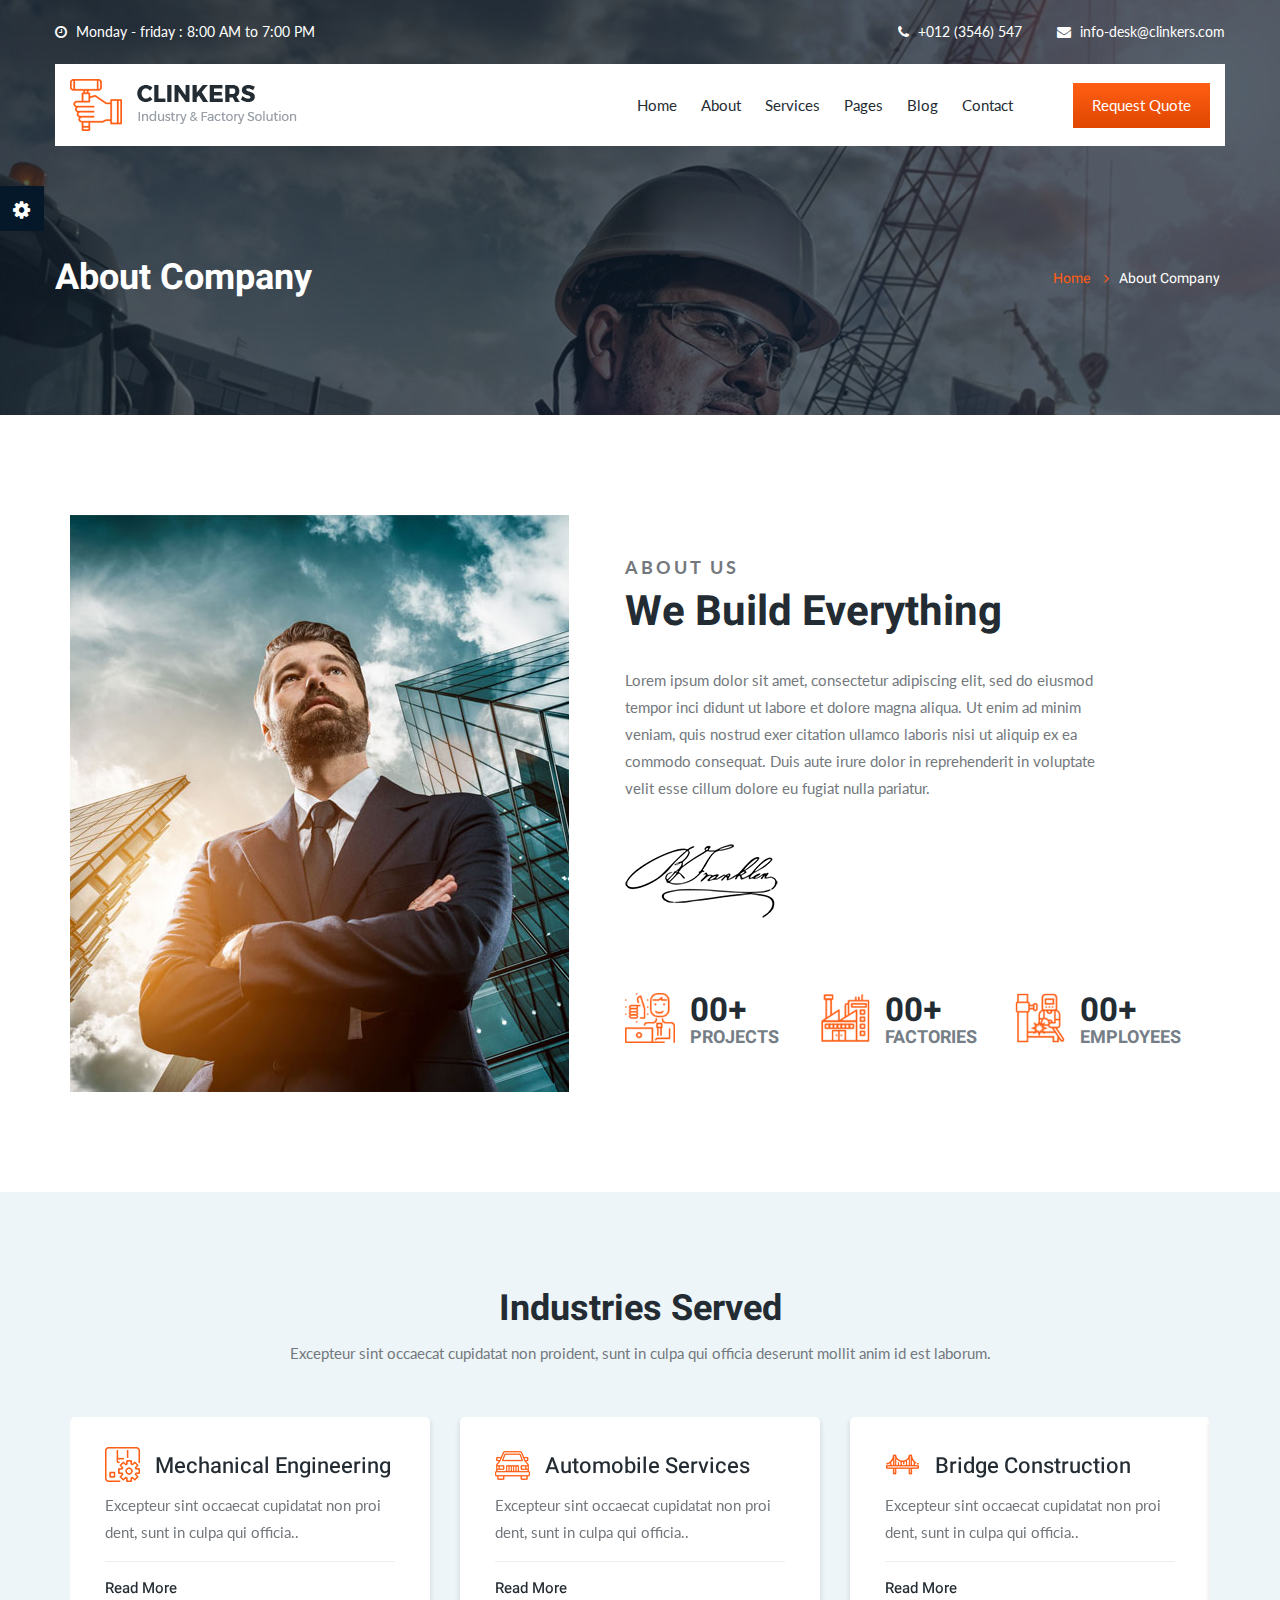
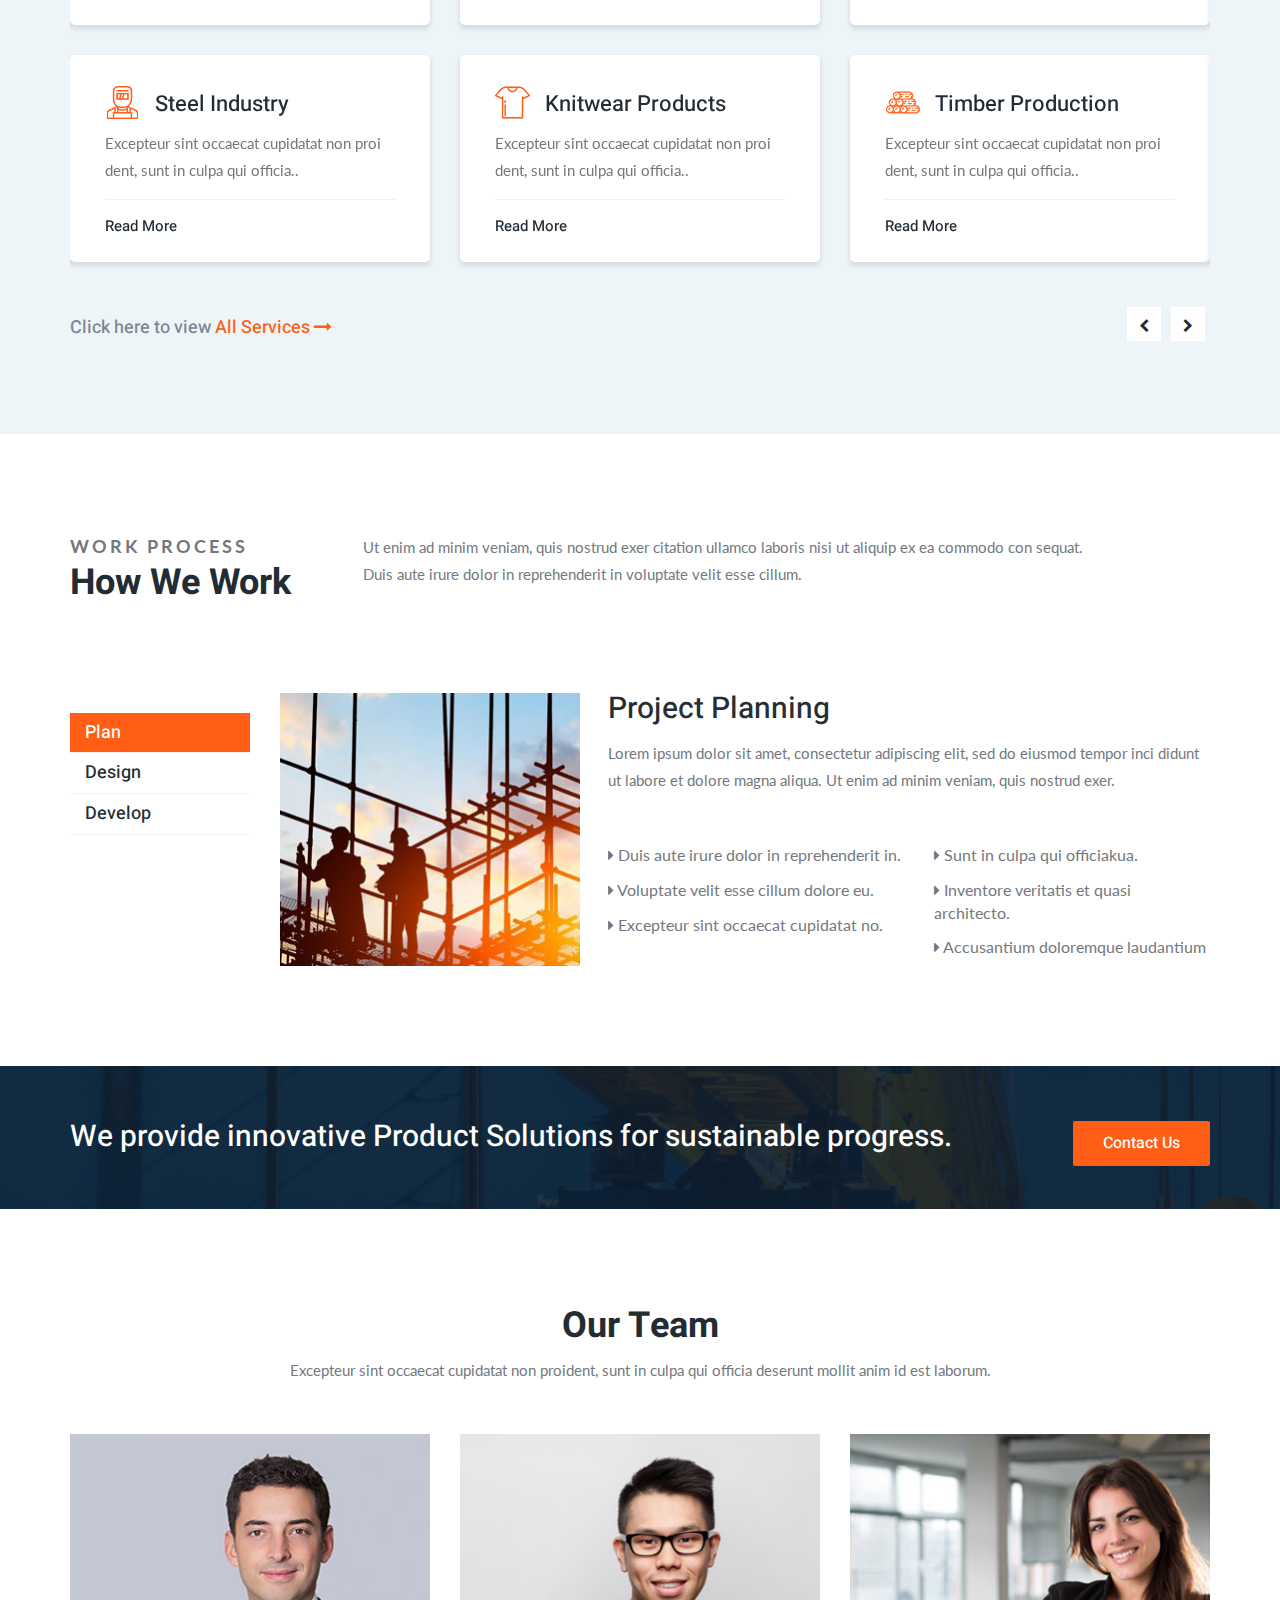
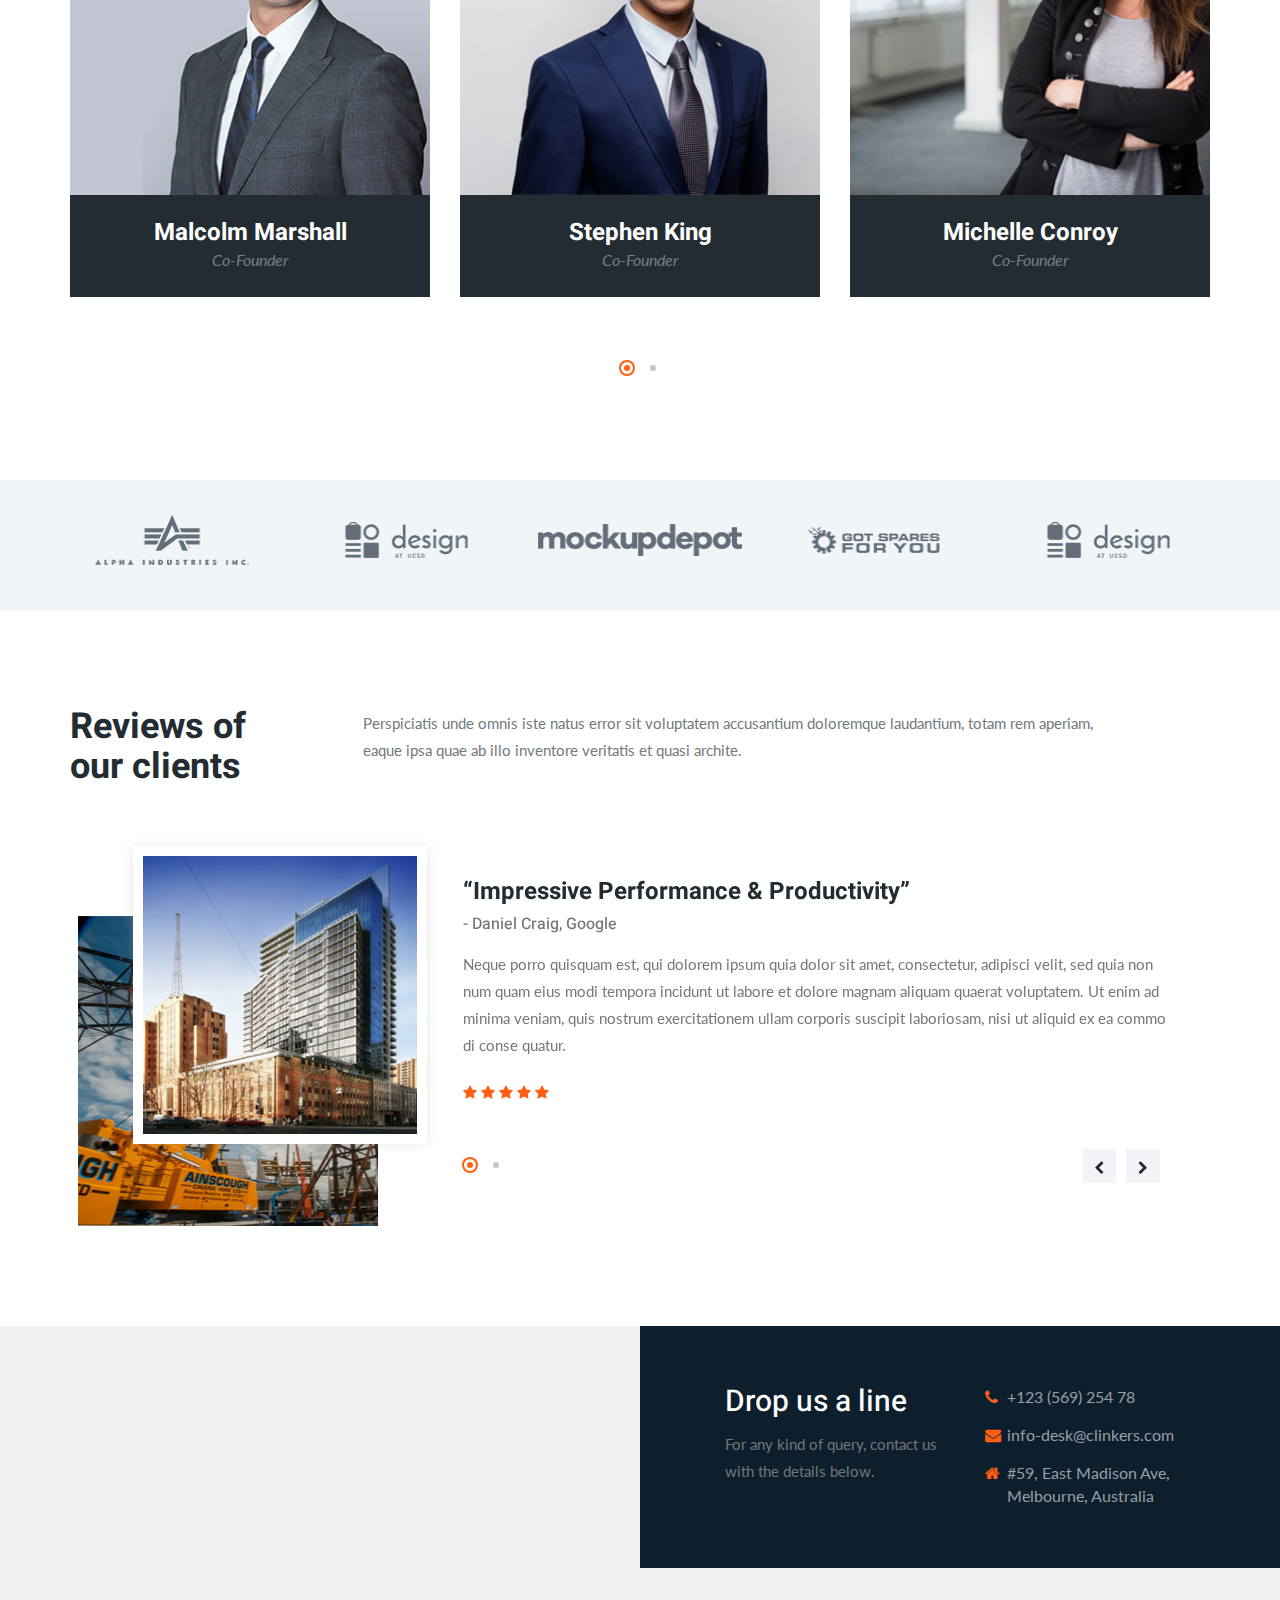
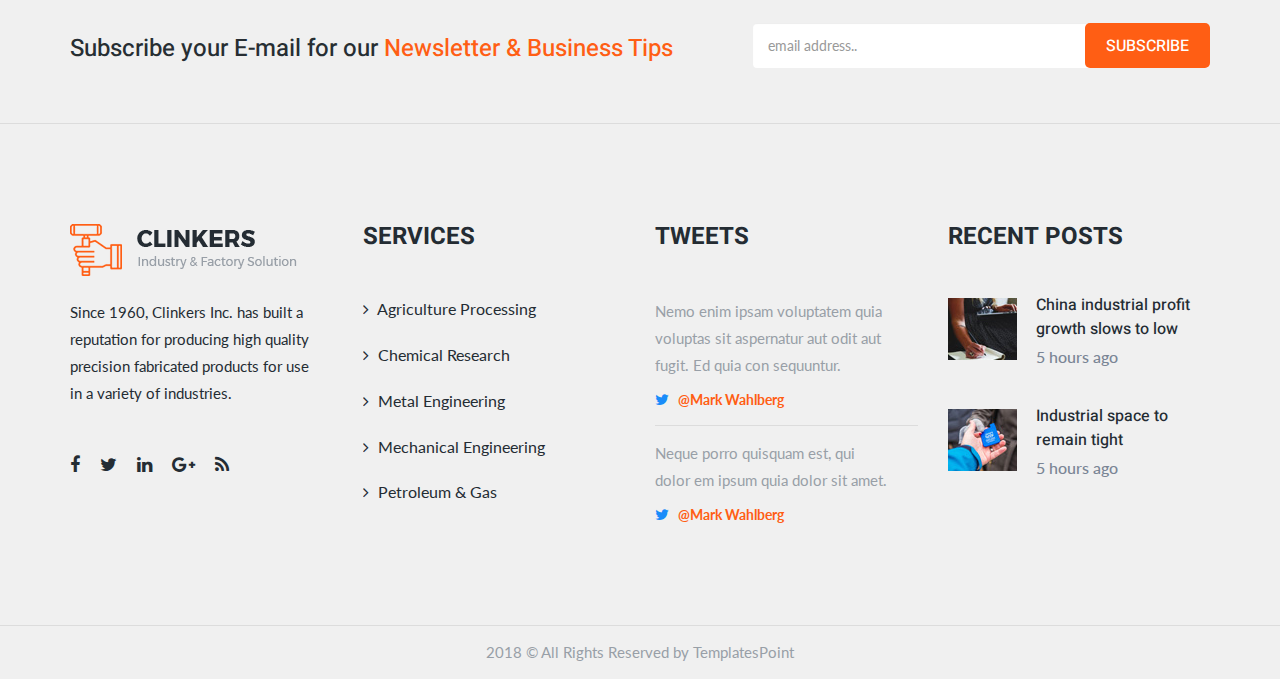
==== about.html @ f5c03ce4 "first commit" ====
<!DOCTYPE html>
<html lang="en">


<head>
    <!-- Meta Tags -->
    <meta charset="utf-8">
    <meta http-equiv="X-UA-Compatible" content="IE=edge">
    <meta name="viewport" content="width=device-width, initial-scale=1">
    <meta name="author" content="themexriver">

    <!-- Page Title -->
    <title> Clinkers - Industry, Factory and Engineering Template </title>

    <!-- Icon fonts -->
    <link href="assets/css/font-awesome.min.css" rel="stylesheet">

    <!-- Bootstrap core CSS -->
    <link href="assets/css/bootstrap.min.css" rel="stylesheet">

    <!-- Plugins for this template -->
    <link href="assets/css/animate.css" rel="stylesheet">
    <link href="assets/css/owl.carousel.css" rel="stylesheet">
    <link href="assets/css/owl.theme.css" rel="stylesheet">
    <link href="assets/css/slick.css" rel="stylesheet">
    <link href="assets/css/slick-theme.css" rel="stylesheet">
    <link href="assets/css/owl.transitions.css" rel="stylesheet">
    <link href="assets/css/jquery.fancybox.css" rel="stylesheet">
    <link href="assets/css/magnific-popup.css" rel="stylesheet">

    <!-- Custom styles for this template -->
    <link href="assets/css/style.css" rel="stylesheet">

    <!-- HTML5 shim and Respond.js for IE8 support of HTML5 elements and media queries -->
    <!--[if lt IE 9]>
    <script src="https://oss.maxcdn.com/html5shiv/3.7.3/html5shiv.min.js"></script>
    <script src="https://oss.maxcdn.com/respond/1.4.2/respond.min.js"></script>
    <![endif]-->

</head>

<body>

    <!-- start page-wrapper -->
    <div class="page-wrapper">

        <!-- start preloader -->
        <div class="preloader">
            <div class="preloader-inner">
                <img src="assets/images/preloader.gif" alt>
            </div>
        </div>
        <!-- end preloader -->

        <!-- Start header -->
        <header class="site-header header-style-3">
            <div class="topbar">
                <div class="container">
                    <div class="row">
                        <div class="col col-sm-6">
                            <div class="office-hour">
                                <ul>
                                    <li><i class="fa fa-clock-o"></i> Monday - friday : 8:00 AM to 7:00 PM</li>
                                </ul>
                            </div>
                        </div>
                        <div class="col col-sm-6">
                            <div class="contact-info">
                                <ul>
                                    <li><i class="fa fa-phone"></i> +012 (3546) 547</li>
                                    <li><i class="fa fa-envelope"></i> info-desk@clinkers.com</li>
                                </ul>
                            </div>
                        </div>
                    </div>
                </div> <!-- end container -->
            </div> <!-- end topbar -->

            <nav class="navigation navbar navbar-default">
                <div class="container">
                    <div class="navbar-header">
                        <button type="button" class="open-btn">
                            <span class="sr-only">Toggle navigation</span>
                            <span class="icon-bar"></span>
                            <span class="icon-bar"></span>
                            <span class="icon-bar"></span>
                        </button>
                        <a class="navbar-brand" href="index-2.html"><img src="assets/images/logo.png" alt></a>
                    </div>
                    <div id="navbar" class="navbar-collapse collapse navbar-right navigation-holder">
                        <button class="close-navbar"><i class="fa fa-close"></i></button>
                        <ul class="nav navbar-nav">
                            <li class="menu-item-has-children">
                                <a href="#">Home</a>
                                <ul class="sub-menu">
                                    <li><a href="index-2.html">Home Style 1</a></li>
                                    <li><a href="index-3.html">Home Style 2</a></li>
                                    <li><a href="index-4.html">Home Style 3</a></li>
                                    <li class="menu-item-has-children">
                                        <a href="#">Third level</a>
                                        <ul class="sub-menu">
                                            <li><a href="#">Level 3</a></li>
                                            <li><a href="#">Level 3</a></li>
                                            <li><a href="#">Level 3</a></li>
                                        </ul>
                                    </li>
                                </ul>
                            </li>
                            <li><a href="about.html">About</a></li>
                            <li class="menu-item-has-children">
                                <a href="#">Services</a>
                                <ul class="sub-menu">
                                    <li><a href="services.html">Services</a></li>
                                    <li><a href="service-single.html">Power and energy</a></li>
                                    <li><a href="oil-lubricant.html">Oil and lubricant</a></li>
                                    <li><a href="meterial-engineering.html">Meterial engineering</a></li>
                                    <li><a href="mechanical-engineering.html">Mechanical engineering</a></li>
                                    <li><a href="chemical-research.html">Chemical research</a></li>
                                    <li><a href="alternate-energy.html">Alternate energy</a></li>
                                    <li><a href="agricultural-processing.html">Agricultural processing</a></li>
                                </ul>
                            </li>
                            <li class="menu-item-has-children">
                                <a href="#">Pages</a>
                                <ul class="sub-menu">
                                    <li><a href="projects.html">Projects</a></li>
                                    <li><a href="project-sigle.html">Project single</a></li>
                                    <li><a href="team.html">Team</a></li>
                                    <li><a href="testimonials.html">Testimonials</a></li>
                                    <li><a href="faq.html">FAQ</a></li>
                                </ul>
                            </li>
                            <li class="menu-item-has-children">
                                <a href="#">Blog</a>
                                <ul class="sub-menu">
                                    <li><a href="blog.html">Blog</a></li>
                                    <li><a href="blog-details.html">Blog single</a></li>
                                </ul>
                            </li>
                            <li><a href="contact.html">Contact</a></li>
                        </ul>
                    </div><!-- end of nav-collapse -->
                    <div class="request-quote">
                        <a href="#">Request Quote</a>
                    </div>
                </div><!-- end of container -->
            </nav>
        </header>
        <!-- end of header -->


        <!-- start page-title -->
        <section class="page-title">
            <div class="container">
                <div class="row">
                    <div class="col col-xs-12">
                        <div class="title-breadcrumb">
                            <h2>About Company</h2>
                            <ol class="breadcrumb">
                                <li><a href="index-2.html">Home</a></li>
                                <li>About Company</li>
                            </ol>
                        </div>
                    </div>
                </div> <!-- end row -->
            </div> <!-- end container -->
        </section>        
        <!-- end page-title -->


        <!-- start about-section-s3 -->
        <section class="about-section-s3 section-padding">
            <div class="container">
                <div class="row">
                    <div class="col col-md-6">
                        <div class="about-img">
                            <img src="assets/images/about-s3-pic.jpg" alt>
                        </div>
                    </div>
                    <div class="col col-md-6">
                        <div class="about-text">
                            <div class="title">
                                <span>About Us</span>
                                <h2>We Build Everything</h2>
                            </div>
                            <p>Lorem ipsum dolor sit amet, consectetur adipiscing elit, sed do eiusmod tempor inci didunt ut labore et dolore magna aliqua. Ut enim ad minim veniam, quis nostrud exer citation ullamco laboris nisi ut aliquip ex ea commodo consequat. Duis aute irure dolor in reprehenderit in voluptate velit esse cillum dolore eu fugiat nulla pariatur.</p>
                            <div class="signature">
                                <img src="assets/images/signature.png" alt>
                            </div>
                        </div>

                        <div class="fun-fact">
                            <div class="fun-fact-grids start-count">
                                <div class="grid">
                                    <div class="icon">
                                        <img src="assets/images/fun-fact/icon-1.png" alt>
                                    </div>
                                    <h3>
                                        <span class="counter" data-count="1200">00</span><span>+</span>
                                    </h3>
                                    <p>projects</p>
                                </div>

                                <div class="grid">
                                    <div class="icon">
                                        <img src="assets/images/fun-fact/icon-2.png" alt>
                                    </div>
                                    <h3>
                                        <span class="counter" data-count="400">00</span><span>+</span>
                                    </h3>
                                    <p>Factories</p>
                                </div>

                                <div class="grid">
                                    <div class="icon">
                                        <img src="assets/images/fun-fact/icon-3.png" alt>
                                    </div>
                                    <h3>
                                        <span class="counter" data-count="1000">00</span><span>+</span>
                                    </h3>
                                    <p>Employees</p>
                                </div>
                            </div> 
                        </div>
                    </div>
                </div>
            </div> <!-- end container -->
        </section>
        <!-- end about-section-s3 -->


        <!-- start services-section-s2 -->
        <section class="services-section-s2 section-padding">
            <div class="container">
                <div class="row">
                    <div class="col col-lg-8 col-lg-offset-2 col-sm-10 col-sm-offset-1">
                        <div class="section-title">
                            <h2>Industries Served</h2>
                            <p>Excepteur sint occaecat cupidatat non proident, sunt in culpa qui officia deserunt mollit anim id est laborum.</p>
                        </div>
                    </div>
                </div>

                <div class="row">
                    <div class="col col-xs-12">
                        <div class="services-grids services-slider-s2">
                            <div class="grid">
                                <div class="box">
                                    <div class="service-title">
                                        <div class="icon"><img src="assets/images/services/icon-1.png" alt></div>
                                        <h3>Mechanical Engineering</h3>
                                    </div>
                                    <p>Excepteur sint occaecat cupidatat non proi dent, sunt in culpa qui officia..</p>
                                    <div class="more">
                                        <a href="#">Read More</a>
                                    </div>
                                </div>
                                <div class="box">
                                    <div class="service-title">
                                        <div class="icon"><img src="assets/images/services/icon-2.png" alt></div>
                                        <h3>Automobile Services</h3>
                                    </div>
                                    <p>Excepteur sint occaecat cupidatat non proi dent, sunt in culpa qui officia..</p>
                                    <div class="more">
                                        <a href="#">Read More</a>
                                    </div>
                                </div>
                                <div class="box">
                                    <div class="service-title">
                                        <div class="icon"><img src="assets/images/services/icon-3.png" alt></div>
                                        <h3>Bridge Construction</h3>
                                    </div>
                                    <p>Excepteur sint occaecat cupidatat non proi dent, sunt in culpa qui officia..</p>
                                    <div class="more">
                                        <a href="#">Read More</a>
                                    </div>
                                </div>
                                <div class="box">
                                    <div class="service-title">
                                        <div class="icon"><img src="assets/images/services/icon-4.png" alt></div>
                                        <h3>Steel Industry</h3>
                                    </div>
                                    <p>Excepteur sint occaecat cupidatat non proi dent, sunt in culpa qui officia..</p>
                                    <div class="more">
                                        <a href="#">Read More</a>
                                    </div>
                                </div>
                                <div class="box">
                                    <div class="service-title">
                                        <div class="icon"><img src="assets/images/services/icon-5.png" alt></div>
                                        <h3>Knitwear Products</h3>
                                    </div>
                                    <p>Excepteur sint occaecat cupidatat non proi dent, sunt in culpa qui officia..</p>
                                    <div class="more">
                                        <a href="#">Read More</a>
                                    </div>
                                </div>
                                <div class="box">
                                    <div class="service-title">
                                        <div class="icon"><img src="assets/images/services/icon-6.png" alt></div>
                                        <h3>Timber Production</h3>
                                    </div>
                                    <p>Excepteur sint occaecat cupidatat non proi dent, sunt in culpa qui officia..</p>
                                    <div class="more">
                                        <a href="#">Read More</a>
                                    </div>
                                </div>
                            </div>
                            <div class="grid">
                                <div class="box">
                                    <div class="service-title">
                                        <div class="icon"><img src="assets/images/services/icon-1.png" alt></div>
                                        <h3>Mechanical Engineering</h3>
                                    </div>
                                    <p>Excepteur sint occaecat cupidatat non proi dent, sunt in culpa qui officia..</p>
                                    <div class="more">
                                        <a href="#">Read More</a>
                                    </div>
                                </div>
                                <div class="box">
                                    <div class="service-title">
                                        <div class="icon"><img src="assets/images/services/icon-2.png" alt></div>
                                        <h3>Automobile Services</h3>
                                    </div>
                                    <p>Excepteur sint occaecat cupidatat non proi dent, sunt in culpa qui officia..</p>
                                    <div class="more">
                                        <a href="#">Read More</a>
                                    </div>
                                </div>
                                <div class="box">
                                    <div class="service-title">
                                        <div class="icon"><img src="assets/images/services/icon-3.png" alt></div>
                                        <h3>Bridge Construction</h3>
                                    </div>
                                    <p>Excepteur sint occaecat cupidatat non proi dent, sunt in culpa qui officia..</p>
                                    <div class="more">
                                        <a href="#">Read More</a>
                                    </div>
                                </div>
                                <div class="box">
                                    <div class="service-title">
                                        <div class="icon"><img src="assets/images/services/icon-4.png" alt></div>
                                        <h3>Steel Industry</h3>
                                    </div>
                                    <p>Excepteur sint occaecat cupidatat non proi dent, sunt in culpa qui officia..</p>
                                    <div class="more">
                                        <a href="#">Read More</a>
                                    </div>
                                </div>
                                <div class="box">
                                    <div class="service-title">
                                        <div class="icon"><img src="assets/images/services/icon-5.png" alt></div>
                                        <h3>Knitwear Products</h3>
                                    </div>
                                    <p>Excepteur sint occaecat cupidatat non proi dent, sunt in culpa qui officia..</p>
                                    <div class="more">
                                        <a href="#">Read More</a>
                                    </div>
                                </div>
                                <div class="box">
                                    <div class="service-title">
                                        <div class="icon"><img src="assets/images/services/icon-6.png" alt></div>
                                        <h3>Timber Production</h3>
                                    </div>
                                    <p>Excepteur sint occaecat cupidatat non proi dent, sunt in culpa qui officia..</p>
                                    <div class="more">
                                        <a href="#">Read More</a>
                                    </div>
                                </div>
                            </div>
                        </div>
                    </div>
                </div>

                <div class="row">
                    <div class="col col-xs-12">
                        <p class="view-all-services"> Click here to view <a href="#">All Services <i class="fa fa-long-arrow-right"></i></a></p>
                    </div>
                </div>                
            </div> <!-- end container -->
        </section>
        <!-- end services-section-s2 -->


        <!-- start work-process-section -->
        <section class="work-process-section section-padding">
            <div class="container">
                <div class="row">
                    <div class="col col-lg-3 col-md-4">
                        <div class="section-title-s4">
                            <span>Work Process</span>
                            <h2>How We Work</h2>
                        </div>
                    </div>
                    <div class="col col-lg-8 col-md-8">
                        <p>Ut enim ad minim veniam, quis nostrud exer citation ullamco laboris nisi ut aliquip ex ea commodo con sequat. Duis aute irure dolor in reprehenderit in voluptate velit esse cillum.</p>
                    </div>
                </div>   

                <div class="row">
                    <div class="col col-xs-12">
                        <div class="work-process-content">
                            <!-- Nav tabs -->
                            <div class="tablinks">
                                <ul>
                                    <li class="active">
                                        <a href="#tab-1" data-toggle="tab">Plan</a>
                                    </li>
                                    <li>
                                        <a href="#tab-2" data-toggle="tab">Design</a>
                                    </li>
                                    <li>
                                        <a href="#tab-3" data-toggle="tab">Develop</a>
                                    </li>
                                </ul>
                            </div>

                            <!-- Tab panes -->
                            <div class="tab-content">
                                <div class="tab-pane in active" id="tab-1">
                                    <div class="img-holder">
                                        <img src="assets/images/workprocess-pic.jpg" alt>
                                    </div>
                                    <div class="details">
                                        <h3>Project Planning</h3>
                                        <p>Lorem ipsum dolor sit amet, consectetur adipiscing elit, sed do eiusmod tempor inci didunt ut labore et dolore magna aliqua. Ut enim ad minim veniam, quis nostrud exer.</p>
                                        <div class="detail-list">
                                            <ul>
                                                <li><i class="fa fa-caret-right"></i> Duis aute irure dolor in reprehenderit in.</li>
                                                <li><i class="fa fa-caret-right"></i> Voluptate velit esse cillum dolore eu.</li>
                                                <li><i class="fa fa-caret-right"></i> Excepteur sint occaecat cupidatat no.</li>
                                            </ul>
                                            <ul>
                                                <li><i class="fa fa-caret-right"></i> Sunt in culpa qui officiakua.</li>
                                                <li><i class="fa fa-caret-right"></i> Inventore veritatis et quasi architecto.</li>
                                                <li><i class="fa fa-caret-right"></i> Accusantium doloremque laudantium</li>
                                            </ul>
                                        </div>
                                    </div>
                                </div>
                                <div class="tab-pane fade" id="tab-2">
                                    <div class="img-holder">
                                        <img src="assets/images/workprocess-pic.jpg" alt>
                                    </div>
                                    <div class="details">
                                        <h3>Project Planning</h3>
                                        <p>Lorem ipsum dolor sit amet, consectetur adipiscing elit, sed do eiusmod tempor inci didunt ut labore et dolore magna aliqua. Ut enim ad minim veniam, quis nostrud exer.</p>
                                        <div class="detail-list">
                                            <ul>
                                                <li><i class="fa fa-caret-right"></i> Duis aute irure dolor in reprehenderit in.</li>
                                                <li><i class="fa fa-caret-right"></i> Voluptate velit esse cillum dolore eu.</li>
                                                <li><i class="fa fa-caret-right"></i> Excepteur sint occaecat cupidatat no.</li>
                                            </ul>
                                            <ul>
                                                <li><i class="fa fa-caret-right"></i> Sunt in culpa qui officiakua.</li>
                                                <li><i class="fa fa-caret-right"></i> Inventore veritatis et quasi architecto.</li>
                                                <li><i class="fa fa-caret-right"></i> Accusantium doloremque laudantium</li>
                                            </ul>
                                        </div>
                                    </div>
                                </div>
                                <div class="tab-pane fade" id="tab-3">
                                    <div class="img-holder">
                                        <img src="assets/images/workprocess-pic.jpg" alt>
                                    </div>
                                    <div class="details">
                                        <h3>Project Planning</h3>
                                        <p>Lorem ipsum dolor sit amet, consectetur adipiscing elit, sed do eiusmod tempor inci didunt ut labore et dolore magna aliqua. Ut enim ad minim veniam, quis nostrud exer.</p>
                                        <div class="detail-list">
                                            <ul>
                                                <li><i class="fa fa-caret-right"></i> Duis aute irure dolor in reprehenderit in.</li>
                                                <li><i class="fa fa-caret-right"></i> Voluptate velit esse cillum dolore eu.</li>
                                                <li><i class="fa fa-caret-right"></i> Excepteur sint occaecat cupidatat no.</li>
                                            </ul>
                                            <ul>
                                                <li><i class="fa fa-caret-right"></i> Sunt in culpa qui officiakua.</li>
                                                <li><i class="fa fa-caret-right"></i> Inventore veritatis et quasi architecto.</li>
                                                <li><i class="fa fa-caret-right"></i> Accusantium doloremque laudantium</li>
                                            </ul>
                                        </div>
                                    </div>
                                </div>
                            </div>
                        </div>
                    </div>
                </div>             
            </div> <!-- end container -->
        </section>
        <!-- end work-process-section -->


        <!-- start cta-section-s2 -->
        <section class="cta-section-s2">
            <div class="container">
                <div class="row">
                    <div class="col col-xs-12">
                        <div class="cta-text">
                            <h3>We provide innovative Product Solutions for sustainable progress.</h3>
                            <a href="#" class="theme-btn-s2">Contact Us</a>
                        </div>
                    </div>
                </div>
            </div> <!-- end container -->
        </section>   
        <!-- end cta-section-s2 -->


        <!-- start team-section -->
        <section class="team-section section-padding">
            <div class="container">
                <div class="row">
                    <div class="col col-lg-8 col-lg-offset-2 col-sm-10 col-sm-offset-1">
                        <div class="section-title">
                            <h2>Our Team</h2>
                            <p>Excepteur sint occaecat cupidatat non proident, sunt in culpa qui officia deserunt mollit anim id est laborum.</p>
                        </div>
                    </div>
                </div>

                <div class="row">
                    <div class="col col-xs-12">
                        <div class="team-grids team-slider">
                            <div class="grid">
                                <div class="img-holder-social">
                                    <div class="img-holder">
                                        <img src="assets/images/team/img-1.jpg" alt="">
                                    </div>
                                    <div class="social">
                                        <ul>
                                            <li><a href="#"><i class="fa fa-facebook"></i></a></li>
                                            <li><a href="#"><i class="fa fa-twitter"></i></a></li>
                                            <li><a href="#"><i class="fa fa-linkedin"></i></a></li>
                                        </ul>
                                    </div>
                                </div>
                                <div class="details">
                                    <h4>Malcolm Marshall</h4>
                                    <span class="post">Co-Founder</span>
                                </div>
                            </div>
                            <div class="grid">
                                <div class="img-holder-social">
                                    <div class="img-holder">
                                        <img src="assets/images/team/img-2.jpg" alt="">
                                    </div>
                                    <div class="social">
                                        <ul>
                                            <li><a href="#"><i class="fa fa-facebook"></i></a></li>
                                            <li><a href="#"><i class="fa fa-twitter"></i></a></li>
                                            <li><a href="#"><i class="fa fa-linkedin"></i></a></li>
                                        </ul>
                                    </div>
                                </div>
                                <div class="details">
                                    <h4>Stephen King</h4>
                                    <span class="post">Co-Founder</span>
                                </div>
                            </div>
                            <div class="grid">
                                <div class="img-holder-social">
                                    <div class="img-holder">
                                        <img src="assets/images/team/img-3.jpg" alt="">
                                    </div>
                                    <div class="social">
                                        <ul>
                                            <li><a href="#"><i class="fa fa-facebook"></i></a></li>
                                            <li><a href="#"><i class="fa fa-twitter"></i></a></li>
                                            <li><a href="#"><i class="fa fa-linkedin"></i></a></li>
                                        </ul>
                                    </div>
                                </div>
                                <div class="details">
                                    <h4>Michelle Conroy </h4>
                                    <span class="post">Co-Founder</span>
                                </div>
                            </div>
                            <div class="grid">
                                <div class="img-holder-social">
                                    <div class="img-holder">
                                        <img src="assets/images/team/img-1.jpg" alt="">
                                    </div>
                                    <div class="social">
                                        <ul>
                                            <li><a href="#"><i class="fa fa-facebook"></i></a></li>
                                            <li><a href="#"><i class="fa fa-twitter"></i></a></li>
                                            <li><a href="#"><i class="fa fa-linkedin"></i></a></li>
                                        </ul>
                                    </div>
                                </div>
                                <div class="details">
                                    <h4>Frazer Diamond</h4>
                                    <span class="post">Co-Founder</span>
                                </div>
                            </div>
                        </div>
                    </div>
                </div>
            </div> <!-- end container -->
        </section>
        <!-- end team-section -->


        <!-- start partners-section-s3 -->
        <section class="partners-section-s3">
            <h2 class="hidden">Partners</h2>
            <div class="container">
                <div class="row">
                    <div class="col col-xs-12">
                        <div class="partners-slider">
                            <div class="grid">
                                <img src="assets/images/partners/img-1.png" alt>
                            </div>
                            <div class="grid">
                                <img src="assets/images/partners/img-2.png" alt>
                            </div>
                            <div class="grid">
                                <img src="assets/images/partners/img-3.png" alt>
                            </div>
                            <div class="grid">
                                <img src="assets/images/partners/img-4.png" alt>
                            </div>
                            <div class="grid">
                                <img src="assets/images/partners/img-2.png" alt>
                            </div>
                        </div>
                    </div>
                </div> <!-- end row -->
            </div> <!-- end container -->
        </section>
        <!-- end partners-section-s3 -->


        <!-- start testimonials-section-s2 -->
        <section class="testimonials-section-s2 section-padding">
            <div class="container">
                <div class="row">
                    <div class="col col-lg-3 col-md-4">
                        <div class="section-title-s2">
                            <h2>Reviews of <br>our clients</h2>
                        </div>
                    </div>
                    <div class="col col-lg-8 col-md-8">
                        <p>Perspiciatis unde omnis iste natus error sit voluptatem accusantium doloremque laudantium, totam rem aperiam, eaque ipsa quae ab illo inventore veritatis et quasi archite.</p>
                    </div>
                </div>

                <div class="row">
                    <div class="col col-lg-11 col-lg-offset-1">
                        <div class="testimonials-grids testimonials-slider">
                            <div class="grid">
                                <div class="img-holder">
                                    <img src="assets/images/testimonials/img-1.jpg" alt>
                                </div>
                                <div class="details">
                                    <h3>“Impressive Performance & Productivity”</h3>
                                    <span class="client-info">- Daniel Craig, Google</span>
                                    <p>Neque porro quisquam est, qui dolorem ipsum quia dolor sit amet, consectetur, adipisci velit, sed quia non num quam eius modi tempora incidunt ut labore et dolore magnam aliquam quaerat voluptatem. Ut enim ad minima veniam, quis nostrum exercitationem ullam corporis suscipit laboriosam, nisi ut aliquid ex ea commo di conse quatur.</p>
                                    <div class="rating">
                                        <i class="fa fa-star"></i>
                                        <i class="fa fa-star"></i>
                                        <i class="fa fa-star"></i>
                                        <i class="fa fa-star"></i>
                                        <i class="fa fa-star"></i>
                                    </div>
                                </div>
                            </div>
                            <div class="grid">
                                <div class="img-holder">
                                    <img src="assets/images/testimonials/img-1.jpg" alt>
                                </div>
                                <div class="details">
                                    <h3>“Impressive Performance & Productivity”</h3>
                                    <span class="client-info">- Daniel Craig, Google</span>
                                    <p>Neque porro quisquam est, qui dolorem ipsum quia dolor sit amet, consectetur, adipisci velit, sed quia non num quam eius modi tempora incidunt ut labore et dolore magnam aliquam quaerat voluptatem. Ut enim ad minima veniam, quis nostrum exercitationem ullam corporis suscipit laboriosam, nisi ut aliquid ex ea commo di conse quatur.</p>
                                    <div class="rating">
                                        <i class="fa fa-star"></i>
                                        <i class="fa fa-star"></i>
                                        <i class="fa fa-star"></i>
                                        <i class="fa fa-star"></i>
                                        <i class="fa fa-star"></i>
                                    </div>
                                </div>
                            </div>
                        </div>
                    </div>
                </div>
            </div>
        </section>
        <!-- end testimonials-section-s2 -->


        <!-- start contact-info-map-section -->
        <section class="contact-info-map-section">
            <div class="content">
                <div class="left-col">
                    <div class="location-map" id="map"></div>
                </div>
                <div class="right-col">
                    <div class="inner">
                        <div class="title-text">
                            <h3>Drop us a line</h3>
                            <p>For any kind of query, contact us with the details below.</p>
                        </div>
                        <div class="contact-info">
                            <ul>
                                <li><i class="fa fa-phone"></i> +123 (569) 254 78</li>
                                <li><i class="fa fa-envelope"></i> info-desk@clinkers.com</li>
                                <li><i class="fa fa-home"></i> #59, East Madison Ave, Melbourne, Australia</li>
                            </ul>
                        </div>
                    </div>
                </div>
            </div> <!-- end content -->
        </section>
        <!-- end contact-info-map-section -->


        <!-- start news-letter-section -->
        <section class="news-letter-section">
            <div class="container">
                <div class="row">
                    <div class="col col-md-7">
                        <h3>Subscribe your E-mail for our <span>Newsletter &amp; Business Tips</span></h3>
                    </div>
                    <div class="col col-md-5">
                        <div class="newsletter-form">
                            <form>
                                <div>
                                    <input type="text" class="form-control" placeholder="email address..">
                                    <button type="submit">Subscribe</button>
                                </div>
                            </form>
                        </div>
                    </div>
                </div>
            </div> <!-- end container -->
        </section>
        <!-- end news-letter-section -->


        <!-- start site-footer -->
        <footer class="site-footer">
            <div class="upper-footer">
                <div class="container">
                    <div class="row">
                        <div class="col col-md-3 col-sm-6">
                            <div class="widget about-widget">
                                <div class="footer-logo"><img src="assets/images/footer-logo.png" alt></div>
                                <p>Since 1960, Clinkers Inc. has built a reputation for producing high quality precision fabricated products for use in a variety of industries.</p>
                                <ul>
                                    <li><a href="#"><i class="fa fa-facebook"></i></a></li>
                                    <li><a href="#"><i class="fa fa-twitter"></i></a></li>
                                    <li><a href="#"><i class="fa fa-linkedin"></i></a></li>
                                    <li><a href="#"><i class="fa fa-google-plus"></i></a></li>
                                    <li><a href="#"><i class="fa fa-rss"></i></a></li>
                                </ul>
                            </div>
                        </div>

                        <div class="col col-md-3 col-sm-6">
                            <div class="widget services-widget">
                                <h3>Services</h3>
                                <ul>
                                    <li><a href="#"><i class="fa fa-angle-right"></i> Agriculture Processing</a></li>
                                    <li><a href="#"><i class="fa fa-angle-right"></i> Chemical Research</a></li>
                                    <li><a href="#"><i class="fa fa-angle-right"></i> Metal Engineering</a></li>
                                    <li><a href="#"><i class="fa fa-angle-right"></i> Mechanical Engineering</a></li>
                                    <li><a href="#"><i class="fa fa-angle-right"></i> Petroleum & Gas</a></li>
                                </ul>
                            </div>
                        </div>

                        <div class="col col-md-3 col-sm-6">
                            <div class="widget twitter-feed-widget">
                                <h3>Tweets</h3>
                                <ul>
                                    <li>
                                        <div class="text">
                                            <p>Nemo enim ipsam voluptatem quia voluptas sit aspernatur aut odit aut fugit. Ed quia con sequuntur.</p>
                                        </div>
                                        <div class="info-box">
                                            <i class="fa fa-twitter"></i>
                                            <strong><a href="#">@Mark Wahlberg</a></strong>
                                        </div>
                                    </li>
                                    <li>
                                        <div class="text">
                                            <p>Neque porro quisquam est, qui dolor em ipsum quia dolor sit amet.</p>
                                        </div>
                                        <div class="info-box">
                                            <i class="fa fa-twitter"></i>
                                            <strong><a href="#">@Mark Wahlberg</a></strong>
                                        </div>
                                    </li>
                                </ul>
                            </div>
                        </div>

                        <div class="col col-md-3 col-sm-6">
                            <div class="widget recent-post-widget">
                                <h3>Recent Posts</h3>
                                <ul>
                                    <li>
                                        <div class="entry-media">
                                            <img src="assets/images/blog/thumb/img-1.jpg" alt>
                                        </div>
                                        <div class="entry-details">
                                            <h4><a href="#">China industrial profit growth slows to low</a></h4>
                                            <span class="date">5 hours ago</span>
                                        </div>
                                    </li>
                                    <li>
                                        <div class="entry-media">
                                            <img src="assets/images/blog/thumb/img-2.jpg" alt>
                                        </div>
                                        <div class="entry-details">
                                            <h4><a href="#">Industrial space to remain tight</a></h4>
                                            <span class="date">5 hours ago</span>
                                        </div>
                                    </li>
                                </ul>
                            </div>
                        </div>
                    </div>
                </div> <!-- end container -->
            </div> <!-- end upper-footer -->
            <div class="copyright-info">
                <div class="container">
                    <p>2018 &copy; All Rights Reserved by <a href="http://templatespoint.net">TemplatesPoint</a></p>
                </div>
            </div>
        </footer>
        <!-- end site-footer -->
    </div>
    <!-- end of page-wrapper -->



    <!-- All JavaScript files
    ================================================== -->
    <script src="assets/js/jquery.min.js"></script>
    <script src="assets/js/bootstrap.min.js"></script>

    <!-- Plugins for this template -->
    <script src="assets/js/jquery-plugin-collection.js"></script>

    <!-- Google map api -->
    <script src="https://maps.googleapis.com/maps/api/js?key"></script>

    <!-- Custom script for this template -->
    <script src="assets/js/script.js"></script>
</body>


</html>
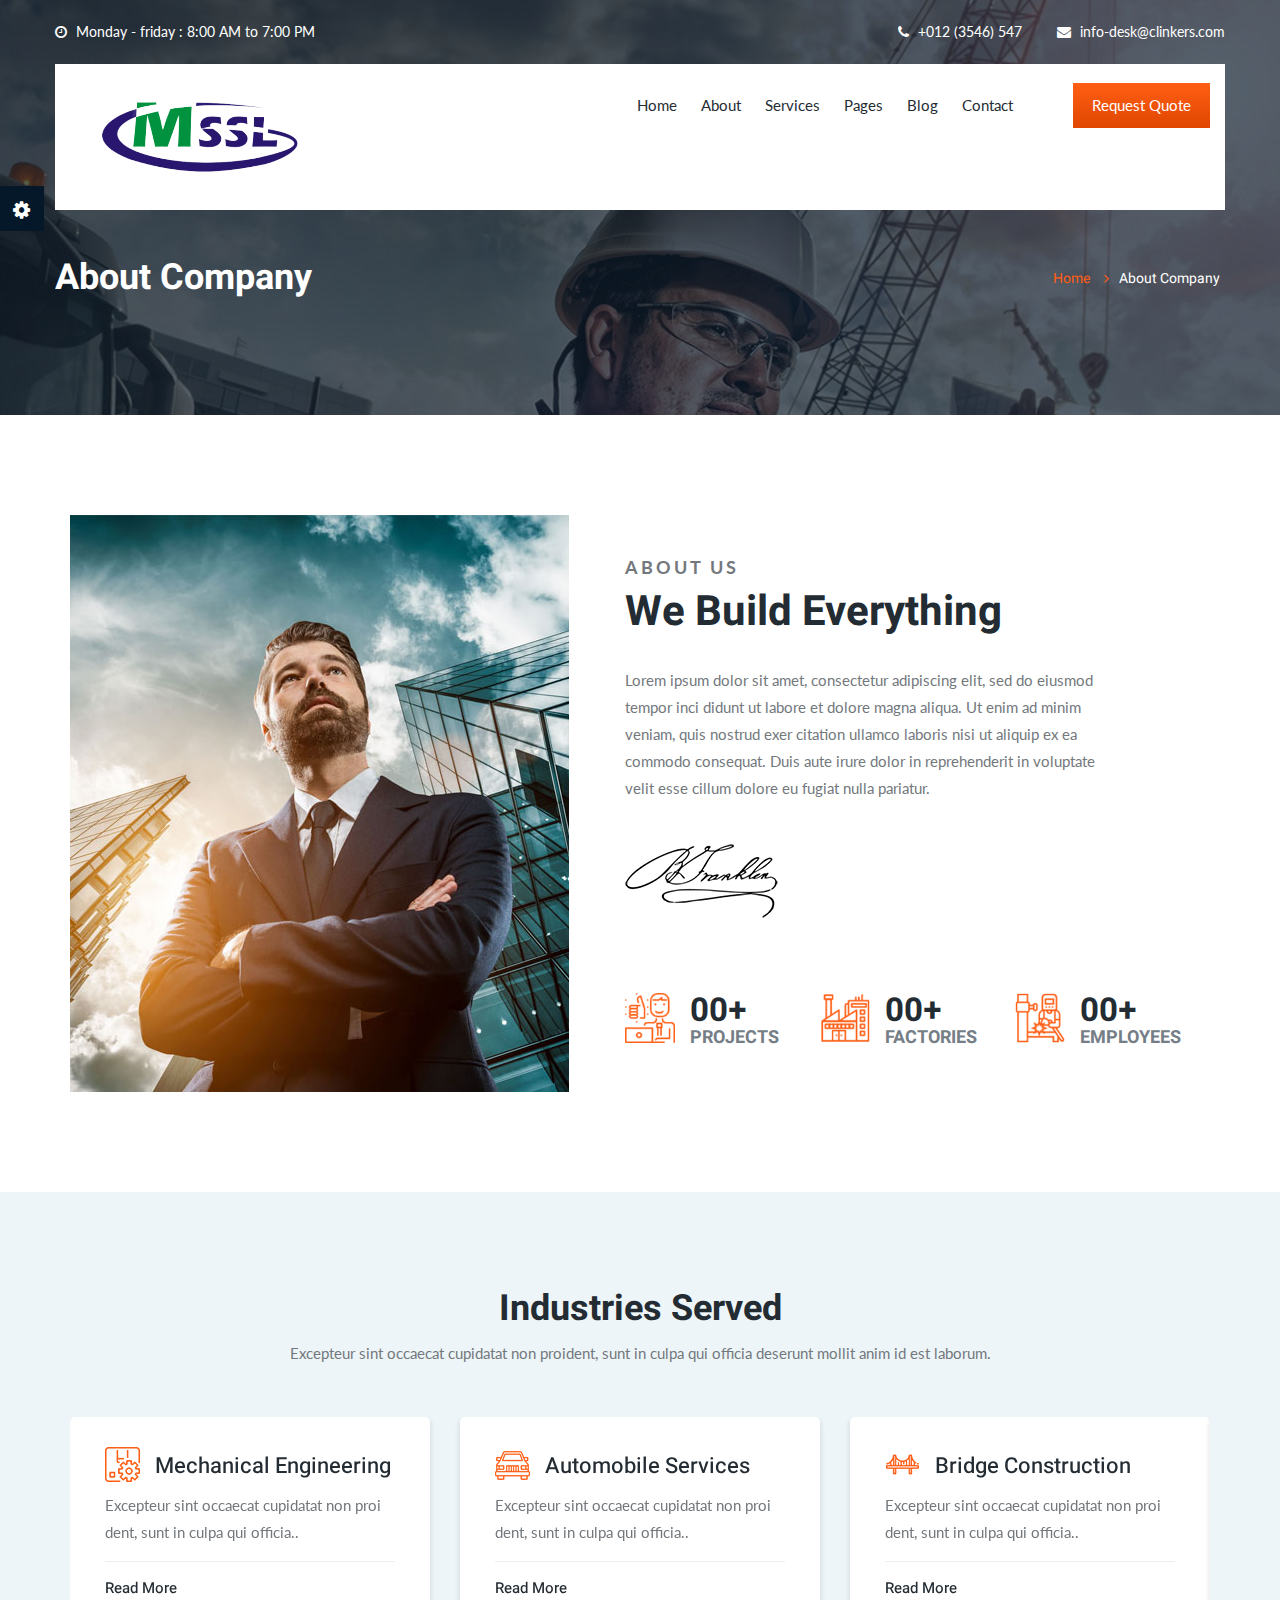
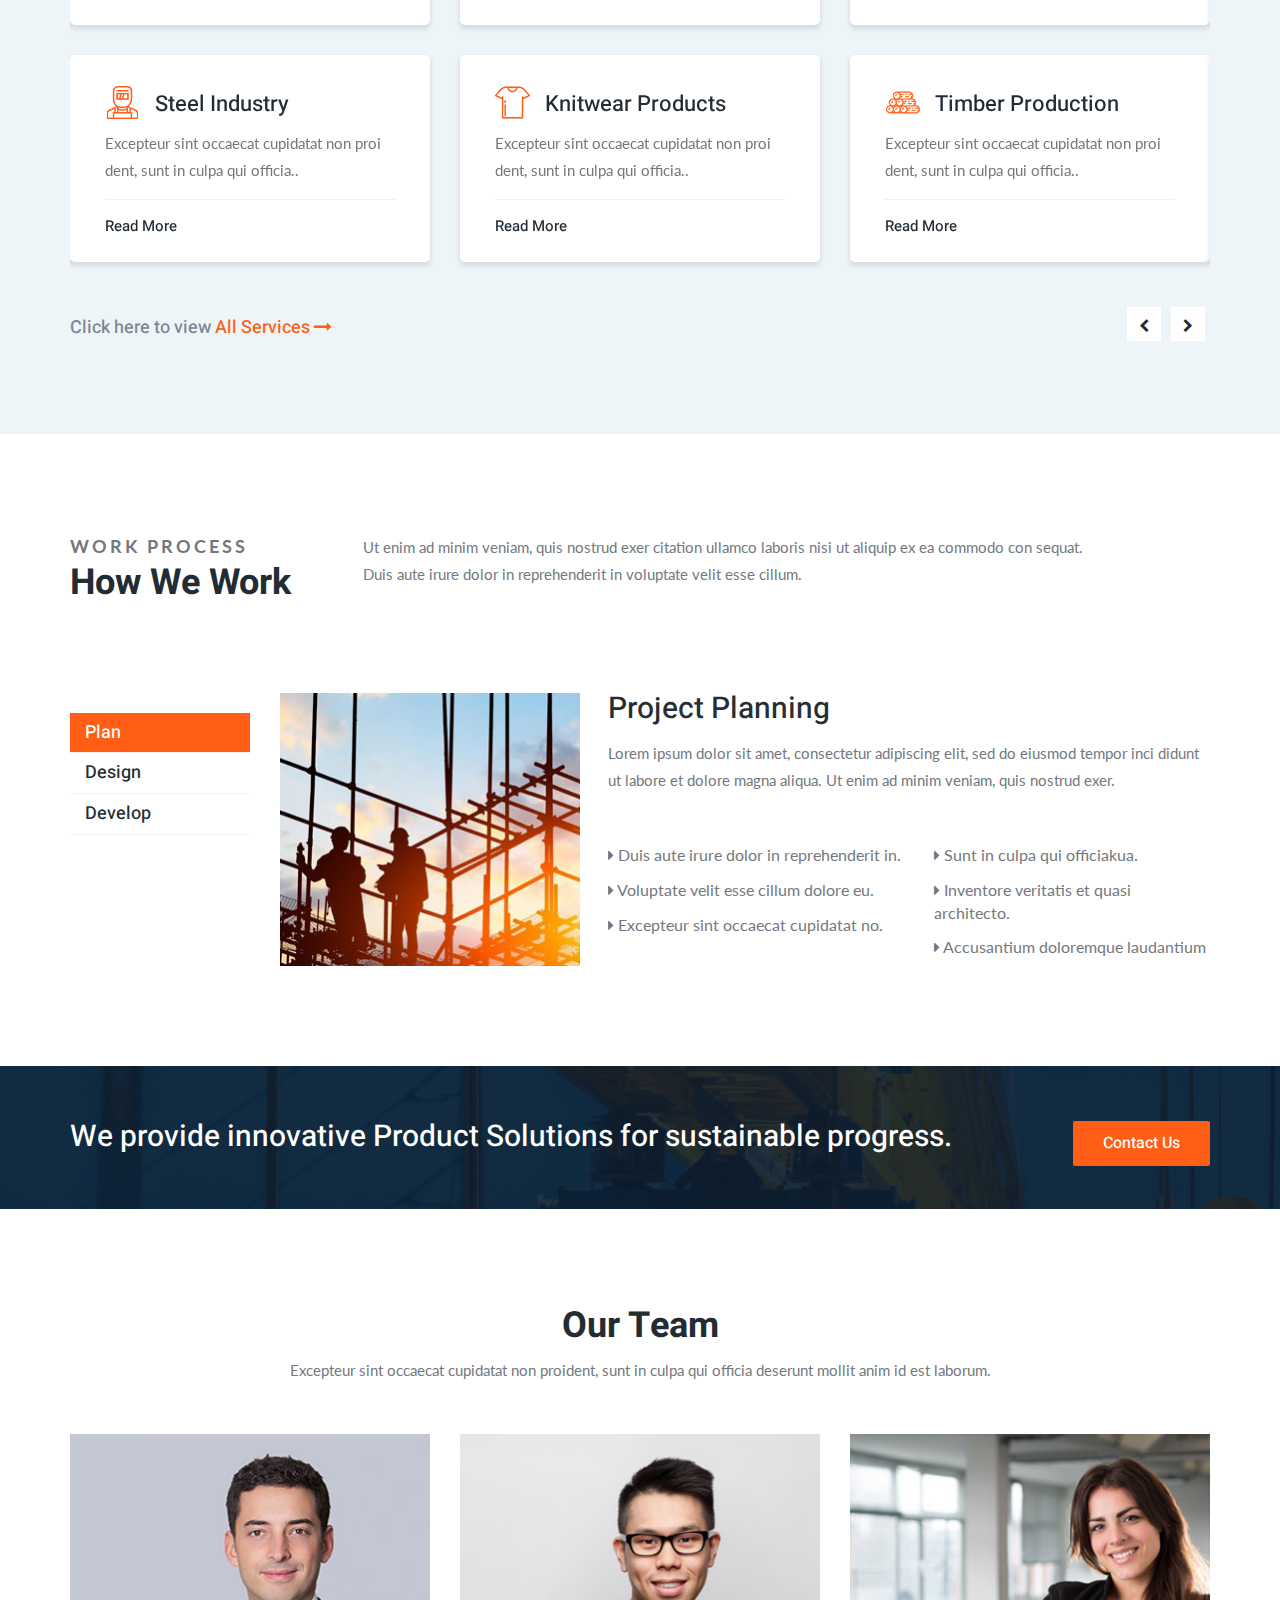
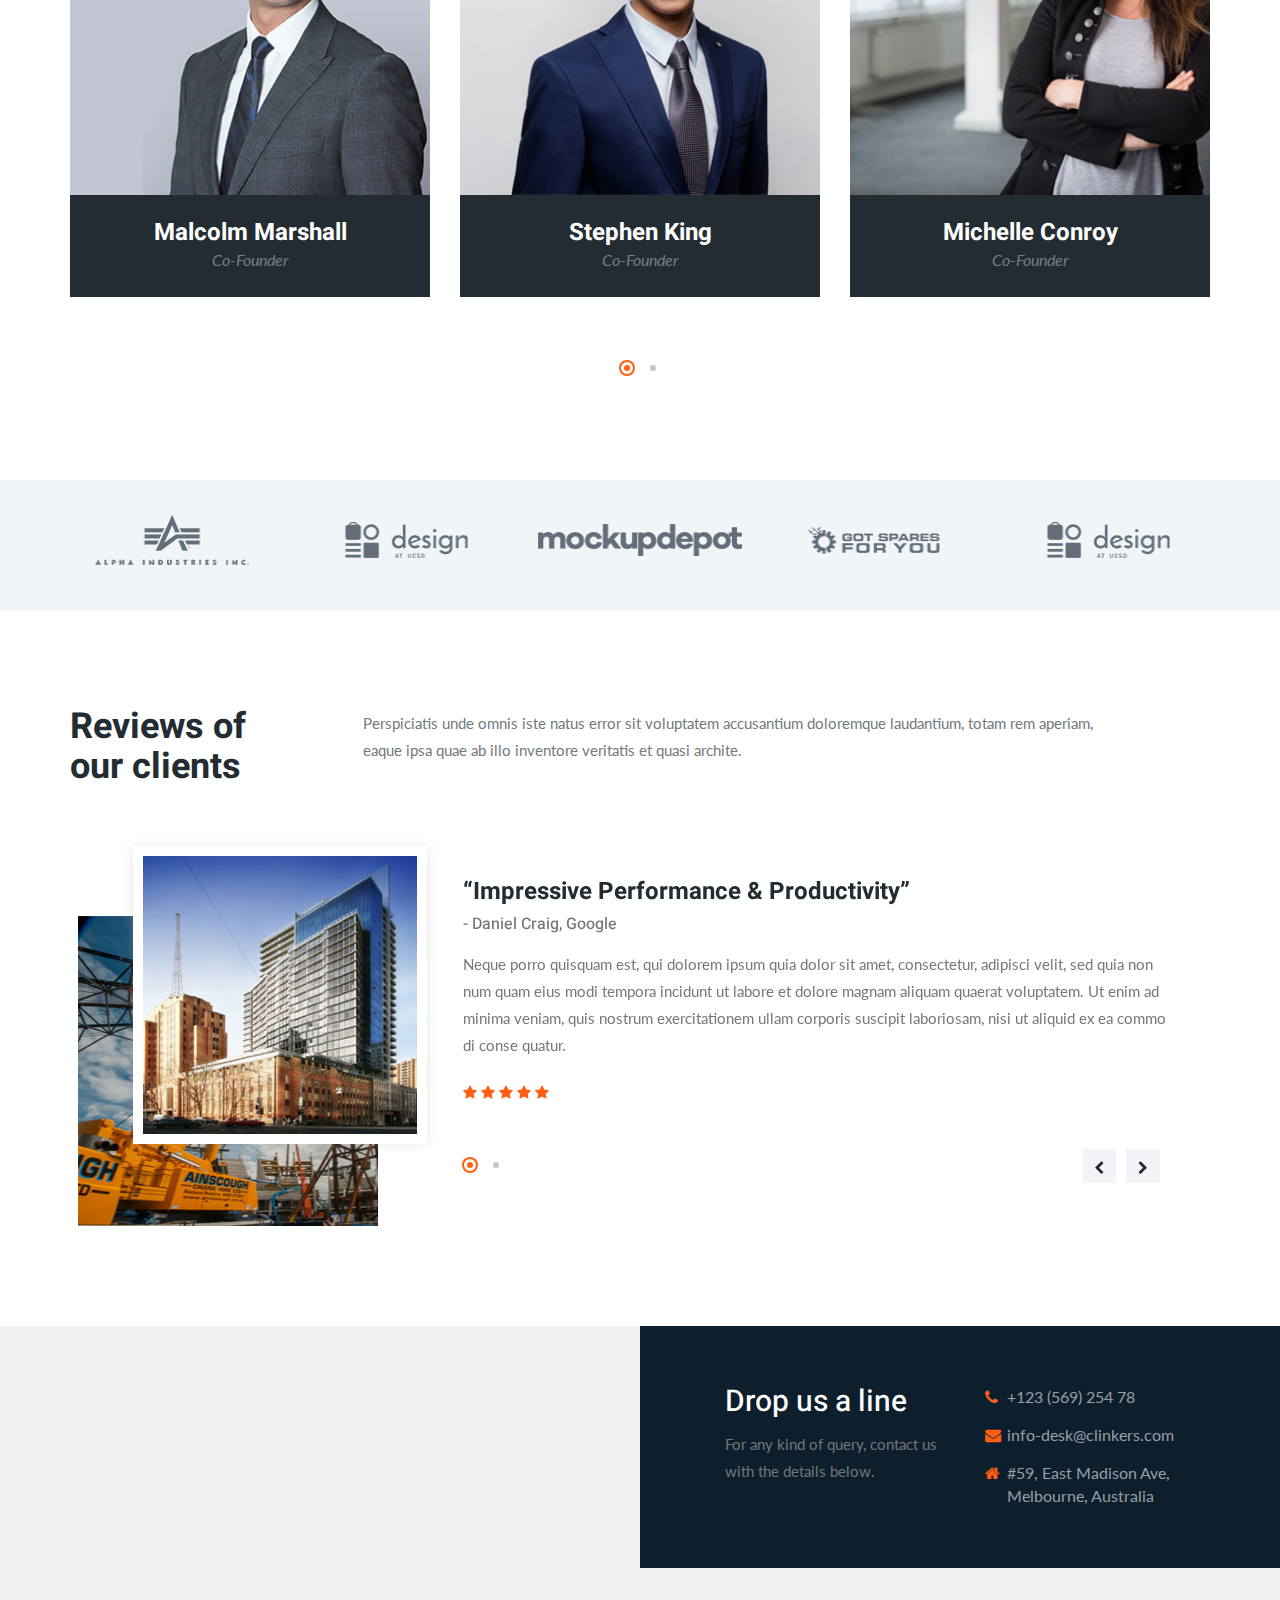
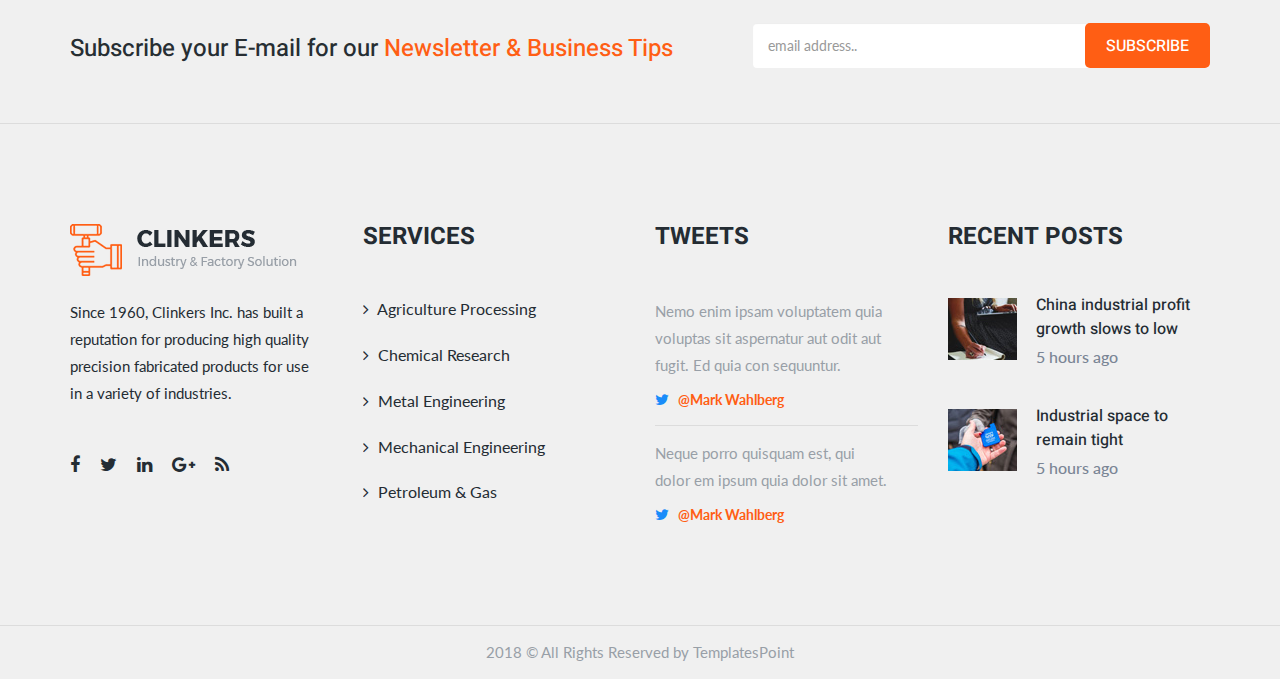
==== commit 2476650f: "index.html changes to home page" ====
--- a/about.html
+++ b/about.html
@@ -85,26 +85,13 @@
                             <span class="icon-bar"></span>
                             <span class="icon-bar"></span>
                         </button>
-                        <a class="navbar-brand" href="index-2.html"><img src="assets/images/logo.png" alt></a>
+                        <a class="navbar-brand" href="index-3.html"><img src="assets/images/MSSL.png" alt></a>
                     </div>
                     <div id="navbar" class="navbar-collapse collapse navbar-right navigation-holder">
                         <button class="close-navbar"><i class="fa fa-close"></i></button>
                         <ul class="nav navbar-nav">
                             <li class="menu-item-has-children">
                                 <a href="#">Home</a>
-                                <ul class="sub-menu">
-                                    <li><a href="index-2.html">Home Style 1</a></li>
-                                    <li><a href="index-3.html">Home Style 2</a></li>
-                                    <li><a href="index-4.html">Home Style 3</a></li>
-                                    <li class="menu-item-has-children">
-                                        <a href="#">Third level</a>
-                                        <ul class="sub-menu">
-                                            <li><a href="#">Level 3</a></li>
-                                            <li><a href="#">Level 3</a></li>
-                                            <li><a href="#">Level 3</a></li>
-                                        </ul>
-                                    </li>
-                                </ul>
                             </li>
                             <li><a href="about.html">About</a></li>
                             <li class="menu-item-has-children">
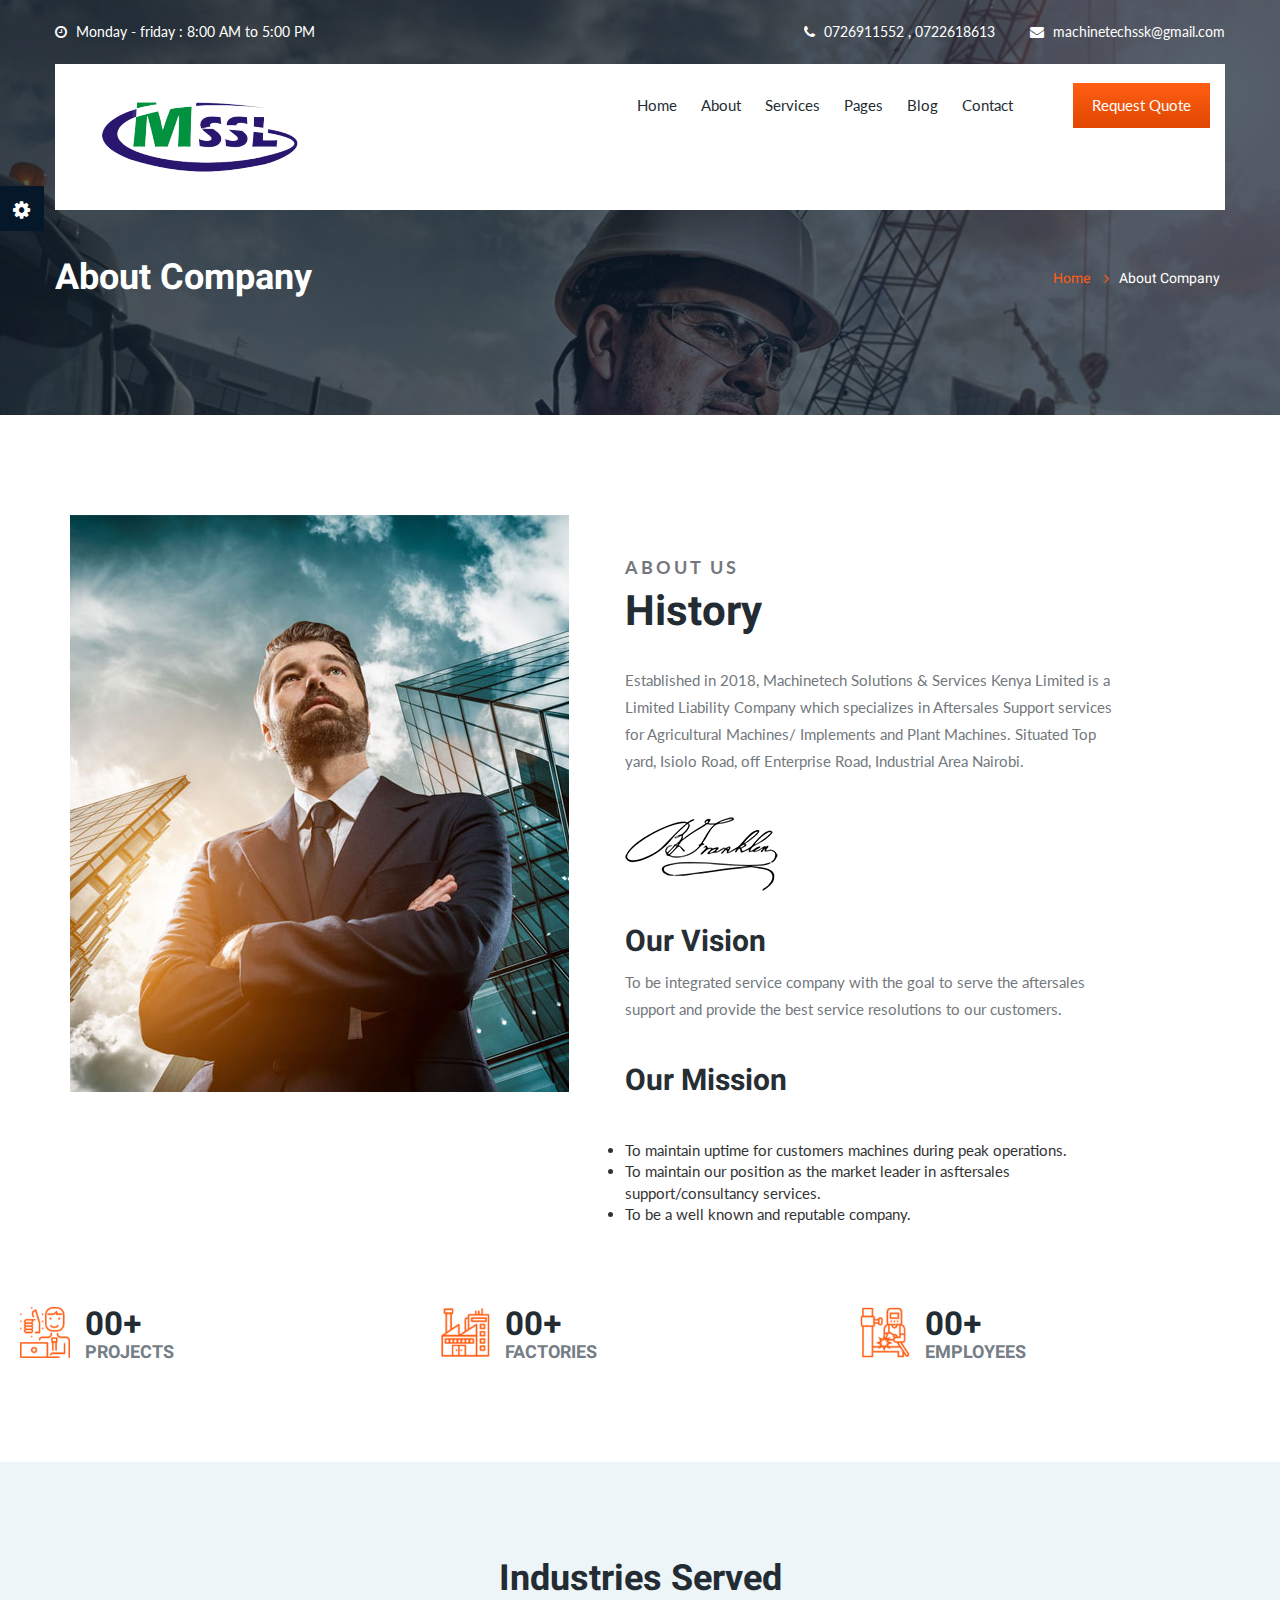
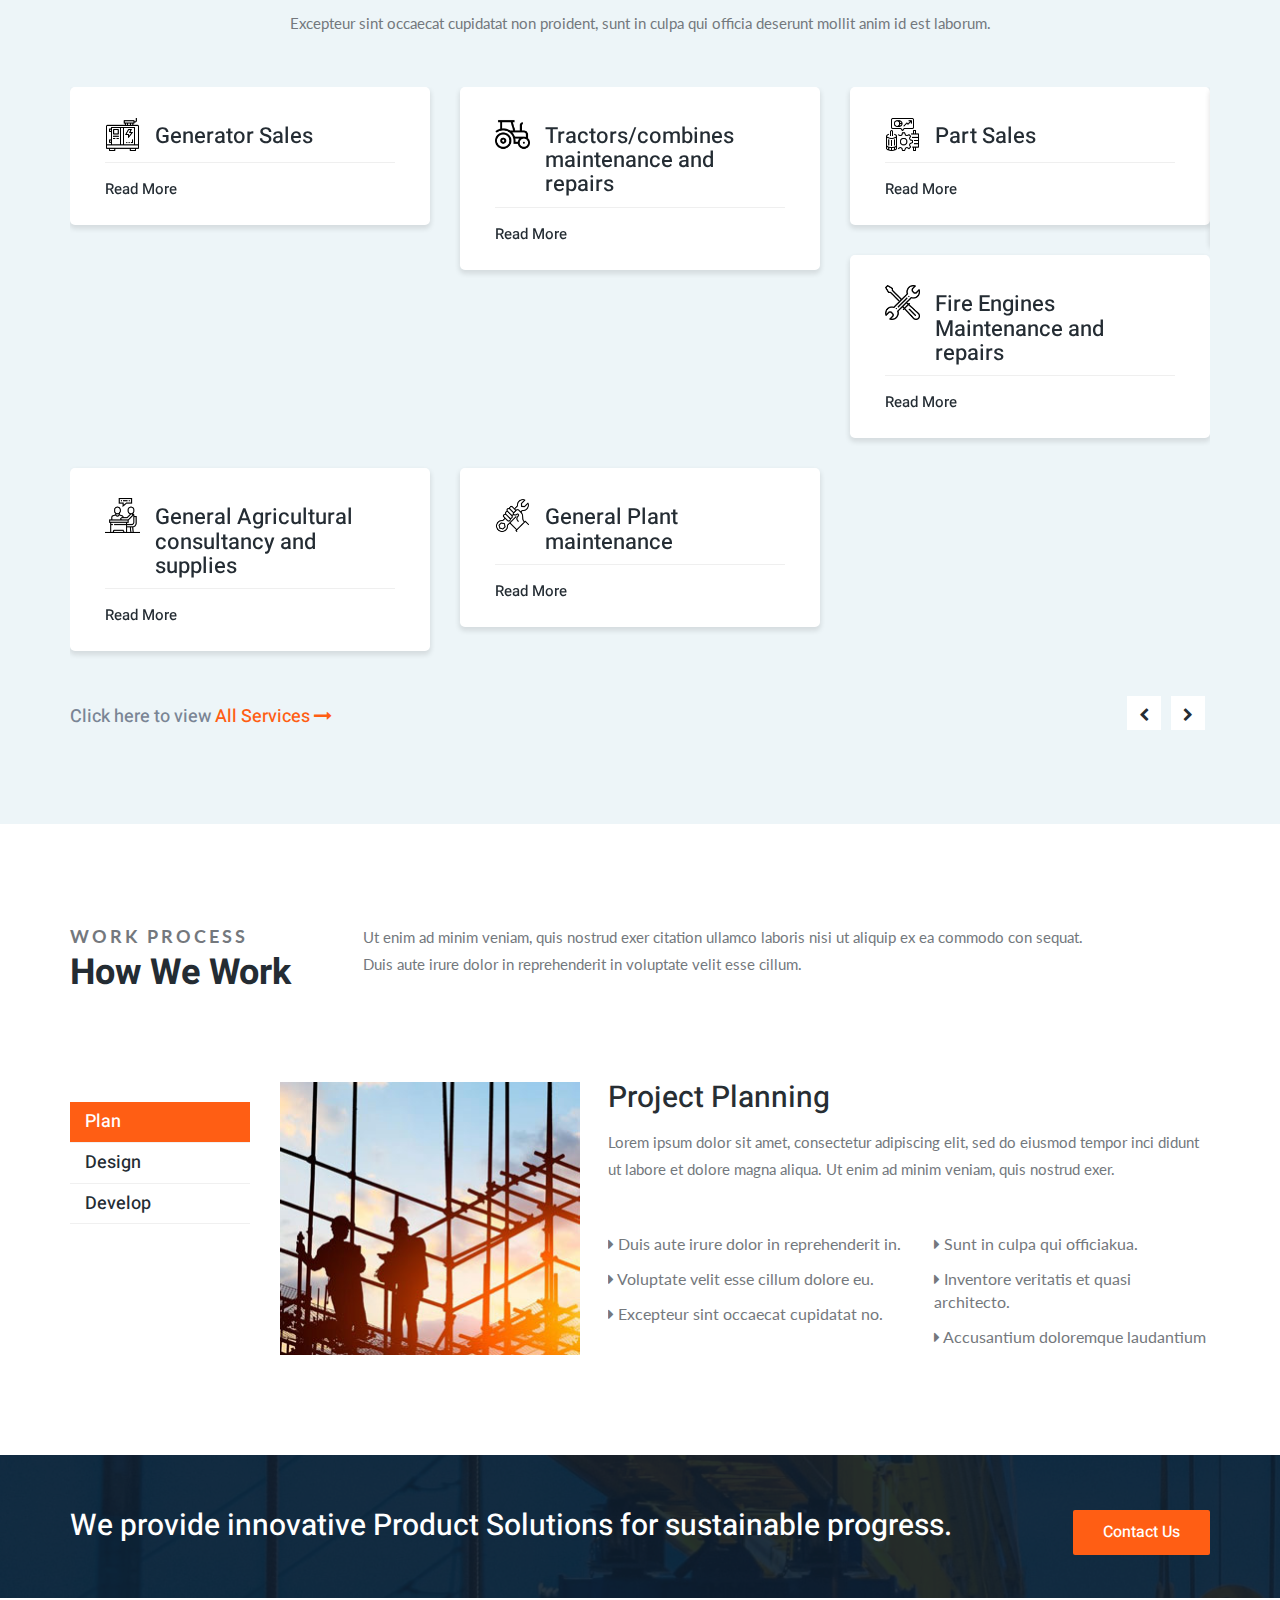
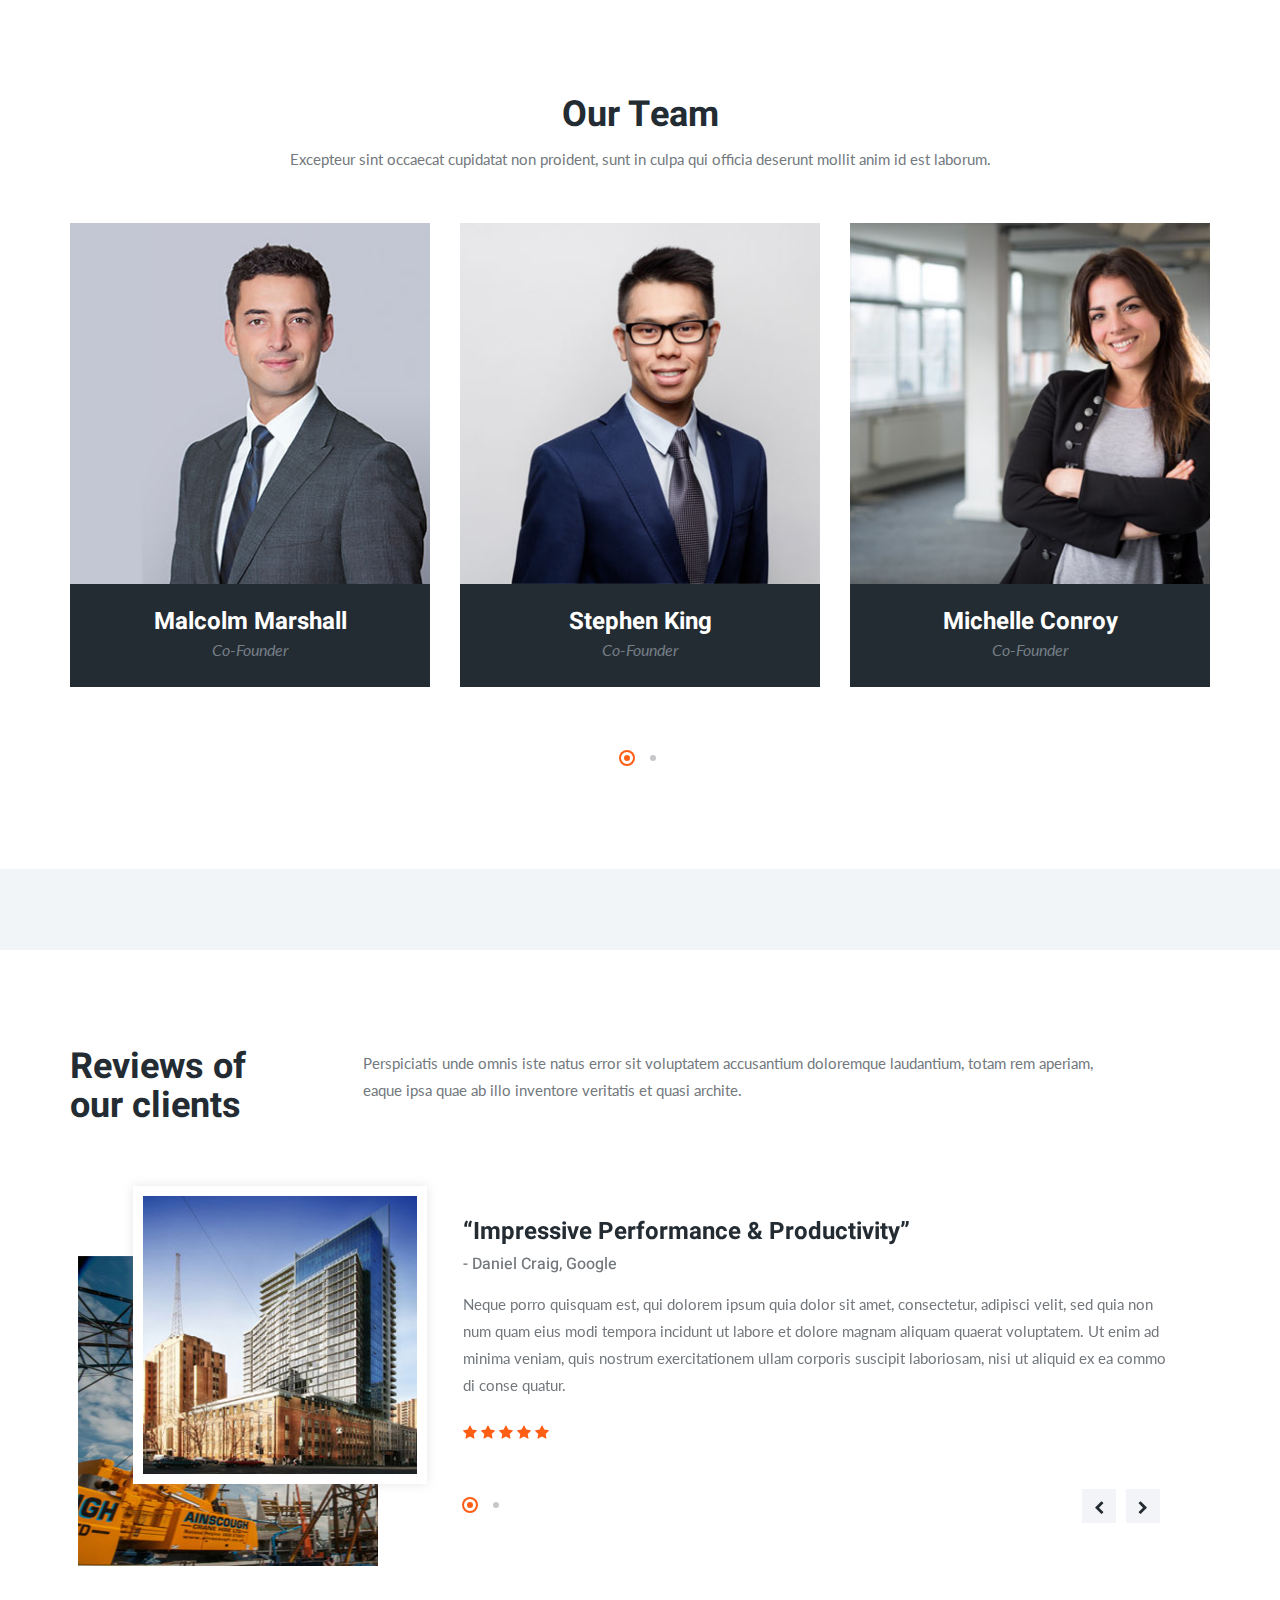
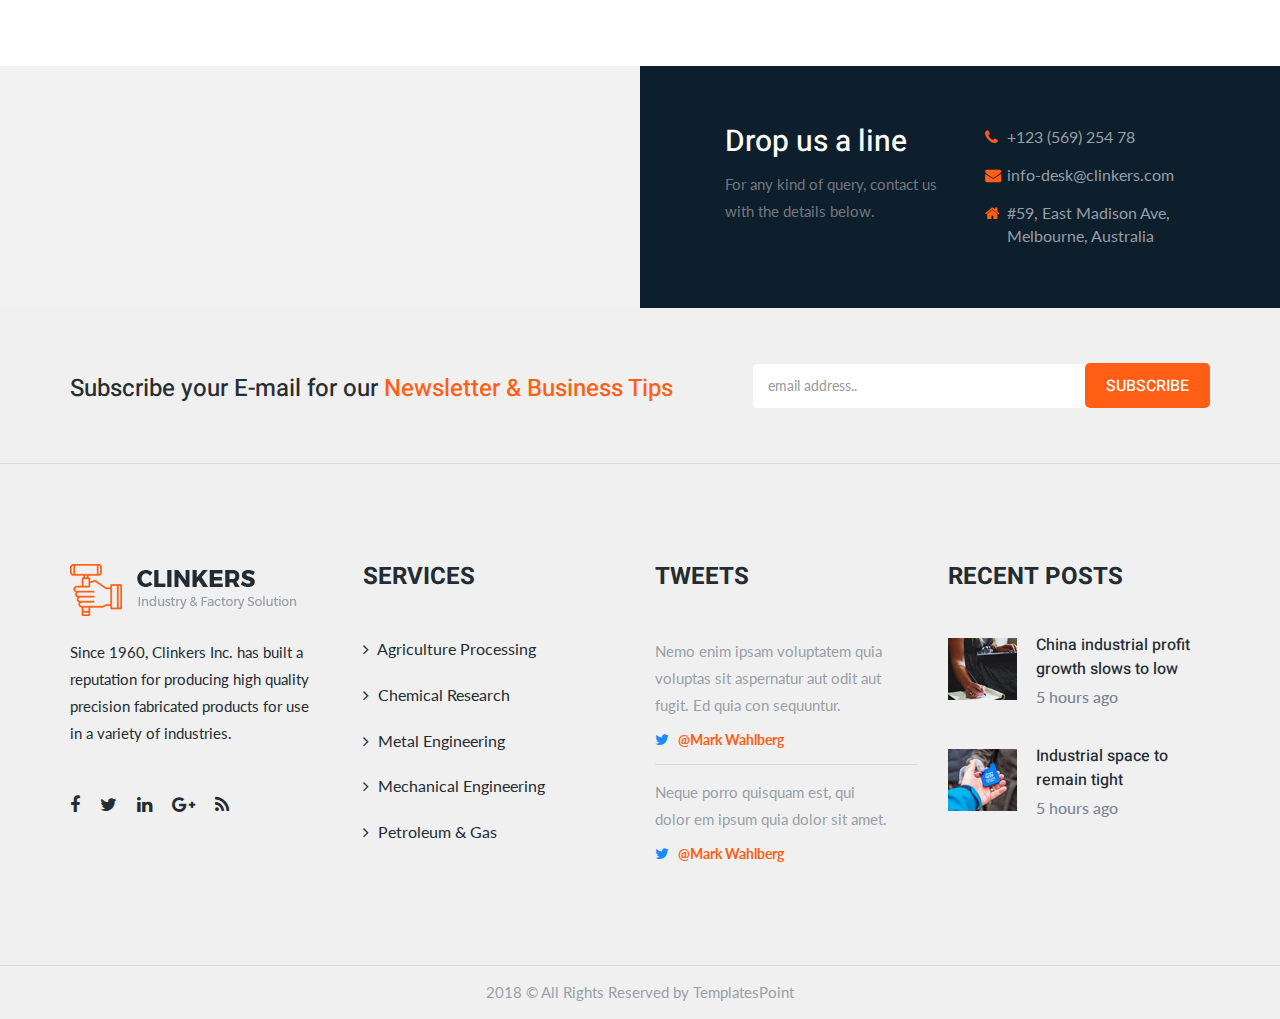
==== commit 2e97017b: "done about section and made some changes to home page" ====
--- a/about.html
+++ b/about.html
@@ -10,7 +10,7 @@
     <meta name="author" content="themexriver">
 
     <!-- Page Title -->
-    <title> Clinkers - Industry, Factory and Engineering Template </title>
+    <title>MSSL(K)</title>
 
     <!-- Icon fonts -->
     <link href="assets/css/font-awesome.min.css" rel="stylesheet">
@@ -60,15 +60,15 @@
                         <div class="col col-sm-6">
                             <div class="office-hour">
                                 <ul>
-                                    <li><i class="fa fa-clock-o"></i> Monday - friday : 8:00 AM to 7:00 PM</li>
+                                    <li><i class="fa fa-clock-o"></i> Monday - friday : 8:00 AM to 5:00 PM</li>
                                 </ul>
                             </div>
                         </div>
                         <div class="col col-sm-6">
                             <div class="contact-info">
                                 <ul>
-                                    <li><i class="fa fa-phone"></i> +012 (3546) 547</li>
-                                    <li><i class="fa fa-envelope"></i> info-desk@clinkers.com</li>
+                                    <li><i class="fa fa-phone"></i> 0726911552 , 0722618613</li>
+                                    <li><i class="fa fa-envelope"></i> machinetechssk@gmail.com</li>
                                 </ul>
                             </div>
                         </div>
@@ -85,26 +85,26 @@
                             <span class="icon-bar"></span>
                             <span class="icon-bar"></span>
                         </button>
-                        <a class="navbar-brand" href="index-3.html"><img src="assets/images/MSSL.png" alt></a>
+                        <a class="navbar-brand" href="index.html"><img src="assets/images/MSSL.png" alt></a>
                     </div>
                     <div id="navbar" class="navbar-collapse collapse navbar-right navigation-holder">
                         <button class="close-navbar"><i class="fa fa-close"></i></button>
                         <ul class="nav navbar-nav">
                             <li class="menu-item-has-children">
-                                <a href="#">Home</a>
+                                <a href="index.html">Home</a>
                             </li>
                             <li><a href="about.html">About</a></li>
                             <li class="menu-item-has-children">
                                 <a href="#">Services</a>
                                 <ul class="sub-menu">
                                     <li><a href="services.html">Services</a></li>
-                                    <li><a href="service-single.html">Power and energy</a></li>
-                                    <li><a href="oil-lubricant.html">Oil and lubricant</a></li>
-                                    <li><a href="meterial-engineering.html">Meterial engineering</a></li>
-                                    <li><a href="mechanical-engineering.html">Mechanical engineering</a></li>
-                                    <li><a href="chemical-research.html">Chemical research</a></li>
-                                    <li><a href="alternate-energy.html">Alternate energy</a></li>
-                                    <li><a href="agricultural-processing.html">Agricultural processing</a></li>
+                                    <li><a href="service-single.html">Generator Sales</a></li>
+                                    <li><a href="oil-lubricant.html">Tractors/combines maintenance and repairs</a></li>
+                                    <li><a href="meterial-engineering.html">Part sales</a></li>
+                                    <li><a href="mechanical-engineering.html">Fire Engines Maintenance and repairs</a></li>
+                                    <li><a href="chemical-research.html">General Agricultural consultalncy and supplies</a></li>
+                                    <li><a href="alternate-energy.html">General Plant maintenance</a></li>
+                                    <li><a href="agricultural-processing.html">Pre-season checks on machines beforeonset of opereation</a></li>
                                 </ul>
                             </li>
                             <li class="menu-item-has-children">
@@ -144,7 +144,7 @@
                         <div class="title-breadcrumb">
                             <h2>About Company</h2>
                             <ol class="breadcrumb">
-                                <li><a href="index-2.html">Home</a></li>
+                                <li><a href="index.html">Home</a></li>
                                 <li>About Company</li>
                             </ol>
                         </div>
@@ -168,50 +168,68 @@
                         <div class="about-text">
                             <div class="title">
                                 <span>About Us</span>
-                                <h2>We Build Everything</h2>
-                            </div>
-                            <p>Lorem ipsum dolor sit amet, consectetur adipiscing elit, sed do eiusmod tempor inci didunt ut labore et dolore magna aliqua. Ut enim ad minim veniam, quis nostrud exer citation ullamco laboris nisi ut aliquip ex ea commodo consequat. Duis aute irure dolor in reprehenderit in voluptate velit esse cillum dolore eu fugiat nulla pariatur.</p>
+                                <h2>History</h2>
+                            </div>
+                            <p>Established in 2018, Machinetech Solutions & Services Kenya Limited is a Limited Liability
+                                Company which specializes in Aftersales Support services for Agricultural Machines/ Implements
+                                and Plant Machines. Situated Top yard, Isiolo Road, off Enterprise Road, Industrial Area Nairobi.
+                                </p>
                             <div class="signature">
                                 <img src="assets/images/signature.png" alt>
                             </div>
-                        </div>
-
-                        <div class="fun-fact">
-                            <div class="fun-fact-grids start-count">
-                                <div class="grid">
-                                    <div class="icon">
-                                        <img src="assets/images/fun-fact/icon-1.png" alt>
-                                    </div>
-                                    <h3>
-                                        <span class="counter" data-count="1200">00</span><span>+</span>
-                                    </h3>
-                                    <p>projects</p>
-                                </div>
-
-                                <div class="grid">
-                                    <div class="icon">
-                                        <img src="assets/images/fun-fact/icon-2.png" alt>
-                                    </div>
-                                    <h3>
-                                        <span class="counter" data-count="400">00</span><span>+</span>
-                                    </h3>
-                                    <p>Factories</p>
-                                </div>
-
-                                <div class="grid">
-                                    <div class="icon">
-                                        <img src="assets/images/fun-fact/icon-3.png" alt>
-                                    </div>
-                                    <h3>
-                                        <span class="counter" data-count="1000">00</span><span>+</span>
-                                    </h3>
-                                    <p>Employees</p>
-                                </div>
-                            </div> 
-                        </div>
+                            <h2>Our Vision</h2>
+                            <p>To be integrated service company with the goal to serve the aftersales support and provide the
+                                best service resolutions to our customers.</p>
+                            <h2 >Our Mission</h2>
+                            <p>
+                                
+                               <li>To maintain uptime for customers machines during peak operations.</li>
+                               <li>To maintain our position as the market leader in asftersales support/consultancy services.</li>
+                               <li>To be a well known and reputable company.</li>
+                            </p>
+                        </div>
+
+                        
                     </div>
                 </div>
             </div> <!-- end container -->
+            <div class="mission" style="margin: 0 auto;" >
+                
+            </div>
+            
+            <div class="fun-fact" style="margin-left: 50px;">
+                <div class="fun-fact-grids start-count">
+                    <div class="grid">
+                        <div class="icon">
+                            <img src="assets/images/fun-fact/icon-1.png" alt>
+                        </div>
+                        <h3>
+                            <span class="counter" data-count="1200">00</span><span>+</span>
+                        </h3>
+                        <p>projects</p>
+                    </div>
+
+                    <div class="grid">
+                        <div class="icon">
+                            <img src="assets/images/fun-fact/icon-2.png" alt>
+                        </div>
+                        <h3>
+                            <span class="counter" data-count="400">00</span><span>+</span>
+                        </h3>
+                        <p>Factories</p>
+                    </div>
+
+                    <div class="grid">
+                        <div class="icon">
+                            <img src="assets/images/fun-fact/icon-3.png" alt>
+                        </div>
+                        <h3>
+                            <span class="counter" data-count="1000">00</span><span>+</span>
+                        </h3>
+                        <p>Employees</p>
+                    </div>
+                </div> 
+            </div>
         </section>
         <!-- end about-section-s3 -->
 
@@ -234,17 +252,80 @@
                             <div class="grid">
                                 <div class="box">
                                     <div class="service-title">
-                                        <div class="icon"><img src="assets/images/services/icon-1.png" alt></div>
-                                        <h3>Mechanical Engineering</h3>
-                                    </div>
-                                    <p>Excepteur sint occaecat cupidatat non proi dent, sunt in culpa qui officia..</p>
-                                    <div class="more">
-                                        <a href="#">Read More</a>
-                                    </div>
-                                </div>
-                                <div class="box">
-                                    <div class="service-title">
-                                        <div class="icon"><img src="assets/images/services/icon-2.png" alt></div>
+                                        <div class="icon"><img src="assets/images/services/electric-generator.png" style="height: 35px; width: 35px;" alt></div>
+                                        <h3>Generator Sales</h3>
+                                    </div>
+                                    <!-- <p>Quality generators for sale, expert installations, and reliable maintenance and repair services to keep your power supply uninterrupted.</p> -->
+                                    <div class="more">
+                                        <a href="#">Read More</a>
+                                    </div>
+                                </div>
+                                <div class="box">
+                                    <div class="service-title">
+                                        <div class="icon"><img src="assets/images/services/tractor.png" style="width: 35px; height: 35px;" alt></div>
+                                        <h3>Tractors/combines maintenance and repairs</h3>
+                                    </div>
+                                    <!-- <p>Skilled technicians ensuring optimal performance and longevity of tractors and combines through routine servicing and complex repairs.</p> -->
+                                    <div class="more">
+                                        <a href="#">Read More</a>
+                                    </div>
+                                </div>
+                                <div class="box">
+                                    <div class="service-title">
+                                        <div class="icon"><img src="assets/images/services/spare-parts.png"style="width: 35px; height: 35px;" alt></div>
+                                        <h3>Part Sales</h3>
+                                    </div>
+                                    <!-- <p>Wide selection of genuine parts for agricultural and plant machinery, guaranteeing quality and reliability for optimal equipment operation.</p> -->
+                                    <div class="more">
+                                        <a href="#">Read More</a>
+                                    </div>
+                                </div>
+                                <div class="box">
+                                    <div class="service-title">
+                                        <div class="icon"><img src="assets/images/services/tools.png" style="width: 35px; height: 35px;"alt></div>
+                                        <h3>Fire Engines Maintenance and repairs</h3>
+                                    </div>
+                                    <!-- <p>Experienced in maintaining and repairing fire engines, ensuring their readiness for effective emergency response.</p> -->
+                                    <div class="more">
+                                        <a href="#">Read More</a>
+                                    </div>
+                                </div>
+                                <div class="box">
+                                    <div class="service-title">
+                                        <div class="icon"><img src="assets/images/services/consultation.png"style="width: 35px; height: 35px;" alt></div>
+                                        <h3>General Agricultural consultancy and supplies</h3>
+                                    </div>
+                                    <!-- <p>Knowledgeable consultants provide valuable insights, guidance, and a range of agricultural supplies to support your farming success.</p> -->
+                                    <div class="more">
+                                        <a href="#">Read More</a>
+                                    </div>
+                                </div>
+                                <div class="box">
+                                    <div class="service-title">
+                                        <div class="icon"><img src="assets/images/services/wrench.png" style="width: 35px; height: 35px;"alt></div>
+                                        <h3>General Plant maintenance</h3>
+                                    </div>
+                                    <!-- <p>Comprehensive maintenance services for plant machinery, minimizing downtime and maximizing equipment efficiency.</p> -->
+                                    <div class="more">
+                                        <a href="#">Read More</a>
+                                    </div>
+                                </div>
+                                
+                            </div>
+                            <div class="grid">
+                                <div class="box">
+                                    <div class="service-title">
+                                        <div class="icon"><img src="assets/images/services/tools.png" style="width: 35px; height: 35px;"alt></div>
+                                        <h3>Pre-season checks on machines</h3>
+                                    </div>
+                                    <!-- <p>Thorough inspections and testing before operations to identify maintenance needs and ensure a productive season.</p> -->
+                                    <div class="more">
+                                        <a href="#">Read More</a>
+                                    </div>
+                                </div>
+                                <!-- <div class="box">
+                                    <div class="service-title">
+                                        <div class="icon"><img src="assets/images/services/icon-2.png" style="width: 35px; height: 35px;"alt></div>
                                         <h3>Automobile Services</h3>
                                     </div>
                                     <p>Excepteur sint occaecat cupidatat non proi dent, sunt in culpa qui officia..</p>
@@ -291,70 +372,8 @@
                                     <div class="more">
                                         <a href="#">Read More</a>
                                     </div>
-                                </div>
-                            </div>
-                            <div class="grid">
-                                <div class="box">
-                                    <div class="service-title">
-                                        <div class="icon"><img src="assets/images/services/icon-1.png" alt></div>
-                                        <h3>Mechanical Engineering</h3>
-                                    </div>
-                                    <p>Excepteur sint occaecat cupidatat non proi dent, sunt in culpa qui officia..</p>
-                                    <div class="more">
-                                        <a href="#">Read More</a>
-                                    </div>
-                                </div>
-                                <div class="box">
-                                    <div class="service-title">
-                                        <div class="icon"><img src="assets/images/services/icon-2.png" alt></div>
-                                        <h3>Automobile Services</h3>
-                                    </div>
-                                    <p>Excepteur sint occaecat cupidatat non proi dent, sunt in culpa qui officia..</p>
-                                    <div class="more">
-                                        <a href="#">Read More</a>
-                                    </div>
-                                </div>
-                                <div class="box">
-                                    <div class="service-title">
-                                        <div class="icon"><img src="assets/images/services/icon-3.png" alt></div>
-                                        <h3>Bridge Construction</h3>
-                                    </div>
-                                    <p>Excepteur sint occaecat cupidatat non proi dent, sunt in culpa qui officia..</p>
-                                    <div class="more">
-                                        <a href="#">Read More</a>
-                                    </div>
-                                </div>
-                                <div class="box">
-                                    <div class="service-title">
-                                        <div class="icon"><img src="assets/images/services/icon-4.png" alt></div>
-                                        <h3>Steel Industry</h3>
-                                    </div>
-                                    <p>Excepteur sint occaecat cupidatat non proi dent, sunt in culpa qui officia..</p>
-                                    <div class="more">
-                                        <a href="#">Read More</a>
-                                    </div>
-                                </div>
-                                <div class="box">
-                                    <div class="service-title">
-                                        <div class="icon"><img src="assets/images/services/icon-5.png" alt></div>
-                                        <h3>Knitwear Products</h3>
-                                    </div>
-                                    <p>Excepteur sint occaecat cupidatat non proi dent, sunt in culpa qui officia..</p>
-                                    <div class="more">
-                                        <a href="#">Read More</a>
-                                    </div>
-                                </div>
-                                <div class="box">
-                                    <div class="service-title">
-                                        <div class="icon"><img src="assets/images/services/icon-6.png" alt></div>
-                                        <h3>Timber Production</h3>
-                                    </div>
-                                    <p>Excepteur sint occaecat cupidatat non proi dent, sunt in culpa qui officia..</p>
-                                    <div class="more">
-                                        <a href="#">Read More</a>
-                                    </div>
-                                </div>
-                            </div>
+                                </div> -->
+                            </div> 
                         </div>
                     </div>
                 </div>
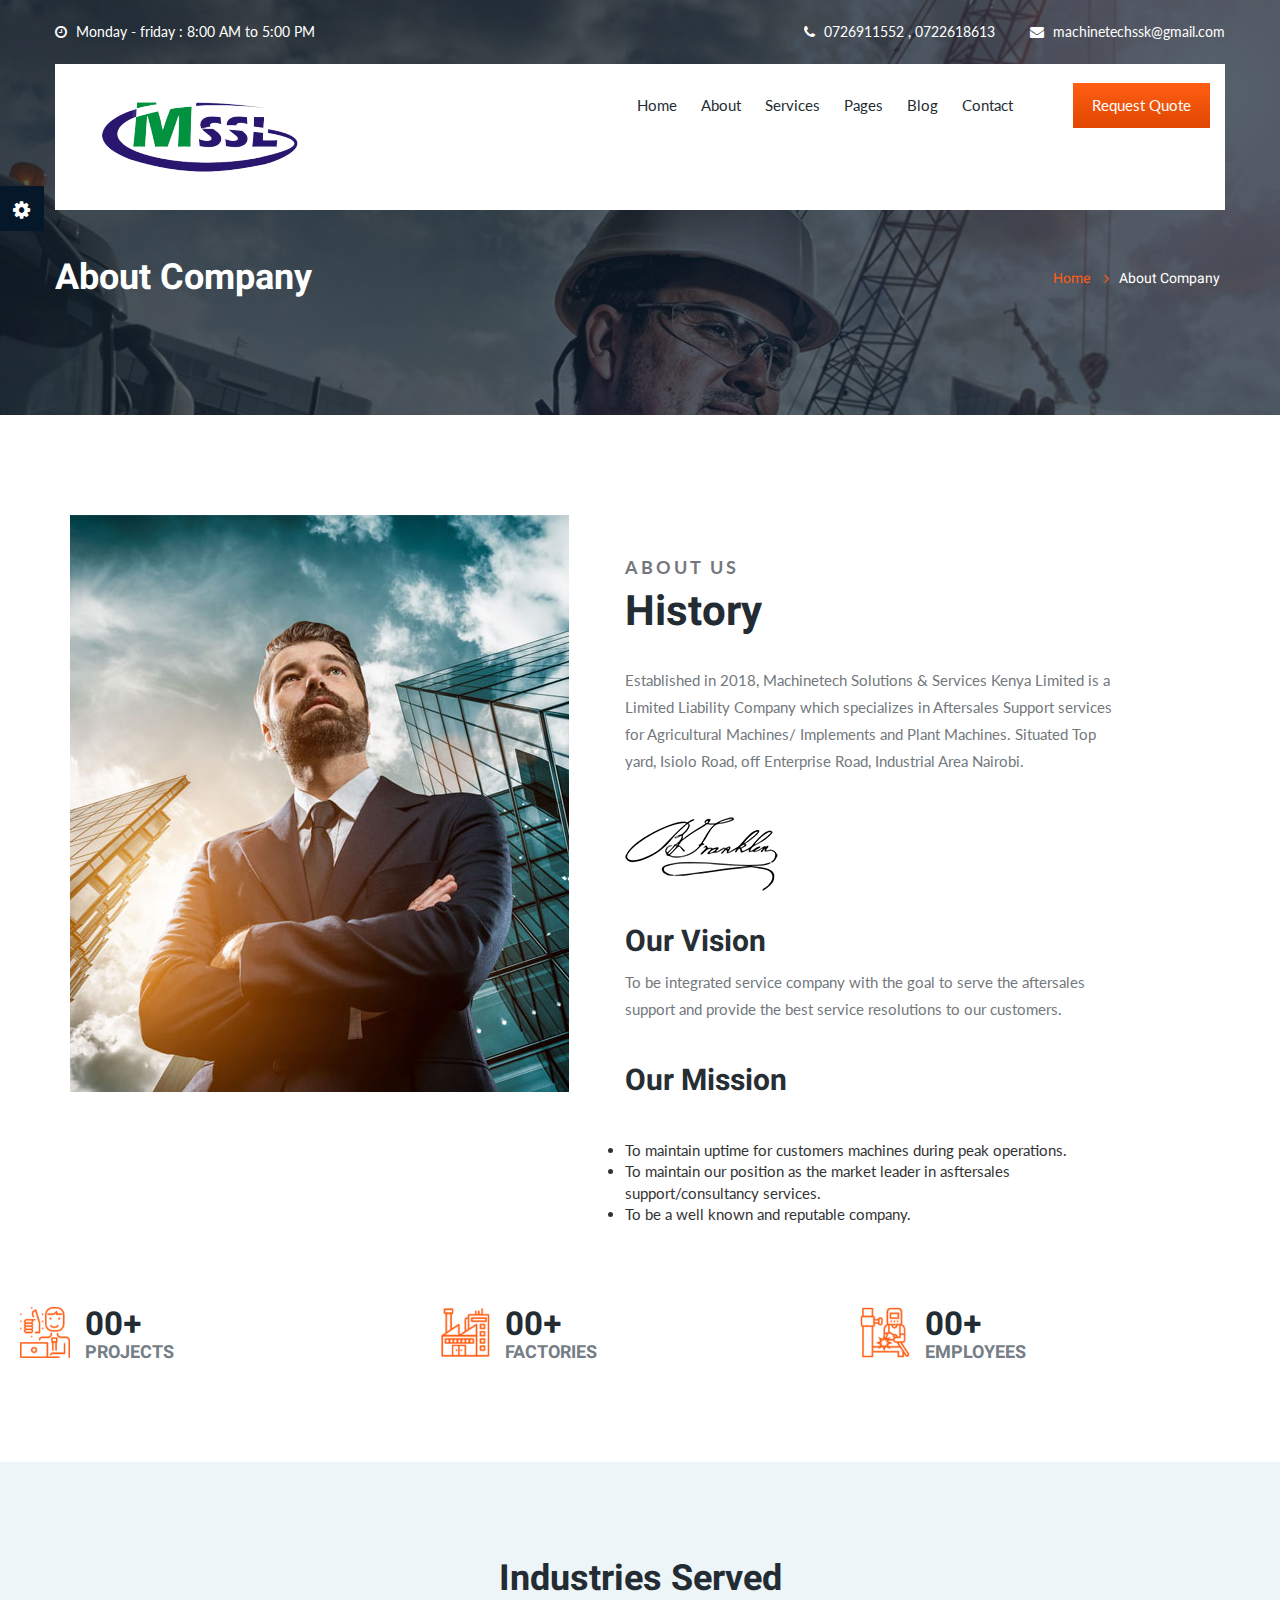
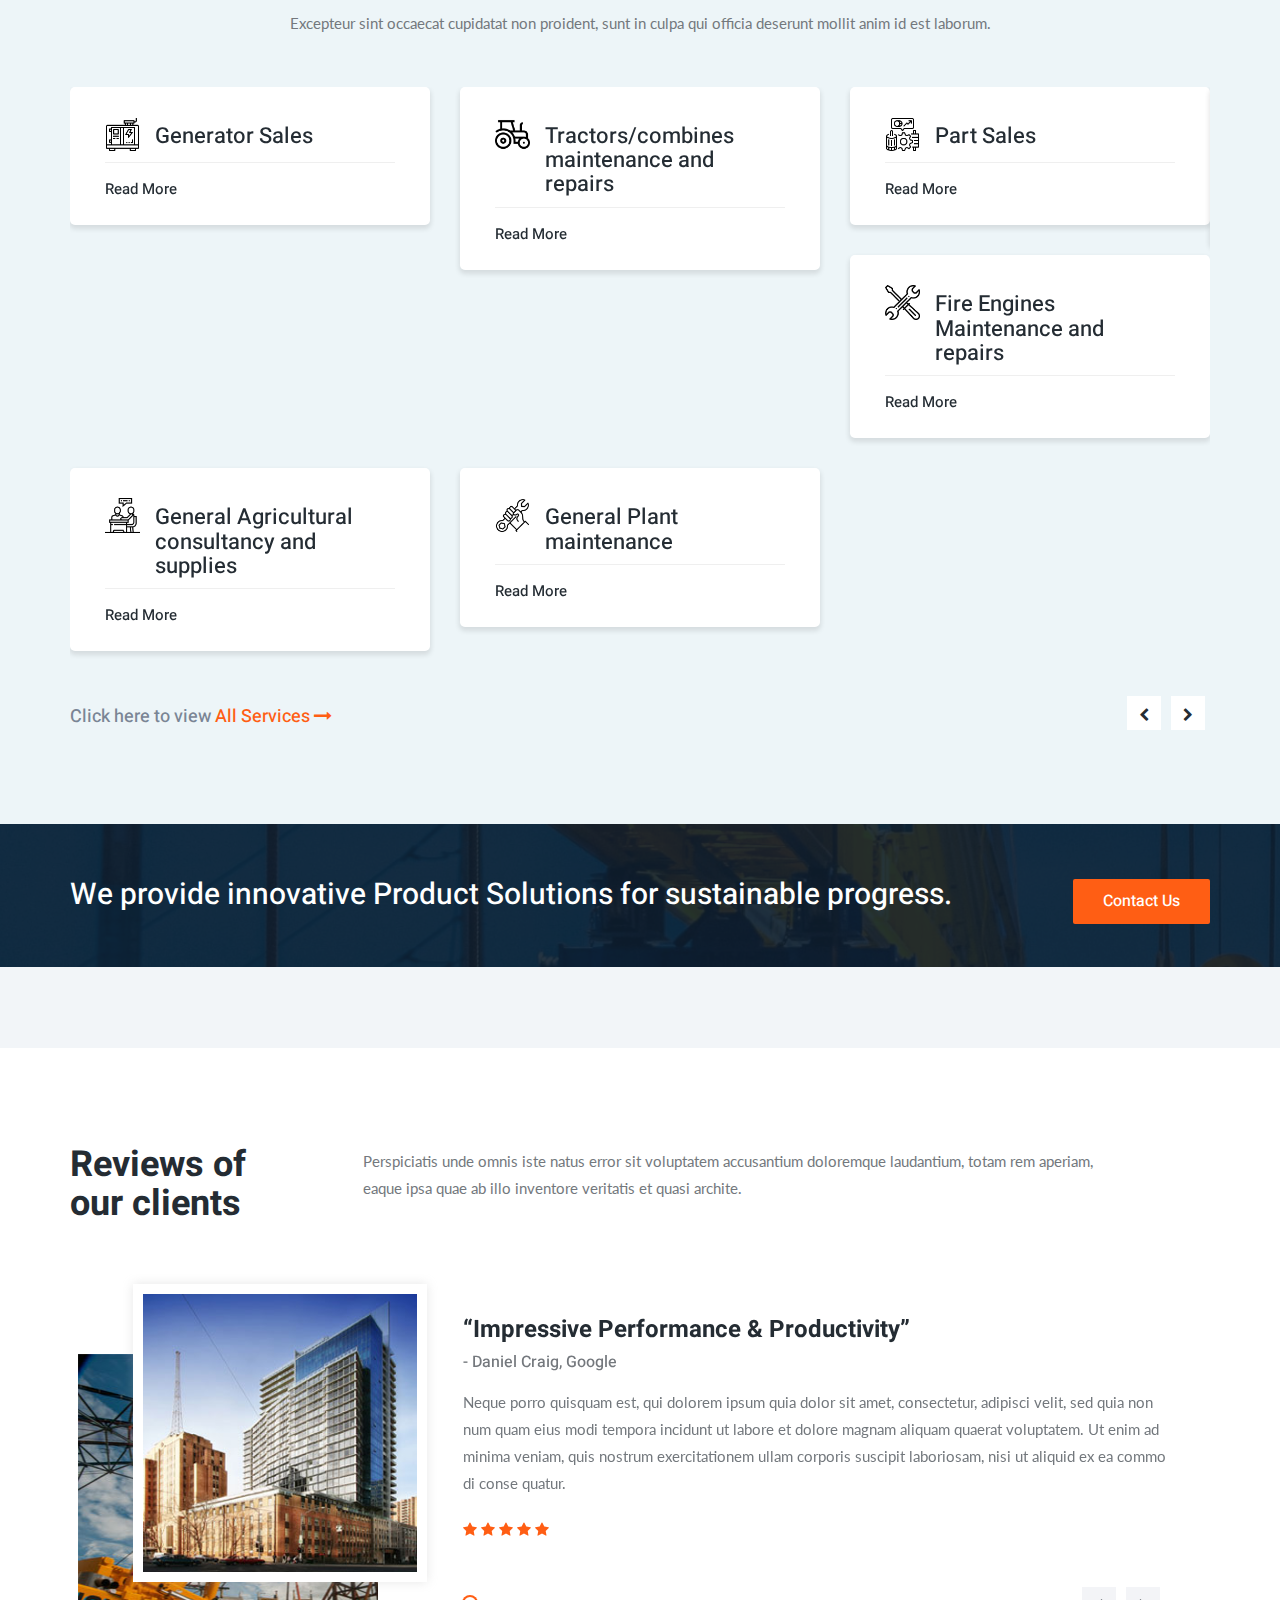
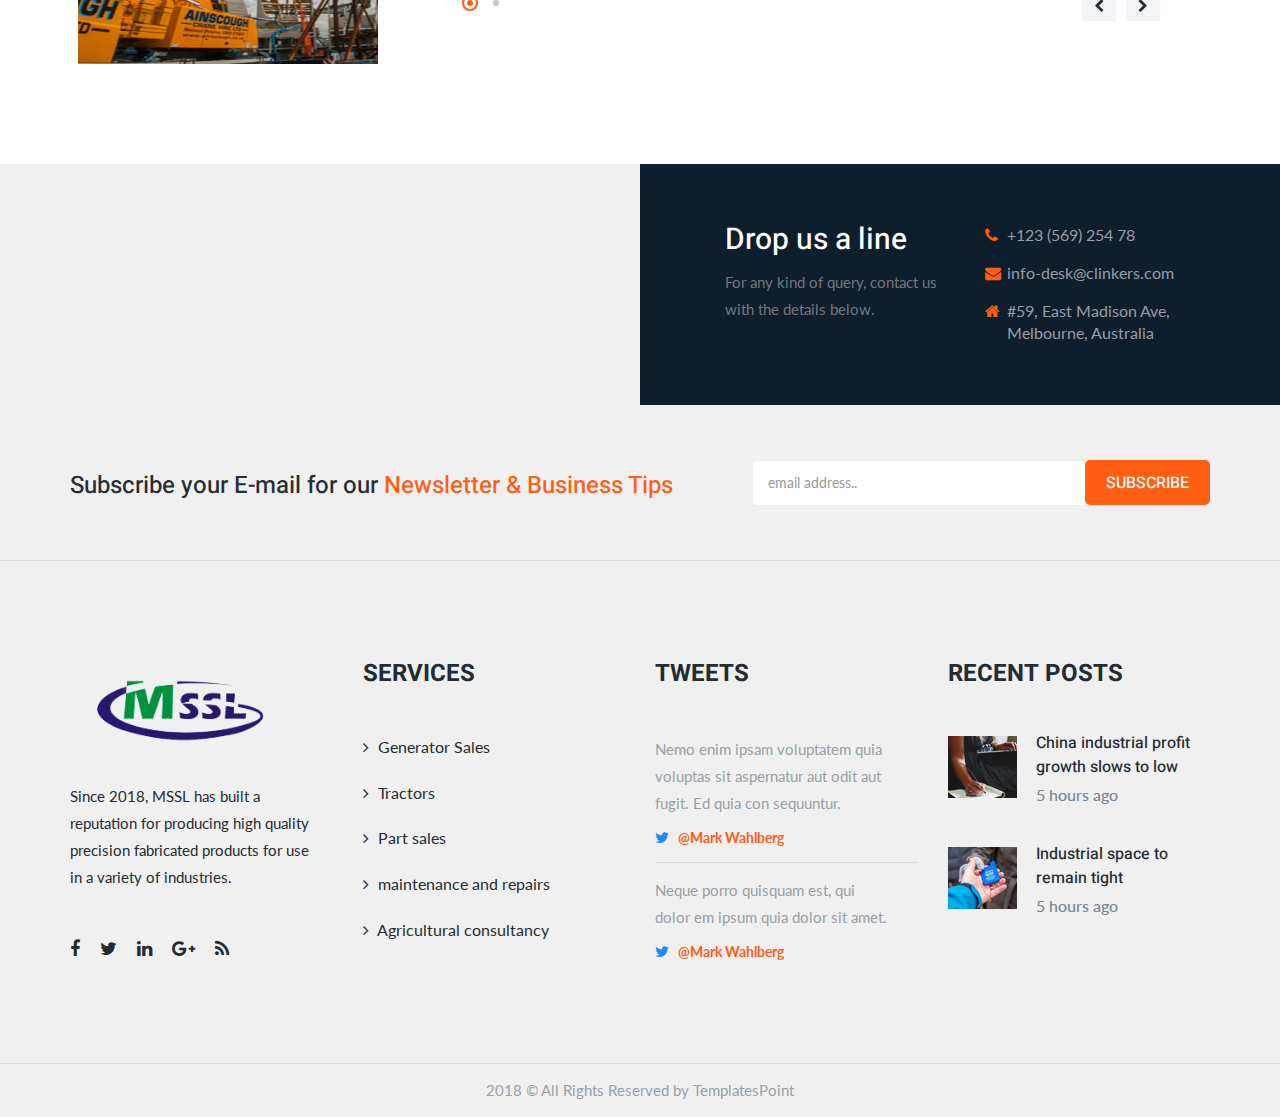
==== commit dc880416: "added about" ====
--- a/about.html
+++ b/about.html
@@ -95,9 +95,8 @@
                             </li>
                             <li><a href="about.html">About</a></li>
                             <li class="menu-item-has-children">
-                                <a href="#">Services</a>
+                                <a href="services.html">Services</a>
                                 <ul class="sub-menu">
-                                    <li><a href="services.html">Services</a></li>
                                     <li><a href="service-single.html">Generator Sales</a></li>
                                     <li><a href="oil-lubricant.html">Tractors/combines maintenance and repairs</a></li>
                                     <li><a href="meterial-engineering.html">Part sales</a></li>
@@ -389,7 +388,7 @@
 
 
         <!-- start work-process-section -->
-        <section class="work-process-section section-padding">
+        <!-- <section class="work-process-section section-padding">
             <div class="container">
                 <div class="row">
                     <div class="col col-lg-3 col-md-4">
@@ -401,13 +400,13 @@
                     <div class="col col-lg-8 col-md-8">
                         <p>Ut enim ad minim veniam, quis nostrud exer citation ullamco laboris nisi ut aliquip ex ea commodo con sequat. Duis aute irure dolor in reprehenderit in voluptate velit esse cillum.</p>
                     </div>
-                </div>   
-
-                <div class="row">
+                </div>    -->
+
+                <!-- <div class="row">
                     <div class="col col-xs-12">
-                        <div class="work-process-content">
+                        <div class="work-process-content"> -->
                             <!-- Nav tabs -->
-                            <div class="tablinks">
+                            <!-- <div class="tablinks">
                                 <ul>
                                     <li class="active">
                                         <a href="#tab-1" data-toggle="tab">Plan</a>
@@ -419,10 +418,10 @@
                                         <a href="#tab-3" data-toggle="tab">Develop</a>
                                     </li>
                                 </ul>
-                            </div>
+                            </div> -->
 
                             <!-- Tab panes -->
-                            <div class="tab-content">
+                            <!-- <div class="tab-content">
                                 <div class="tab-pane in active" id="tab-1">
                                     <div class="img-holder">
                                         <img src="assets/images/workprocess-pic.jpg" alt>
@@ -489,9 +488,9 @@
                             </div>
                         </div>
                     </div>
-                </div>             
-            </div> <!-- end container -->
-        </section>
+                </div>              -->
+            <!-- </div> end container -->
+        <!-- </section> -->
         <!-- end work-process-section -->
 
 
@@ -512,7 +511,7 @@
 
 
         <!-- start team-section -->
-        <section class="team-section section-padding">
+        <!-- <section class="team-section section-padding">
             <div class="container">
                 <div class="row">
                     <div class="col col-lg-8 col-lg-offset-2 col-sm-10 col-sm-offset-1">
@@ -600,9 +599,9 @@
                             </div>
                         </div>
                     </div>
-                </div>
-            </div> <!-- end container -->
-        </section>
+                </div> -->
+            <!-- </div> end container -->
+        <!-- </section> -->
         <!-- end team-section -->
 
 
@@ -751,8 +750,8 @@
                     <div class="row">
                         <div class="col col-md-3 col-sm-6">
                             <div class="widget about-widget">
-                                <div class="footer-logo"><img src="assets/images/footer-logo.png" alt></div>
-                                <p>Since 1960, Clinkers Inc. has built a reputation for producing high quality precision fabricated products for use in a variety of industries.</p>
+                                <div class="footer-logo"><img src="assets/images/MSSL.png" alt></div>
+                                <p>Since 2018, MSSL has built a reputation for producing high quality precision fabricated products for use in a variety of industries.</p>
                                 <ul>
                                     <li><a href="#"><i class="fa fa-facebook"></i></a></li>
                                     <li><a href="#"><i class="fa fa-twitter"></i></a></li>
@@ -767,11 +766,11 @@
                             <div class="widget services-widget">
                                 <h3>Services</h3>
                                 <ul>
-                                    <li><a href="#"><i class="fa fa-angle-right"></i> Agriculture Processing</a></li>
-                                    <li><a href="#"><i class="fa fa-angle-right"></i> Chemical Research</a></li>
-                                    <li><a href="#"><i class="fa fa-angle-right"></i> Metal Engineering</a></li>
-                                    <li><a href="#"><i class="fa fa-angle-right"></i> Mechanical Engineering</a></li>
-                                    <li><a href="#"><i class="fa fa-angle-right"></i> Petroleum & Gas</a></li>
+                                    <li><a href="#"><i class="fa fa-angle-right"></i> Generator Sales</a></li>
+                                    <li><a href="#"><i class="fa fa-angle-right"></i> Tractors</a></li>
+                                    <li><a href="#"><i class="fa fa-angle-right"></i> Part sales</a></li>
+                                    <li><a href="#"><i class="fa fa-angle-right"></i> maintenance and repairs</a></li>
+                                    <li><a href="#"><i class="fa fa-angle-right"></i> Agricultural consultancy</a></li>
                                 </ul>
                             </div>
                         </div>
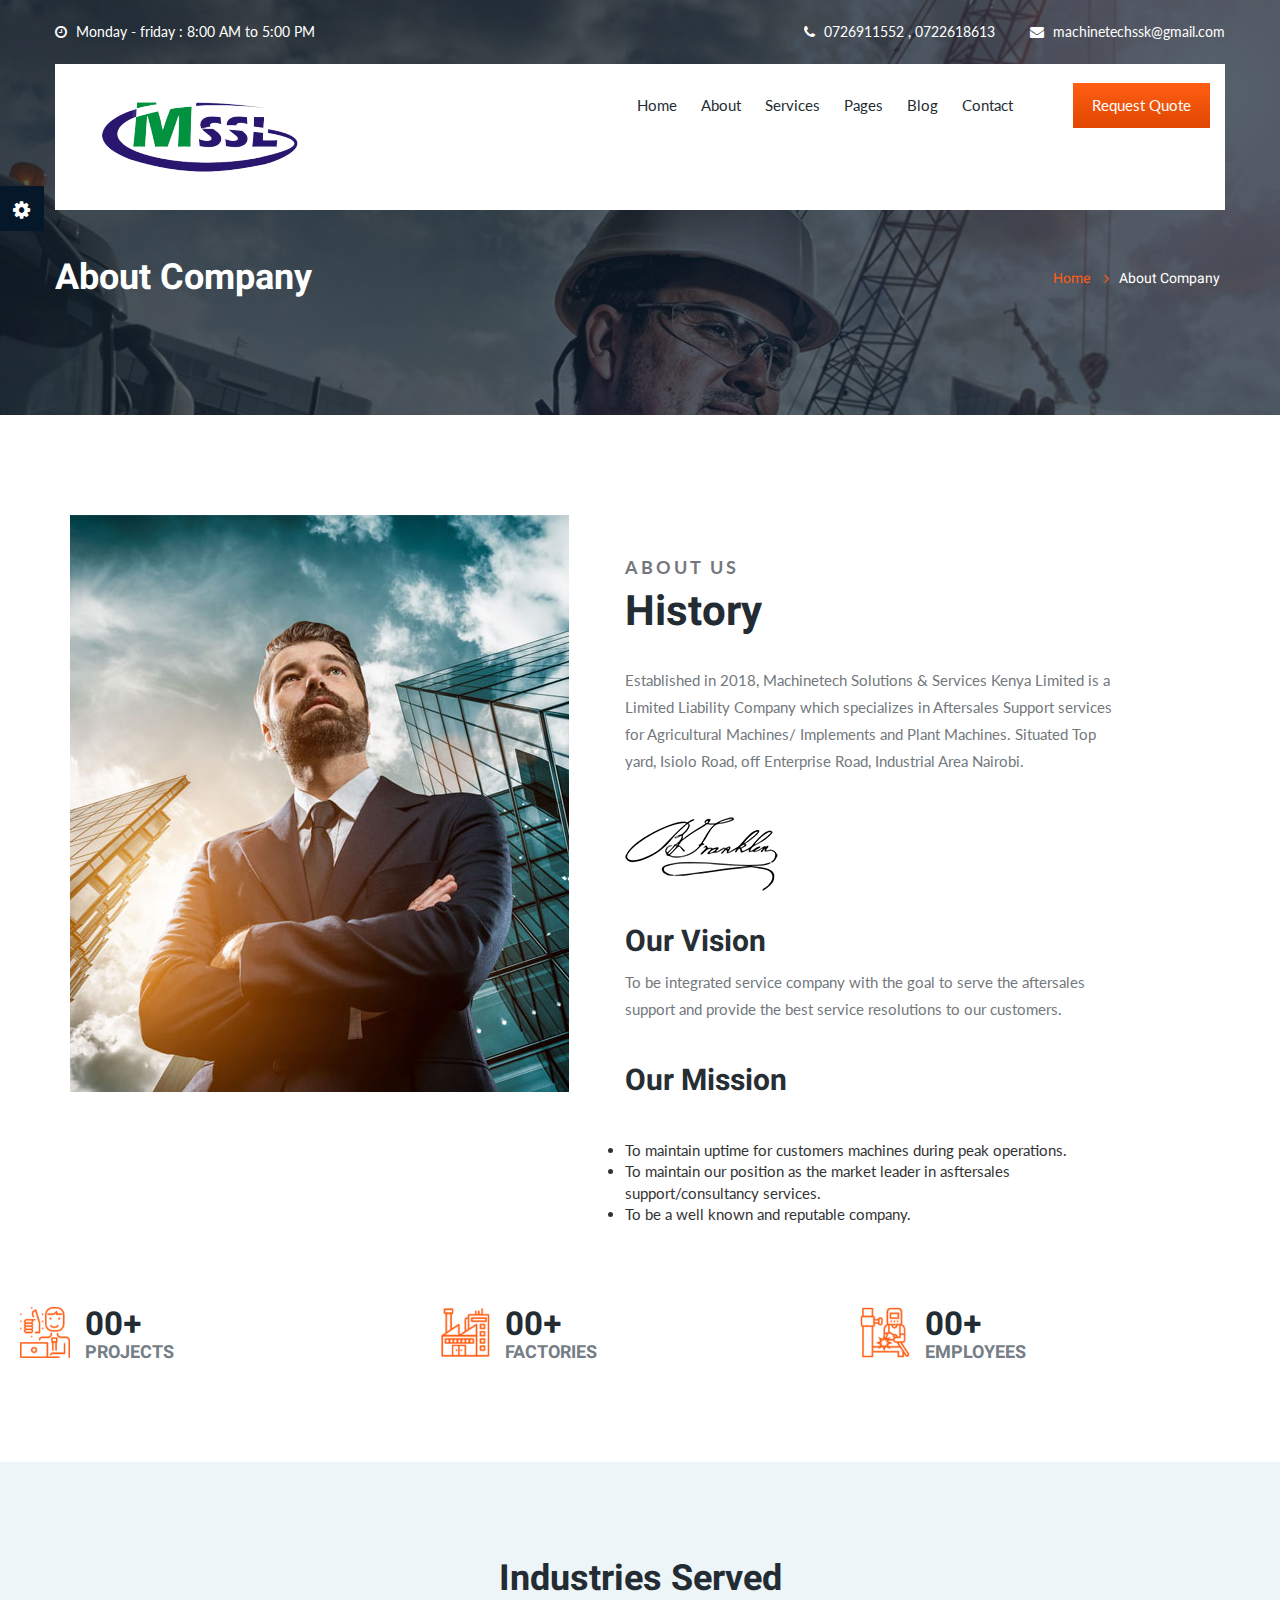
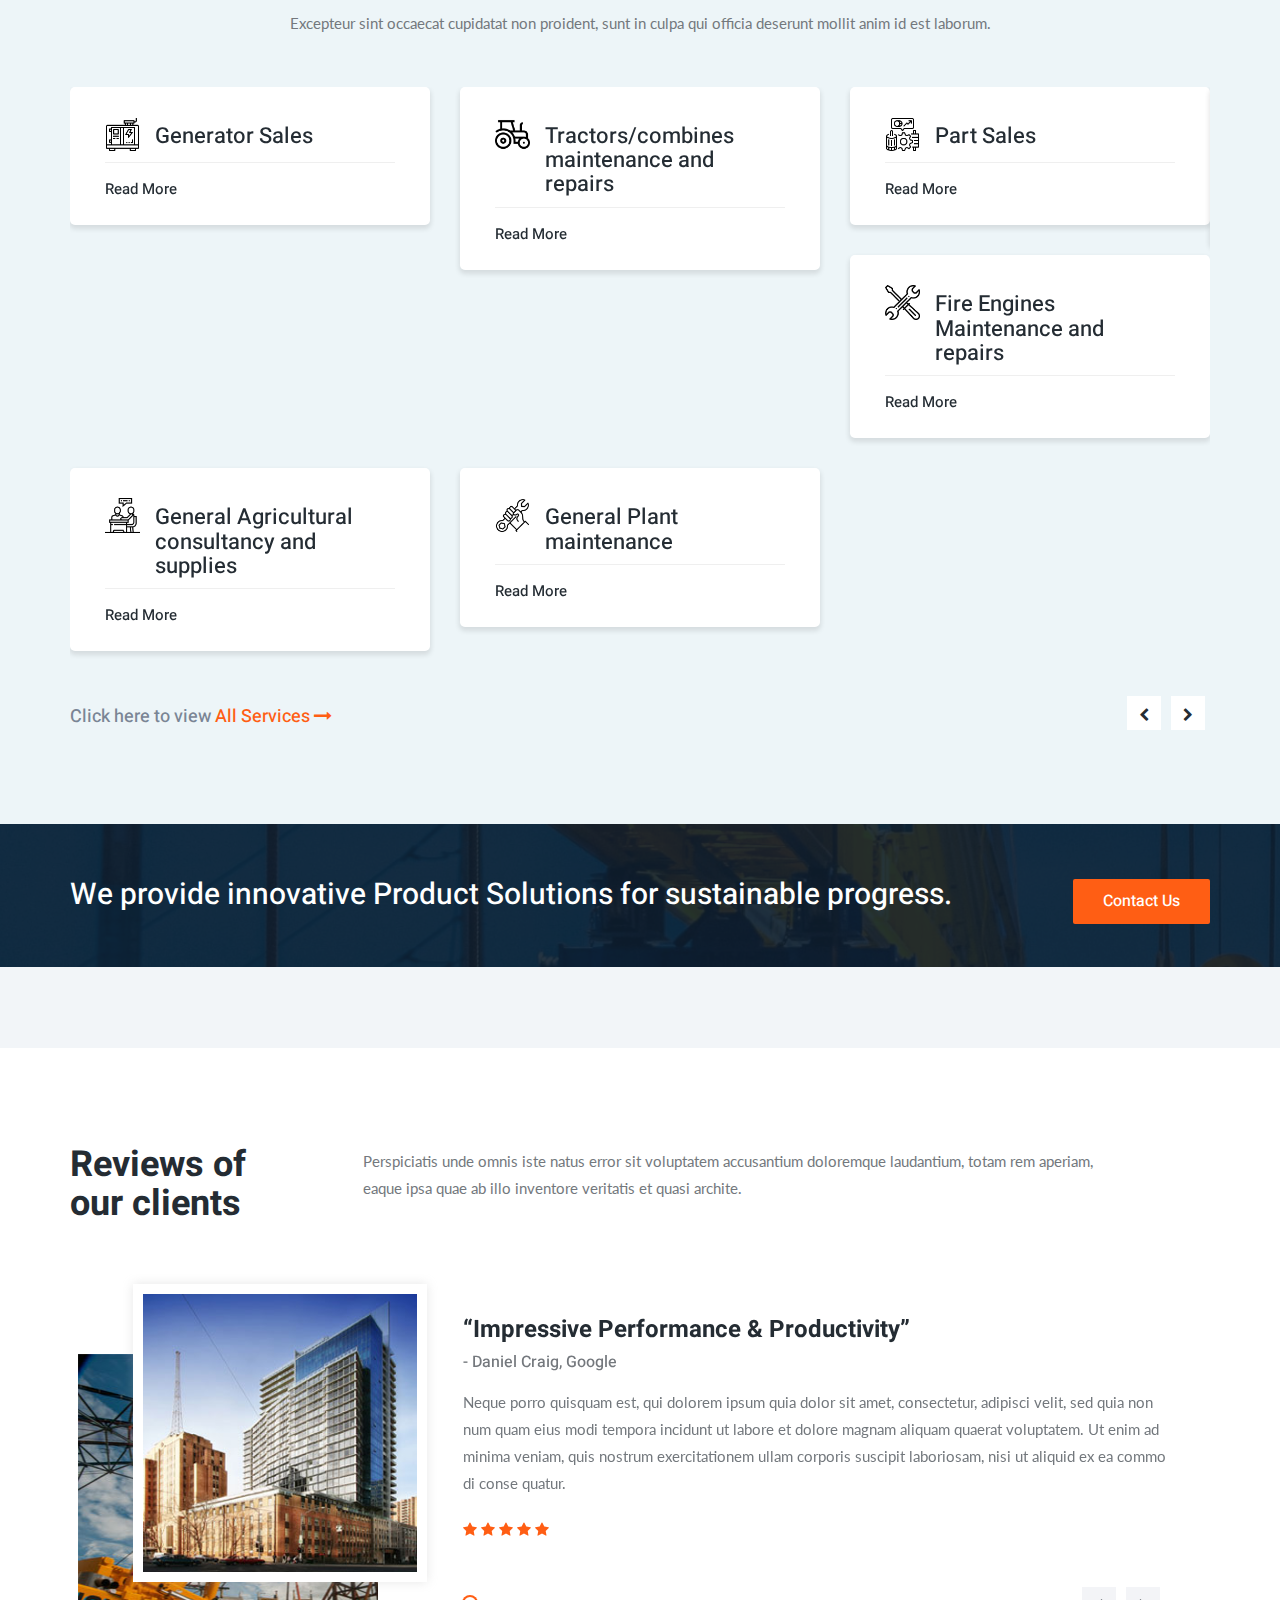
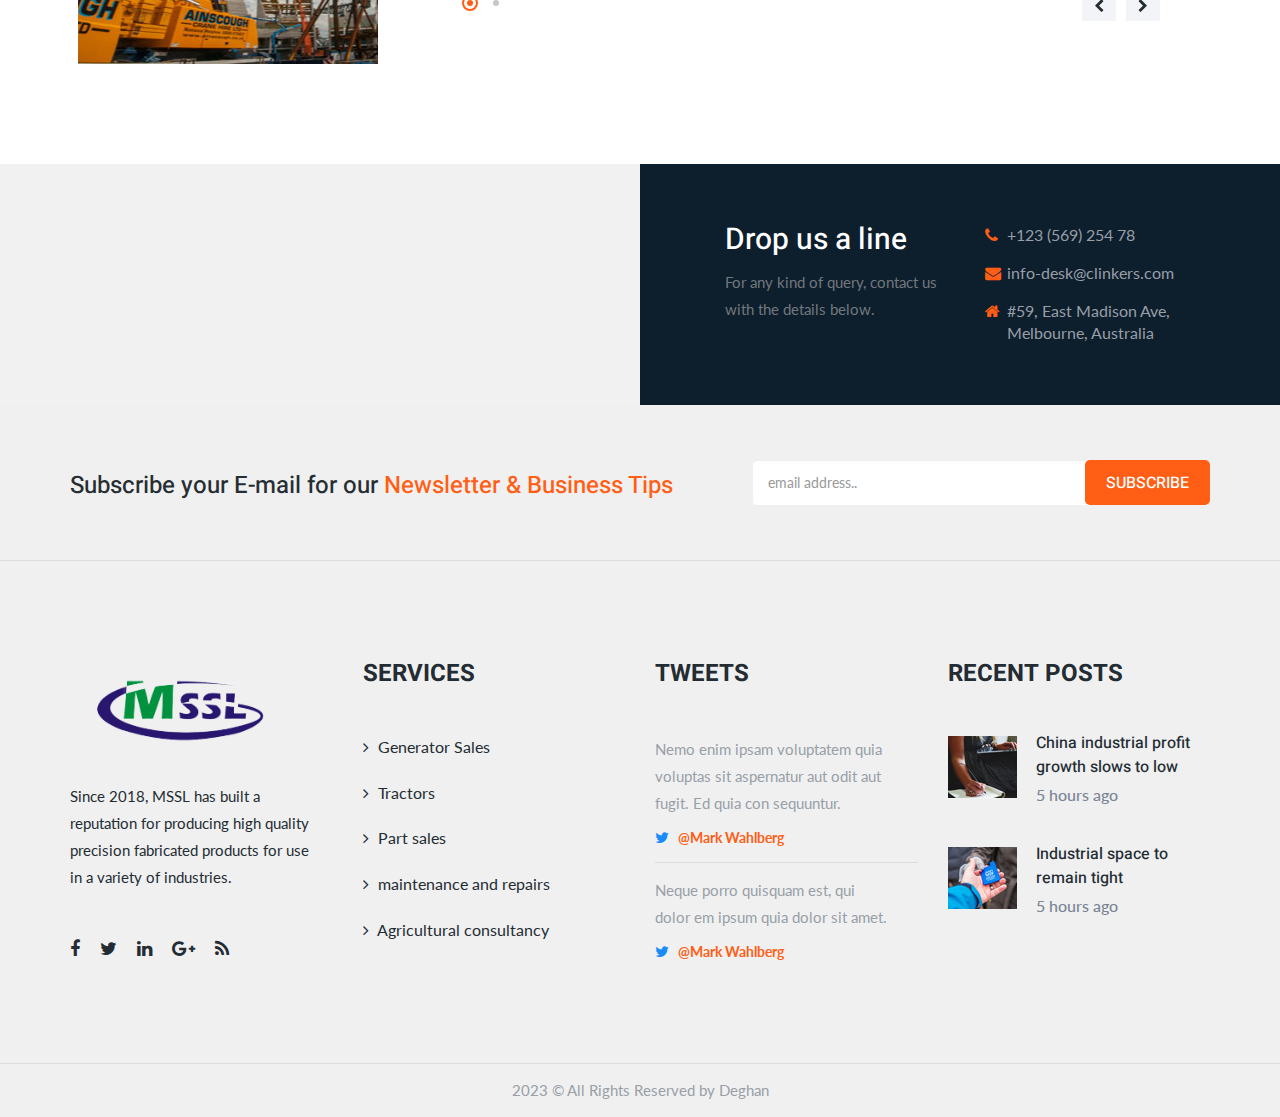
==== commit 5ae5418b: "added copyright" ====
--- a/about.html
+++ b/about.html
@@ -831,7 +831,7 @@
             </div> <!-- end upper-footer -->
             <div class="copyright-info">
                 <div class="container">
-                    <p>2018 &copy; All Rights Reserved by <a href="http://templatespoint.net">TemplatesPoint</a></p>
+                    <p>2023 &copy; All Rights Reserved by <a href="http://deghan.co.ke">Deghan</a></p>
                 </div>
             </div>
         </footer>
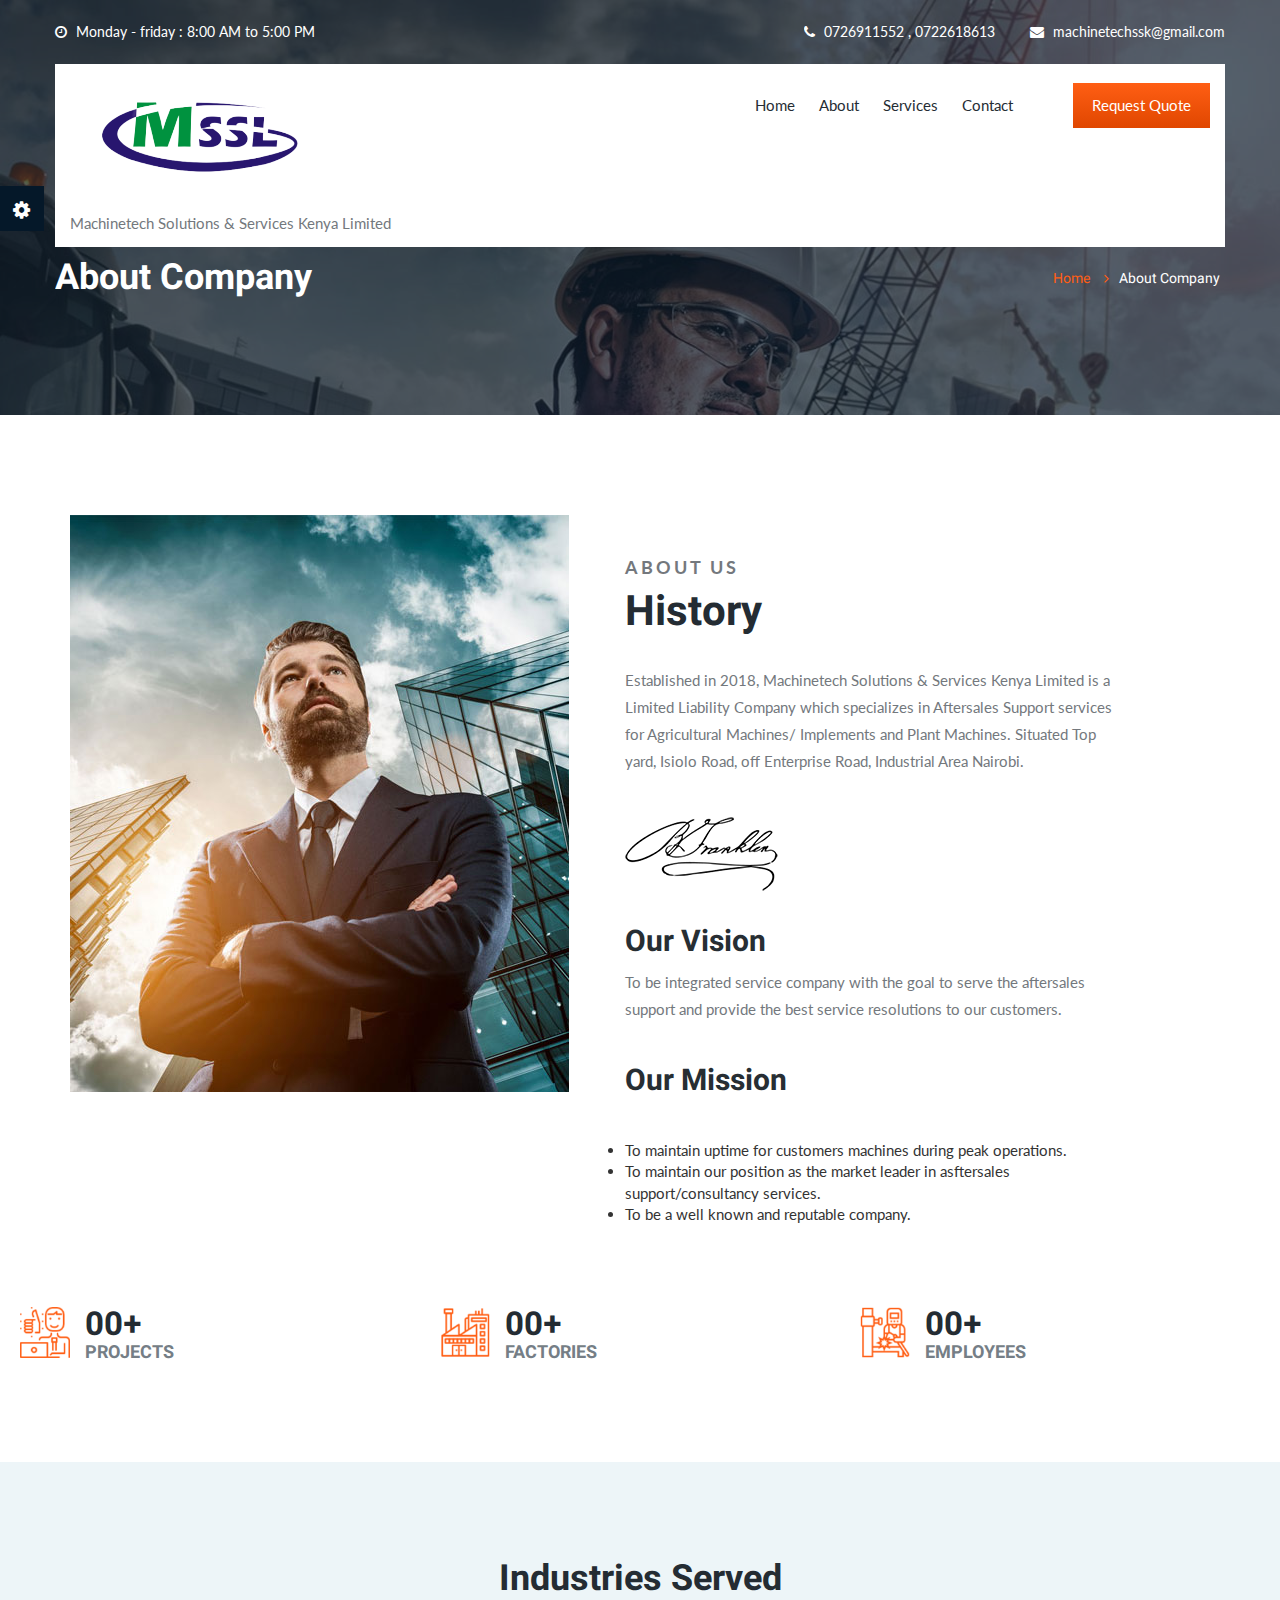
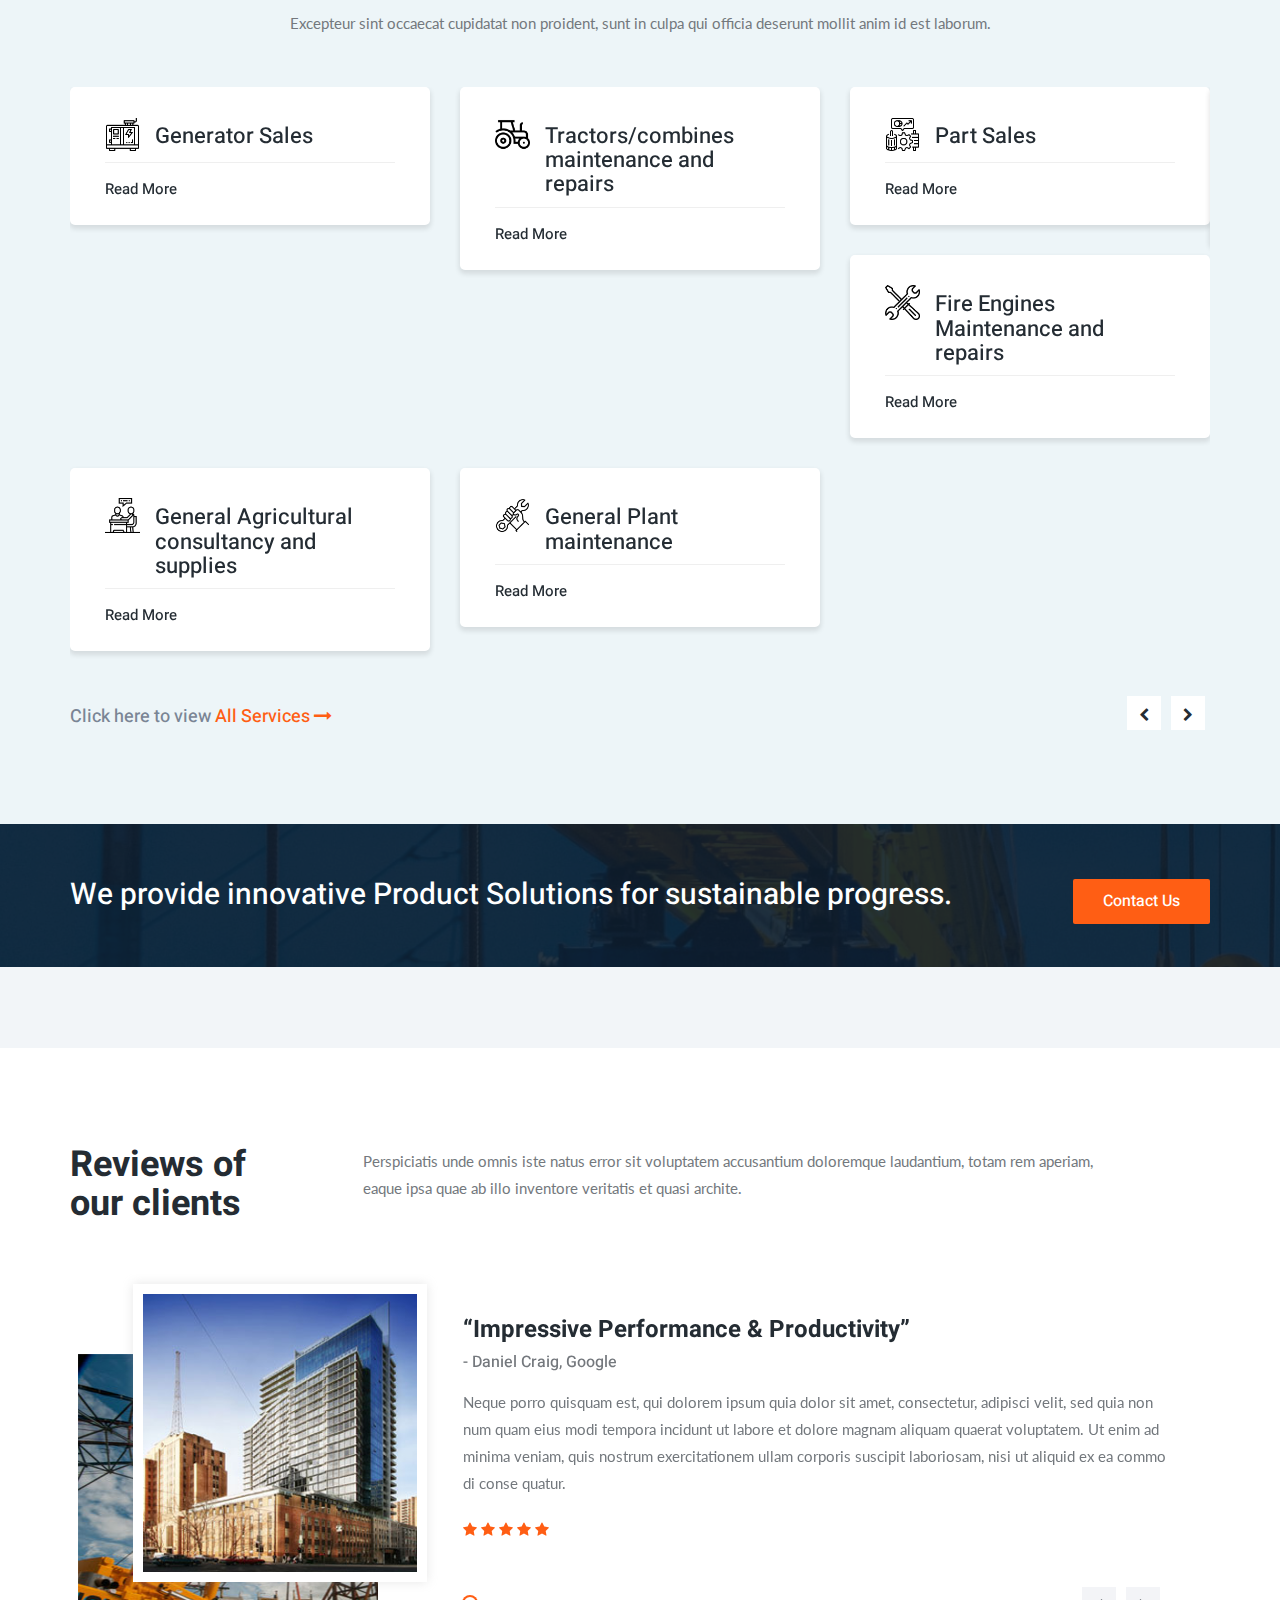
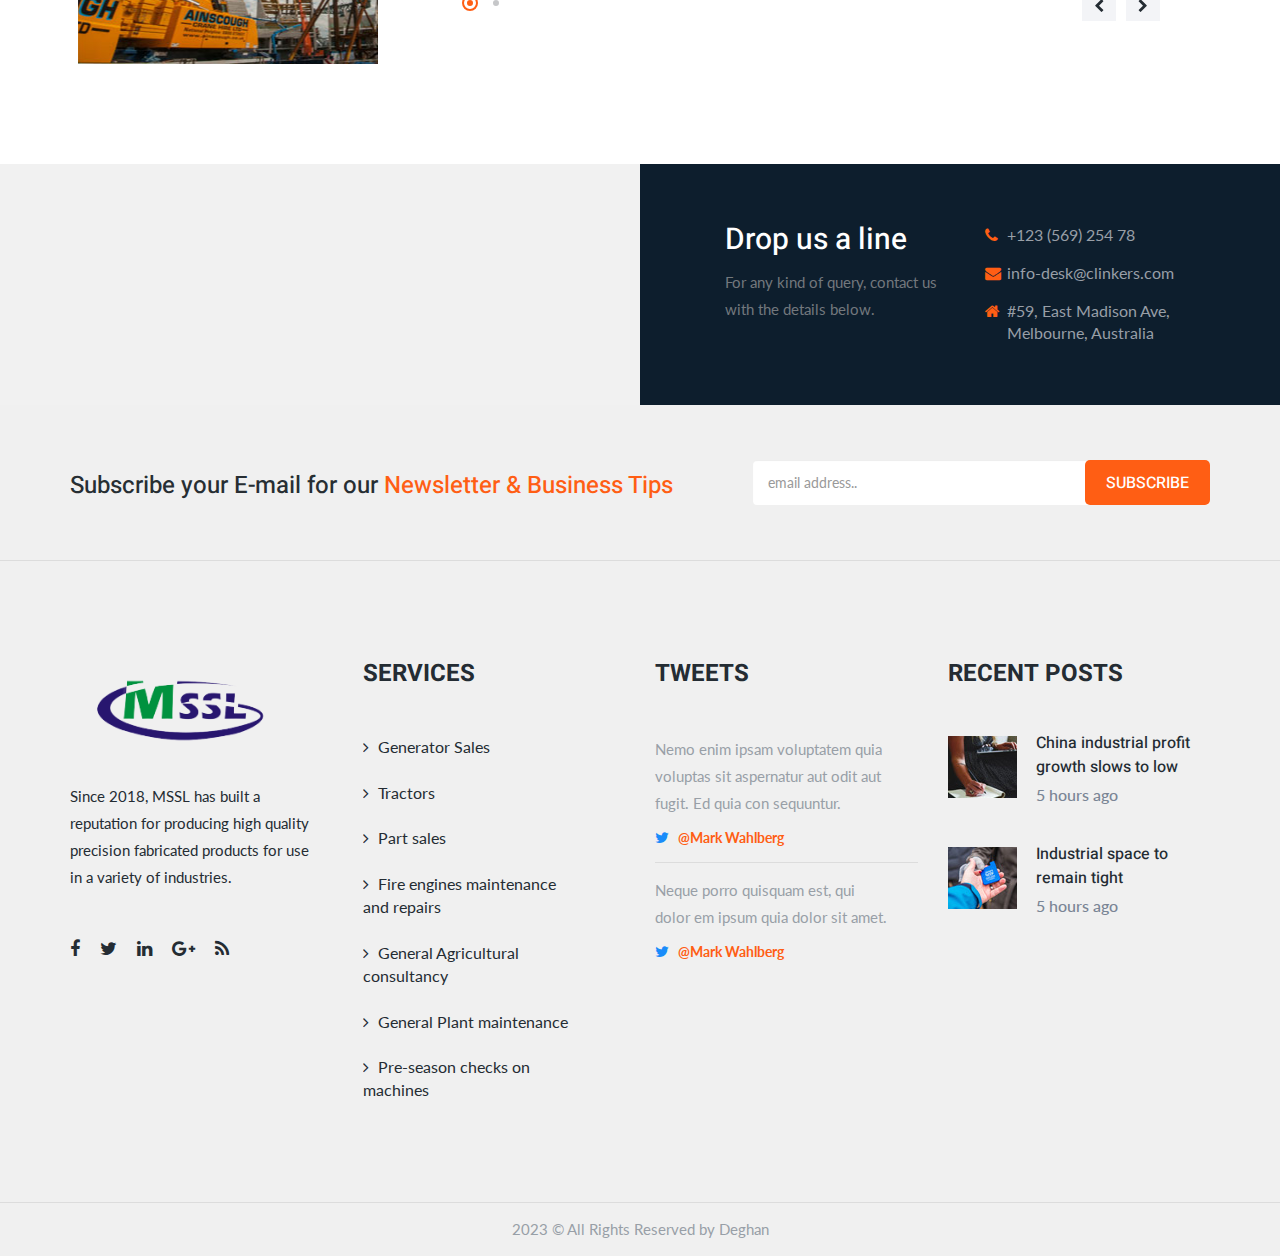
==== commit c91c5fc9: "made alooooot of changes" ====
--- a/about.html
+++ b/about.html
@@ -86,6 +86,7 @@
                             <span class="icon-bar"></span>
                         </button>
                         <a class="navbar-brand" href="index.html"><img src="assets/images/MSSL.png" alt></a>
+                        <p>Machinetech Solutions & Services Kenya Limited</p>
                     </div>
                     <div id="navbar" class="navbar-collapse collapse navbar-right navigation-holder">
                         <button class="close-navbar"><i class="fa fa-close"></i></button>
@@ -97,16 +98,16 @@
                             <li class="menu-item-has-children">
                                 <a href="services.html">Services</a>
                                 <ul class="sub-menu">
-                                    <li><a href="service-single.html">Generator Sales</a></li>
-                                    <li><a href="oil-lubricant.html">Tractors/combines maintenance and repairs</a></li>
-                                    <li><a href="meterial-engineering.html">Part sales</a></li>
-                                    <li><a href="mechanical-engineering.html">Fire Engines Maintenance and repairs</a></li>
-                                    <li><a href="chemical-research.html">General Agricultural consultalncy and supplies</a></li>
-                                    <li><a href="alternate-energy.html">General Plant maintenance</a></li>
-                                    <li><a href="agricultural-processing.html">Pre-season checks on machines beforeonset of opereation</a></li>
+                                    <li><a href="generator.html">Generator Sales</a></li>
+                                    <li><a href="tractor.html">Tractors/combines maintenance and repairs</a></li>
+                                    <li><a href="parts.html">Part sales</a></li>
+                                    <li><a href="fireengine.html">Fire Engines Maintenance and repairs</a></li>
+                                    <li><a href="consultancy.html">General Agricultural consultalncy and supplies</a></li>
+                                    <li><a href="plant.html">General Plant maintenance</a></li>
+                                    <li><a href="checks.html">Pre-season checks on machines beforeonset of opereation</a></li>
                                 </ul>
                             </li>
-                            <li class="menu-item-has-children">
+                            <!-- <li class="menu-item-has-children">
                                 <a href="#">Pages</a>
                                 <ul class="sub-menu">
                                     <li><a href="projects.html">Projects</a></li>
@@ -115,14 +116,14 @@
                                     <li><a href="testimonials.html">Testimonials</a></li>
                                     <li><a href="faq.html">FAQ</a></li>
                                 </ul>
-                            </li>
-                            <li class="menu-item-has-children">
+                            </li> -->
+                            <!-- <li class="menu-item-has-children">
                                 <a href="#">Blog</a>
                                 <ul class="sub-menu">
                                     <li><a href="blog.html">Blog</a></li>
                                     <li><a href="blog-details.html">Blog single</a></li>
                                 </ul>
-                            </li>
+                            </li> -->
                             <li><a href="contact.html">Contact</a></li>
                         </ul>
                     </div><!-- end of nav-collapse -->
@@ -766,11 +767,13 @@
                             <div class="widget services-widget">
                                 <h3>Services</h3>
                                 <ul>
-                                    <li><a href="#"><i class="fa fa-angle-right"></i> Generator Sales</a></li>
-                                    <li><a href="#"><i class="fa fa-angle-right"></i> Tractors</a></li>
-                                    <li><a href="#"><i class="fa fa-angle-right"></i> Part sales</a></li>
-                                    <li><a href="#"><i class="fa fa-angle-right"></i> maintenance and repairs</a></li>
-                                    <li><a href="#"><i class="fa fa-angle-right"></i> Agricultural consultancy</a></li>
+                                    <li><a href="generator.html"><i class="fa fa-angle-right"></i> Generator Sales</a></li>
+                                    <li><a href="tractor.html"><i class="fa fa-angle-right"></i> Tractors</a></li>
+                                    <li><a href="parts.html"><i class="fa fa-angle-right"></i> Part sales</a></li>
+                                    <li><a href="fireengine.html"><i class="fa fa-angle-right"></i> Fire engines maintenance and repairs</a></li>
+                                    <li><a href="consultancy.html"><i class="fa fa-angle-right"></i> General Agricultural consultancy</a></li>
+                                    <li><a href="plant.html"><i class="fa fa-angle-right"></i> General Plant maintenance</a></li>
+                                    <li><a href="checks.html"><i class="fa fa-angle-right"></i> Pre-season checks on machines</a></li>
                                 </ul>
                             </div>
                         </div>
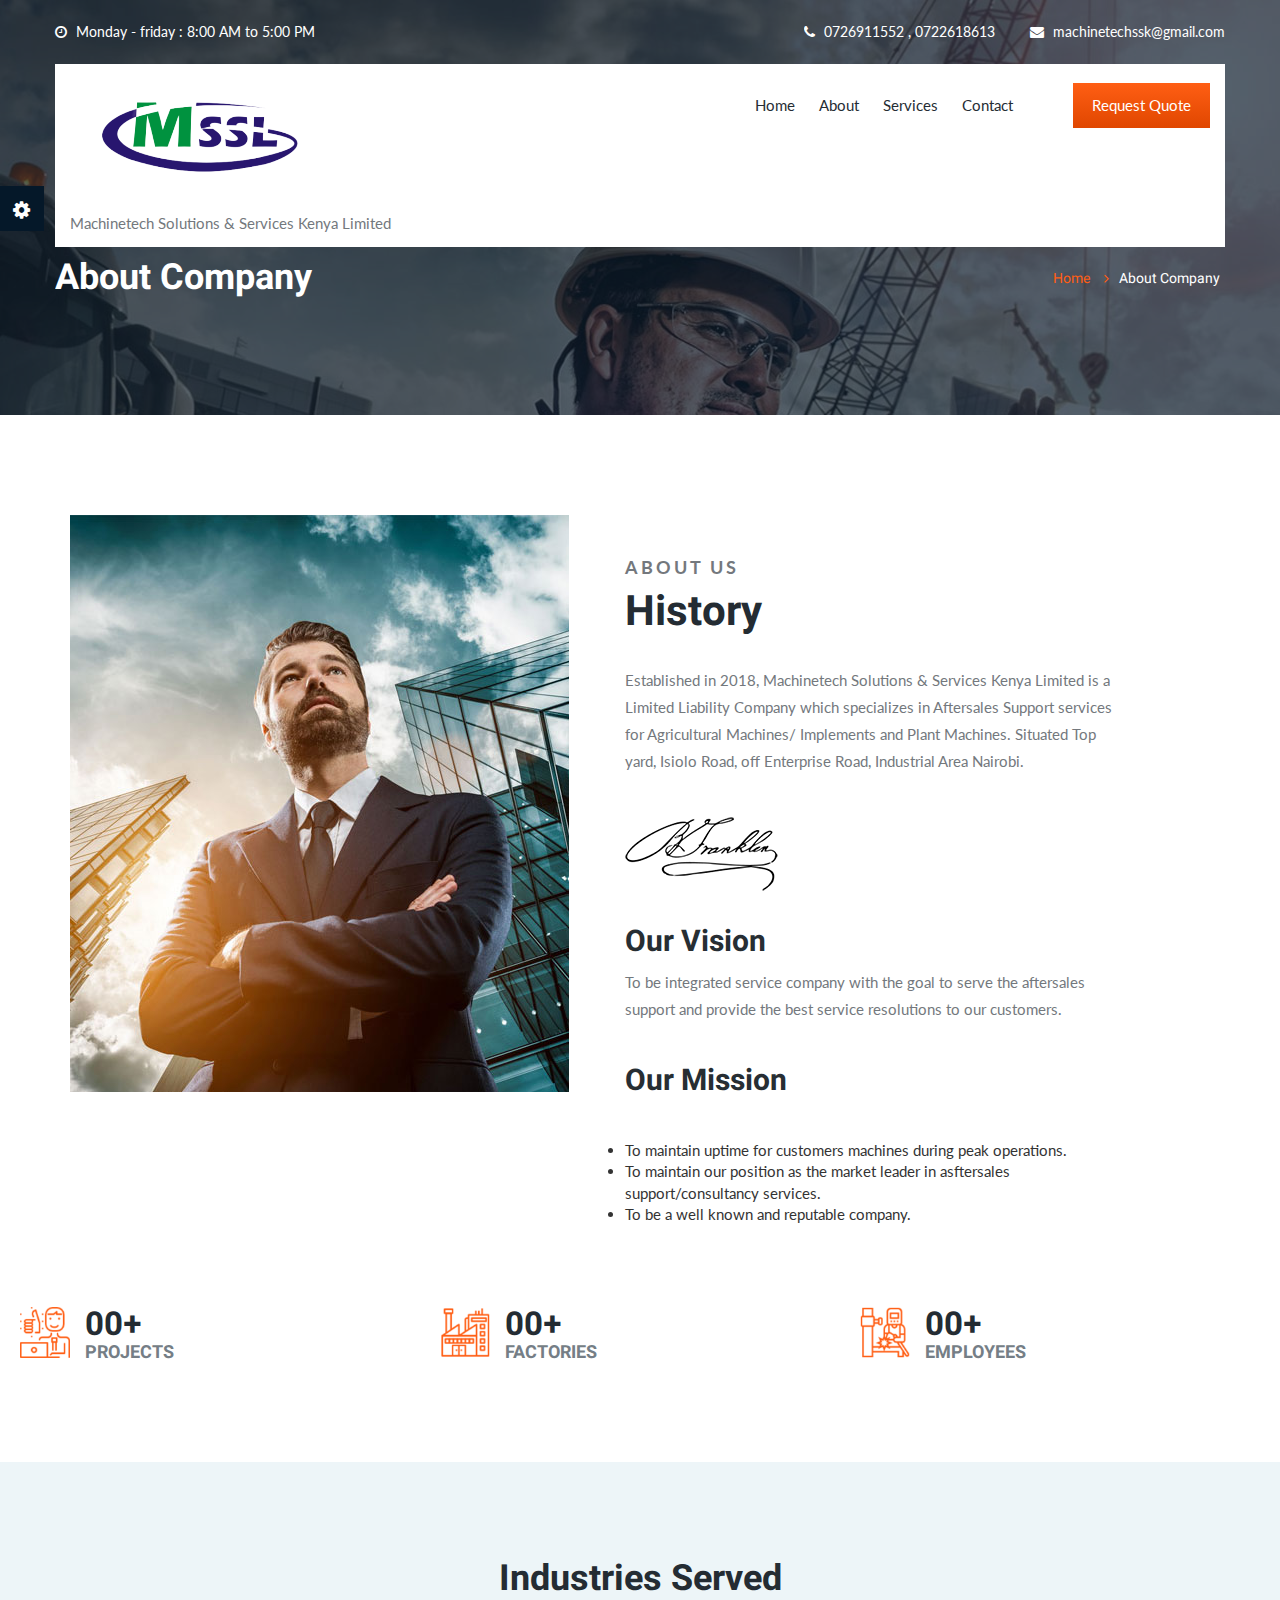
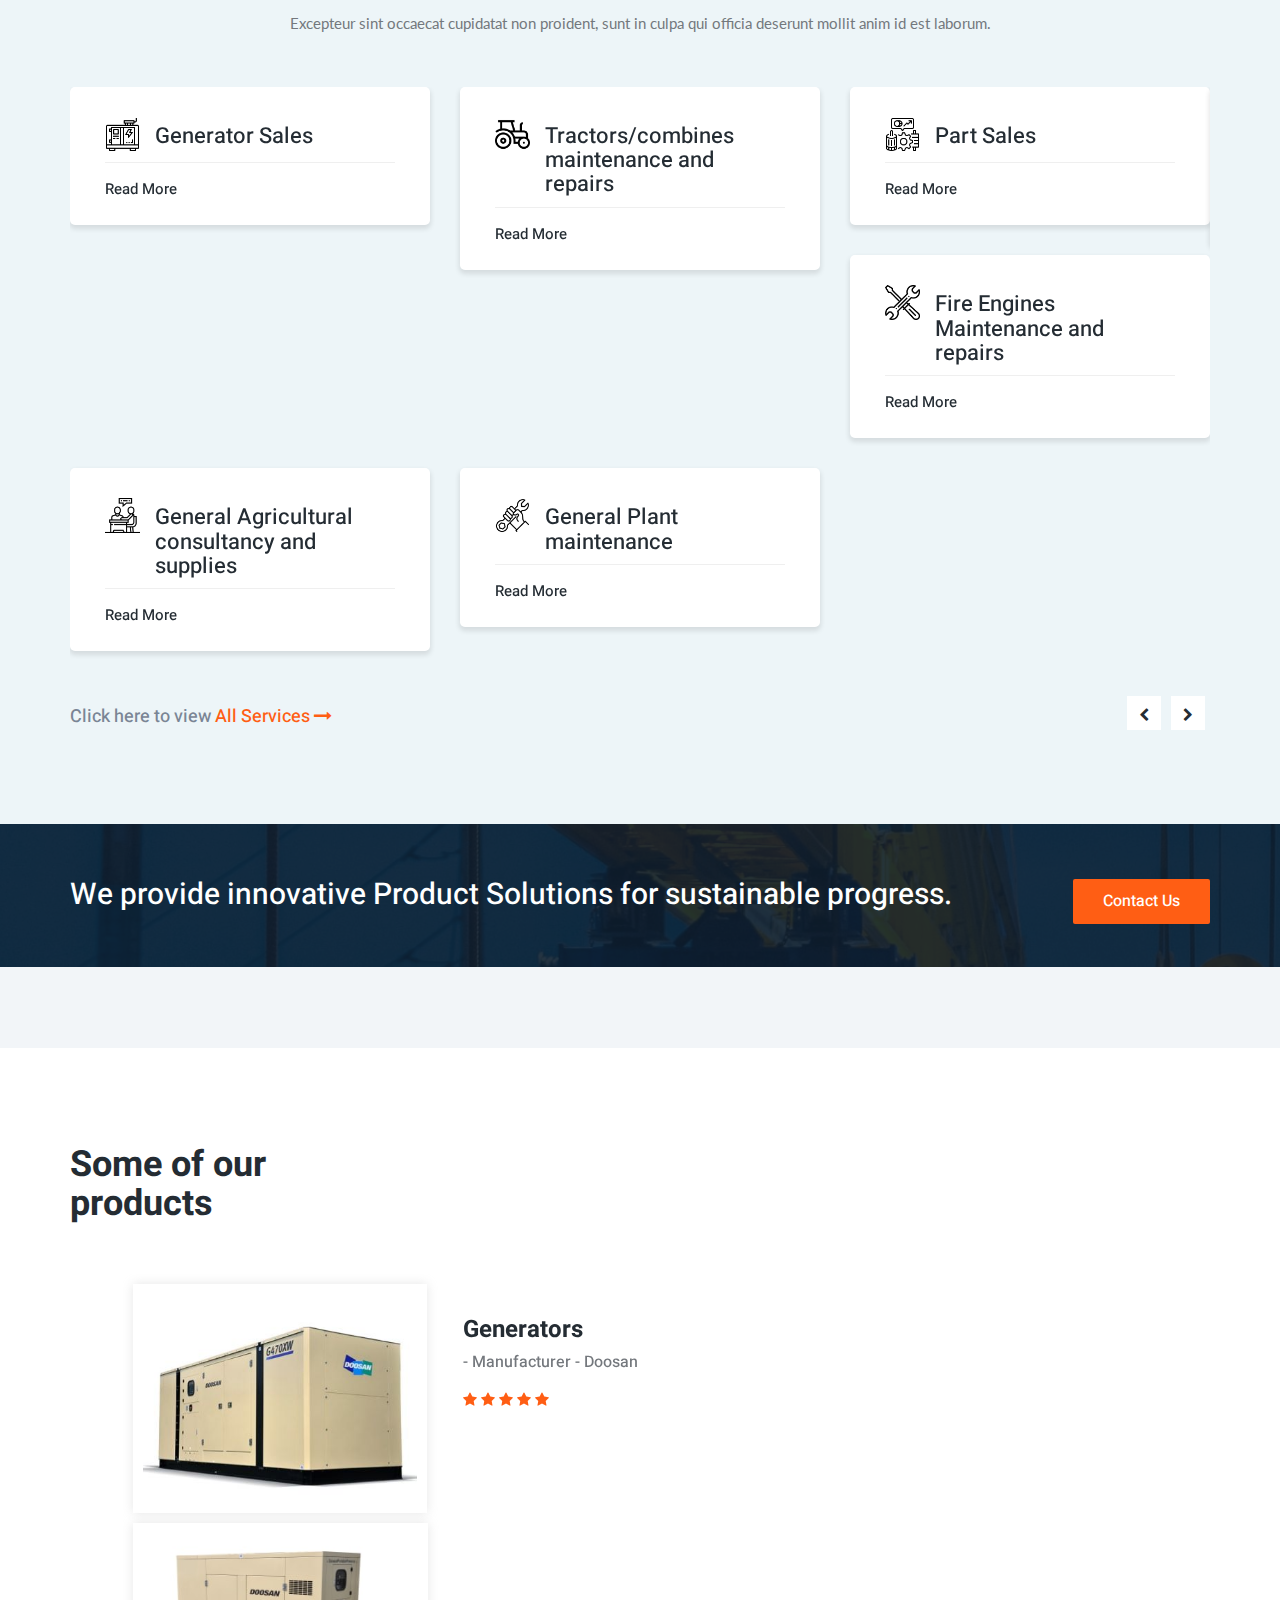
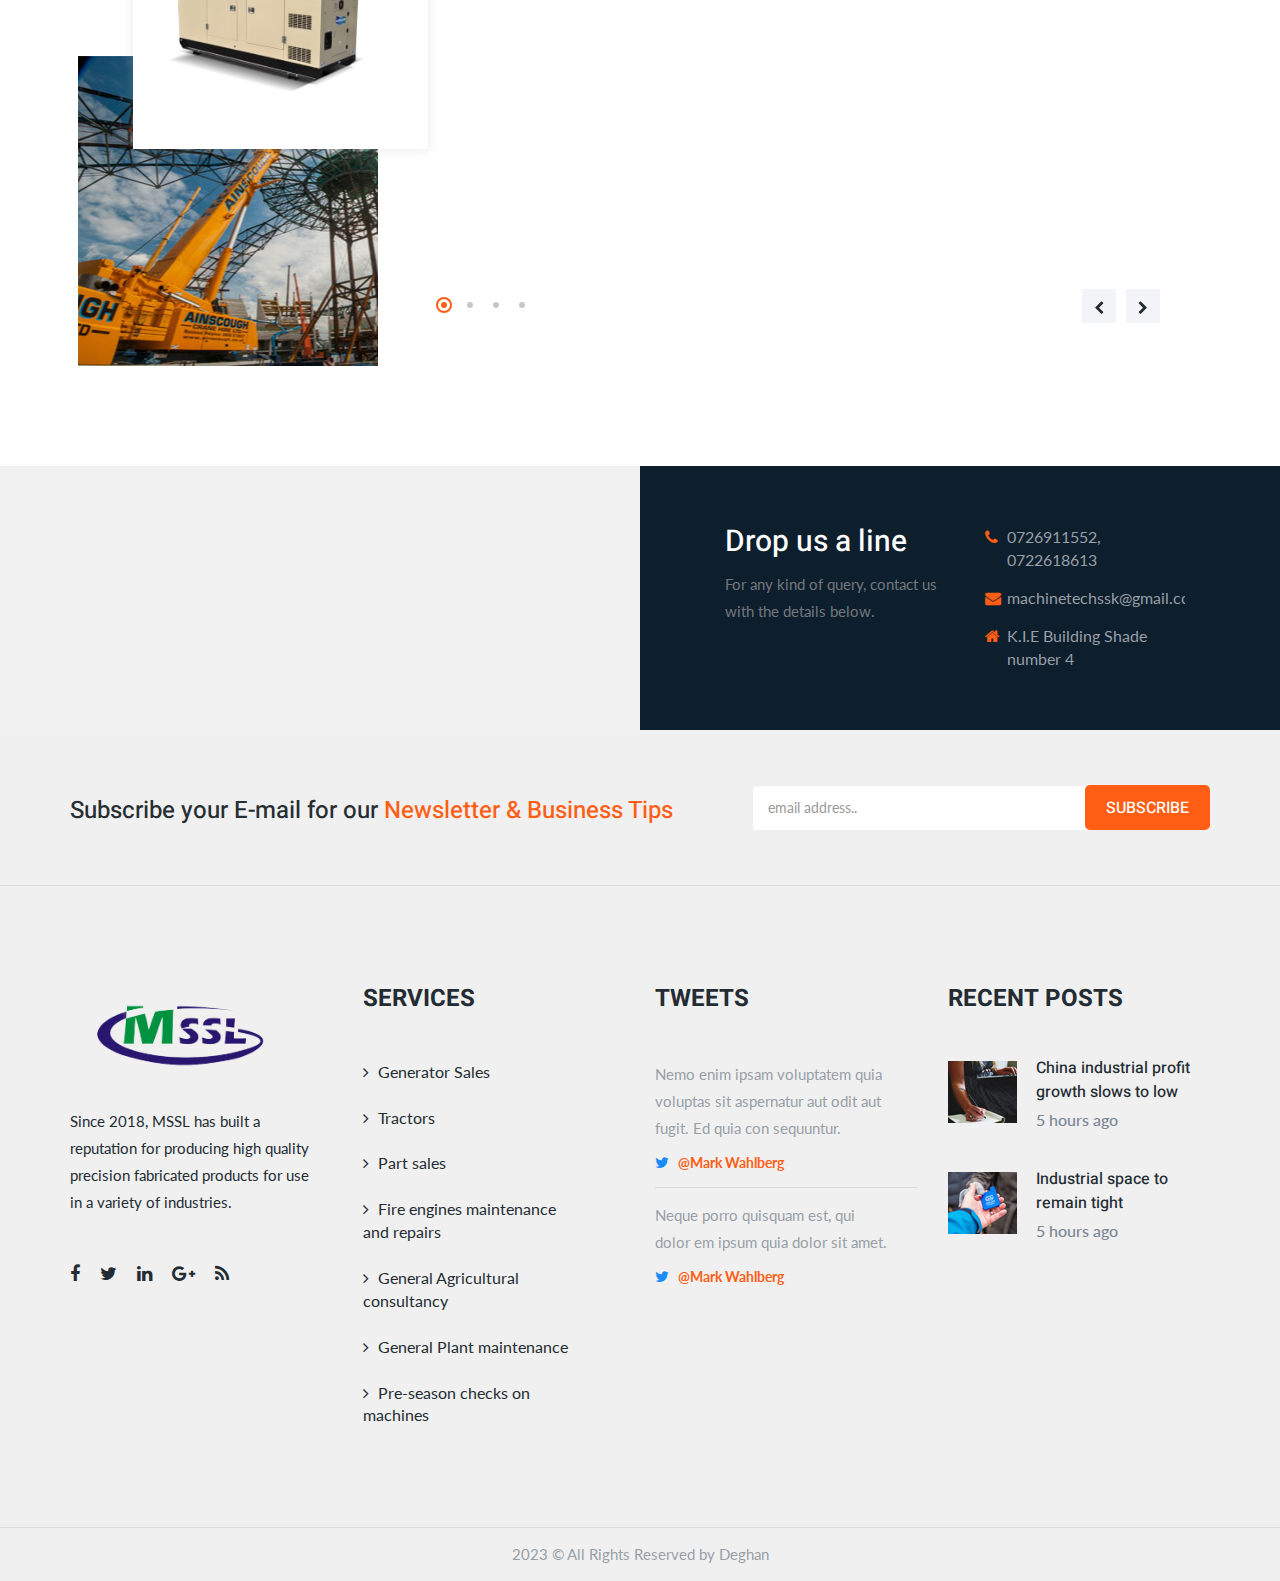
==== commit 5d6f7c25: "i don't remember my changes" ====
--- a/about.html
+++ b/about.html
@@ -642,6 +642,98 @@
                 <div class="row">
                     <div class="col col-lg-3 col-md-4">
                         <div class="section-title-s2">
+                            <h2>Some of our<br>products</h2>
+                        </div>
+                    </div>
+                    <div class="col col-lg-8 col-md-8">
+                    </div>
+                </div>
+
+                <div class="row">
+                    <div class="col col-lg-11 col-lg-offset-1">
+                        <div class="testimonials-grids testimonials-slider">
+                            <div class="grid">
+                                <div class="img-holder">
+                                    <img src="assets/images/services/doosan.jpg" alt><img src="assets/images/services/doosan2.jpg" alt>
+                                </div>
+                                <div class="details">
+                                    <h3>Generators</h3>
+                                    <span class="client-info">- Manufacturer - Doosan</span>
+                                    <!-- <p>Neque porro quisquam est, qui dolorem ipsum quia dolor sit amet, consectetur, adipisci velit, sed quia non num quam eius modi tempora incidunt ut labore et dolore magnam aliquam quaerat voluptatem. Ut enim ad minima veniam, quis nostrum exercitationem ullam corporis suscipit laboriosam, nisi ut aliquid ex ea commo di conse quatur.</p> -->
+                                    <div class="rating">
+                                        <i class="fa fa-star"></i>
+                                        <i class="fa fa-star"></i>
+                                        <i class="fa fa-star"></i>
+                                        <i class="fa fa-star"></i>
+                                        <i class="fa fa-star"></i>
+                                    </div>
+                                </div>
+                            </div>
+                            <div class="grid">
+                                <div class="img-holder">
+                                    <img src="assets/images/services/ingersoll.jpg" alt>
+                                    <img src="assets/images/services/ingersoll2.jpg" alt>
+                                </div>
+                                <div class="details">
+                                    <h3>Air compressors</h3>
+                                    <span class="client-info">- Manufacturer - ingersoll rand</span>
+                                    <!-- <p>Neque porro quisquam est, qui dolorem ipsum quia dolor sit amet, consectetur, adipisci velit, sed quia non num quam eius modi tempora incidunt ut labore et dolore magnam aliquam quaerat voluptatem. Ut enim ad minima veniam, quis nostrum exercitationem ullam corporis suscipit laboriosam, nisi ut aliquid ex ea commo di conse quatur.</p> -->
+                                    <div class="rating">
+                                        <i class="fa fa-star"></i>
+                                        <i class="fa fa-star"></i>
+                                        <i class="fa fa-star"></i>
+                                        <i class="fa fa-star"></i>
+                                        <i class="fa fa-star"></i>
+                                    </div>
+                                </div>
+                            </div>
+                            <div class="grid">
+                                <div class="img-holder">
+                                    <img src="assets/images/services/tank1.jpg" alt>
+                                    <img src="assets/images/services/tank2.jpg" alt>
+                                </div>
+                                <div class="details">
+                                    <h3>External bulk fuel tanks</h3>
+                                    <span class="client-info"></span>
+                                    <!-- <p>Neque porro quisquam est, qui dolorem ipsum quia dolor sit amet, consectetur, adipisci velit, sed quia non num quam eius modi tempora incidunt ut labore et dolore magnam aliquam quaerat voluptatem. Ut enim ad minima veniam, quis nostrum exercitationem ullam corporis suscipit laboriosam, nisi ut aliquid ex ea commo di conse quatur.</p> -->
+                                    <div class="rating">
+                                        <i class="fa fa-star"></i>
+                                        <i class="fa fa-star"></i>
+                                        <i class="fa fa-star"></i>
+                                        <i class="fa fa-star"></i>
+                                        <i class="fa fa-star"></i>
+                                    </div>
+                                </div>
+                            </div>
+                            <div class="grid">
+                                <div class="img-holder">
+                                    <img src="assets/images/services/gator1.jpg" alt>
+                                    <img src="assets/images/services/gator2.jpg" alt>
+                                </div>
+                                <div class="details">
+                                    <h3>Utility vehicles</h3>
+                                    <span class="client-info">Manufacturer - John Deere gator</span>
+                                    <!-- <p>Neque porro quisquam est, qui dolorem ipsum quia dolor sit amet, consectetur, adipisci velit, sed quia non num quam eius modi tempora incidunt ut labore et dolore magnam aliquam quaerat voluptatem. Ut enim ad minima veniam, quis nostrum exercitationem ullam corporis suscipit laboriosam, nisi ut aliquid ex ea commo di conse quatur.</p> -->
+                                    <div class="rating">
+                                        <i class="fa fa-star"></i>
+                                        <i class="fa fa-star"></i>
+                                        <i class="fa fa-star"></i>
+                                        <i class="fa fa-star"></i>
+                                        <i class="fa fa-star"></i>
+                                    </div>
+                                </div>
+                            </div>
+                        </div>
+                    </div>
+                </div>
+            </div>
+        </section>
+        <!-- end testimonials-section-s2 -->
+        <!-- <section class="testimonials-section-s2 section-padding">
+            <div class="container">
+                <div class="row">
+                    <div class="col col-lg-3 col-md-4">
+                        <div class="section-title-s2">
                             <h2>Reviews of <br>our clients</h2>
                         </div>
                     </div>
@@ -691,15 +783,18 @@
                     </div>
                 </div>
             </div>
-        </section>
-        <!-- end testimonials-section-s2 -->
+        </section> -->
 
 
         <!-- start contact-info-map-section -->
         <section class="contact-info-map-section">
             <div class="content">
                 <div class="left-col">
-                    <div class="location-map" id="map"></div>
+                    <div class="location-map" id="map">
+                        <div class="google-map">
+                            <iframe src="https://www.google.com/maps/embed?pb=!1m18!1m12!1m3!1d3988.7803269024116!2d36.85408587411542!3d-1.3069765356472867!2m3!1f0!2f0!3f0!3m2!1i1024!2i768!4f13.1!3m3!1m2!1s0x182f110f6b026b53%3A0x1e2aa164e836f493!2sKenya%20Industrial%20Estates%20Ltd-Headoffice%20Makadara!5e0!3m2!1sen!2ske!4v1687877870106!5m2!1sen!2ske" width="600" height="450" style="border:0;" allowfullscreen="" loading="lazy" referrerpolicy="no-referrer-when-downgrade"></iframe>                          </div>
+                    </div>
+                    
                 </div>
                 <div class="right-col">
                     <div class="inner">
@@ -709,9 +804,9 @@
                         </div>
                         <div class="contact-info">
                             <ul>
-                                <li><i class="fa fa-phone"></i> +123 (569) 254 78</li>
-                                <li><i class="fa fa-envelope"></i> info-desk@clinkers.com</li>
-                                <li><i class="fa fa-home"></i> #59, East Madison Ave, Melbourne, Australia</li>
+                                <li><i class="fa fa-phone"></i> 0726911552, 0722618613</li>
+                                <li><i class="fa fa-envelope"></i> machinetechssk@gmail.com</li>
+                                <li><i class="fa fa-home"></i> K.I.E Building Shade number 4</li>
                             </ul>
                         </div>
                     </div>
--- a/assets/css/style.css
+++ b/assets/css/style.css
@@ -4137,6 +4137,14 @@
   left: 0;
   top: 0;
 }
+.google-map iframe {
+  position: absolute;
+  top: 0;
+  left: 0;
+  width: 100%;
+  height: 100%;
+}
+
 
 /*--------------------------------------------------------------
 #1.5	news-letter-section
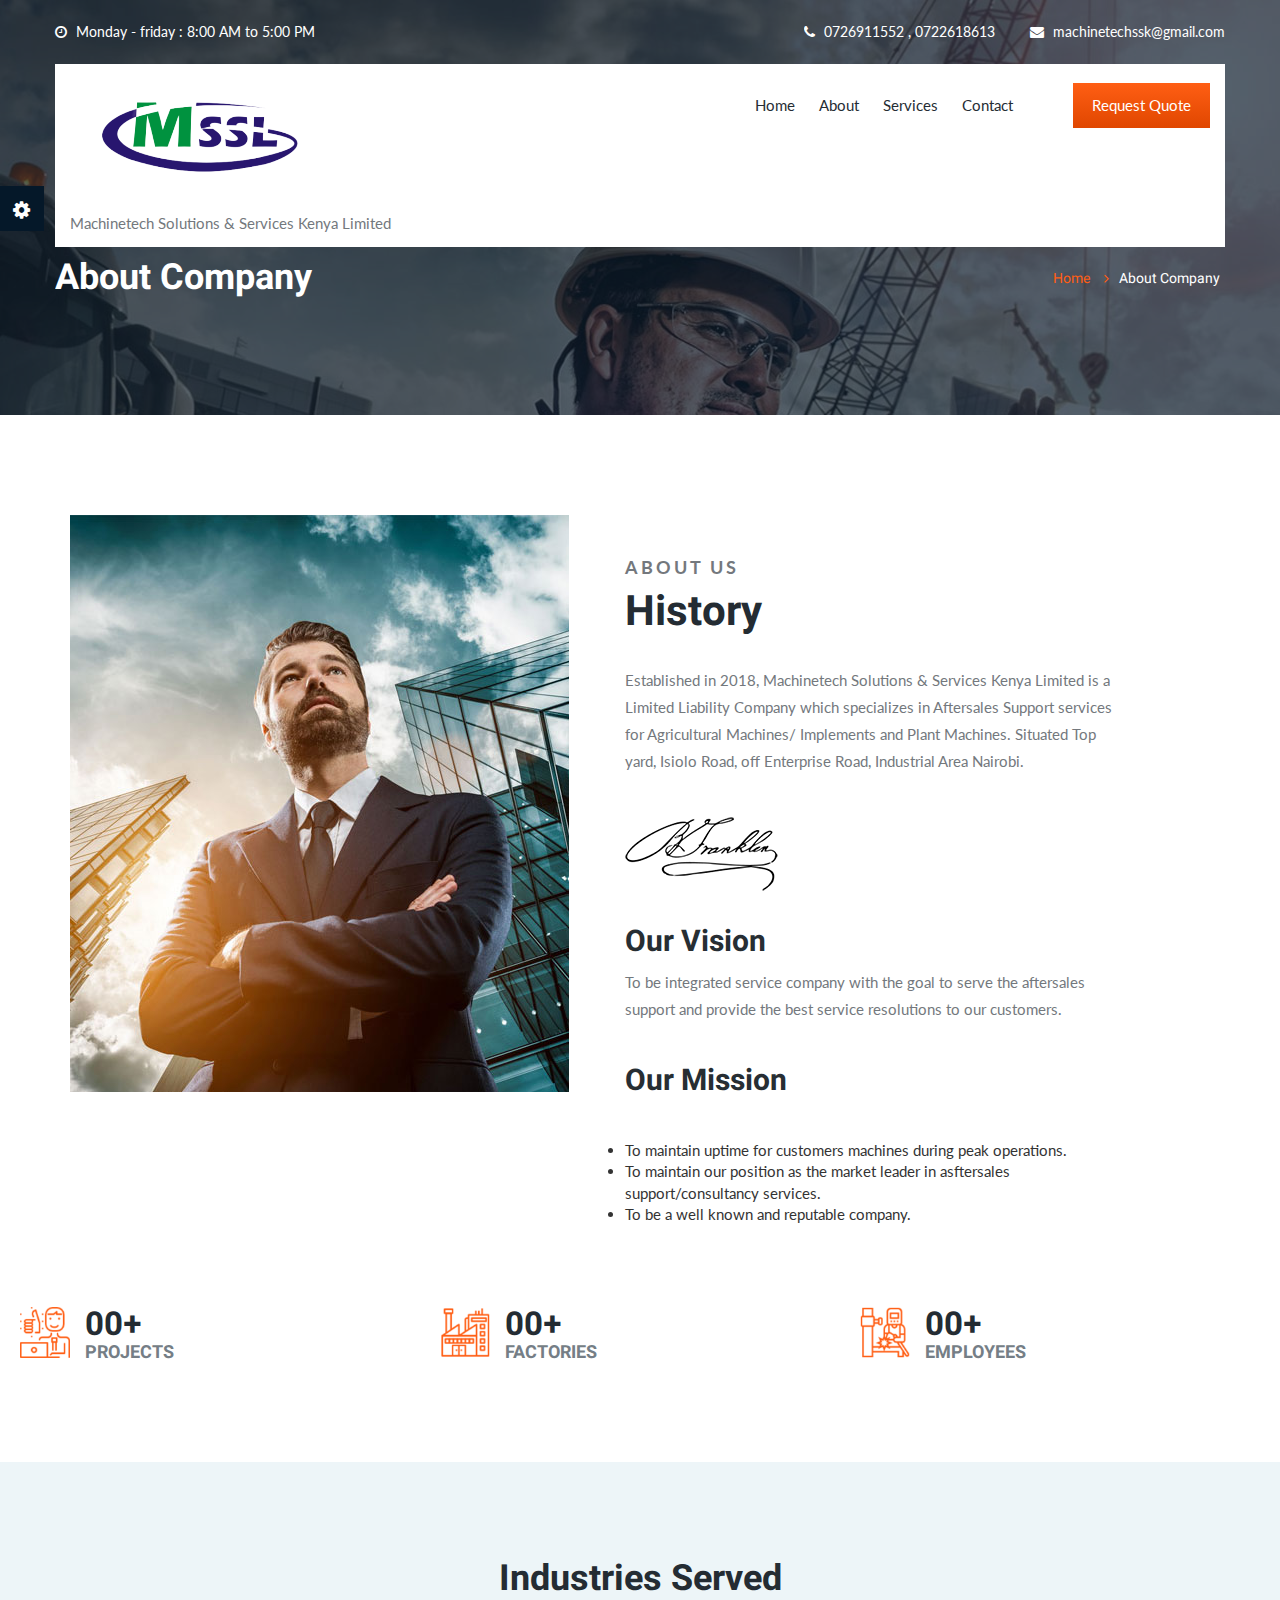
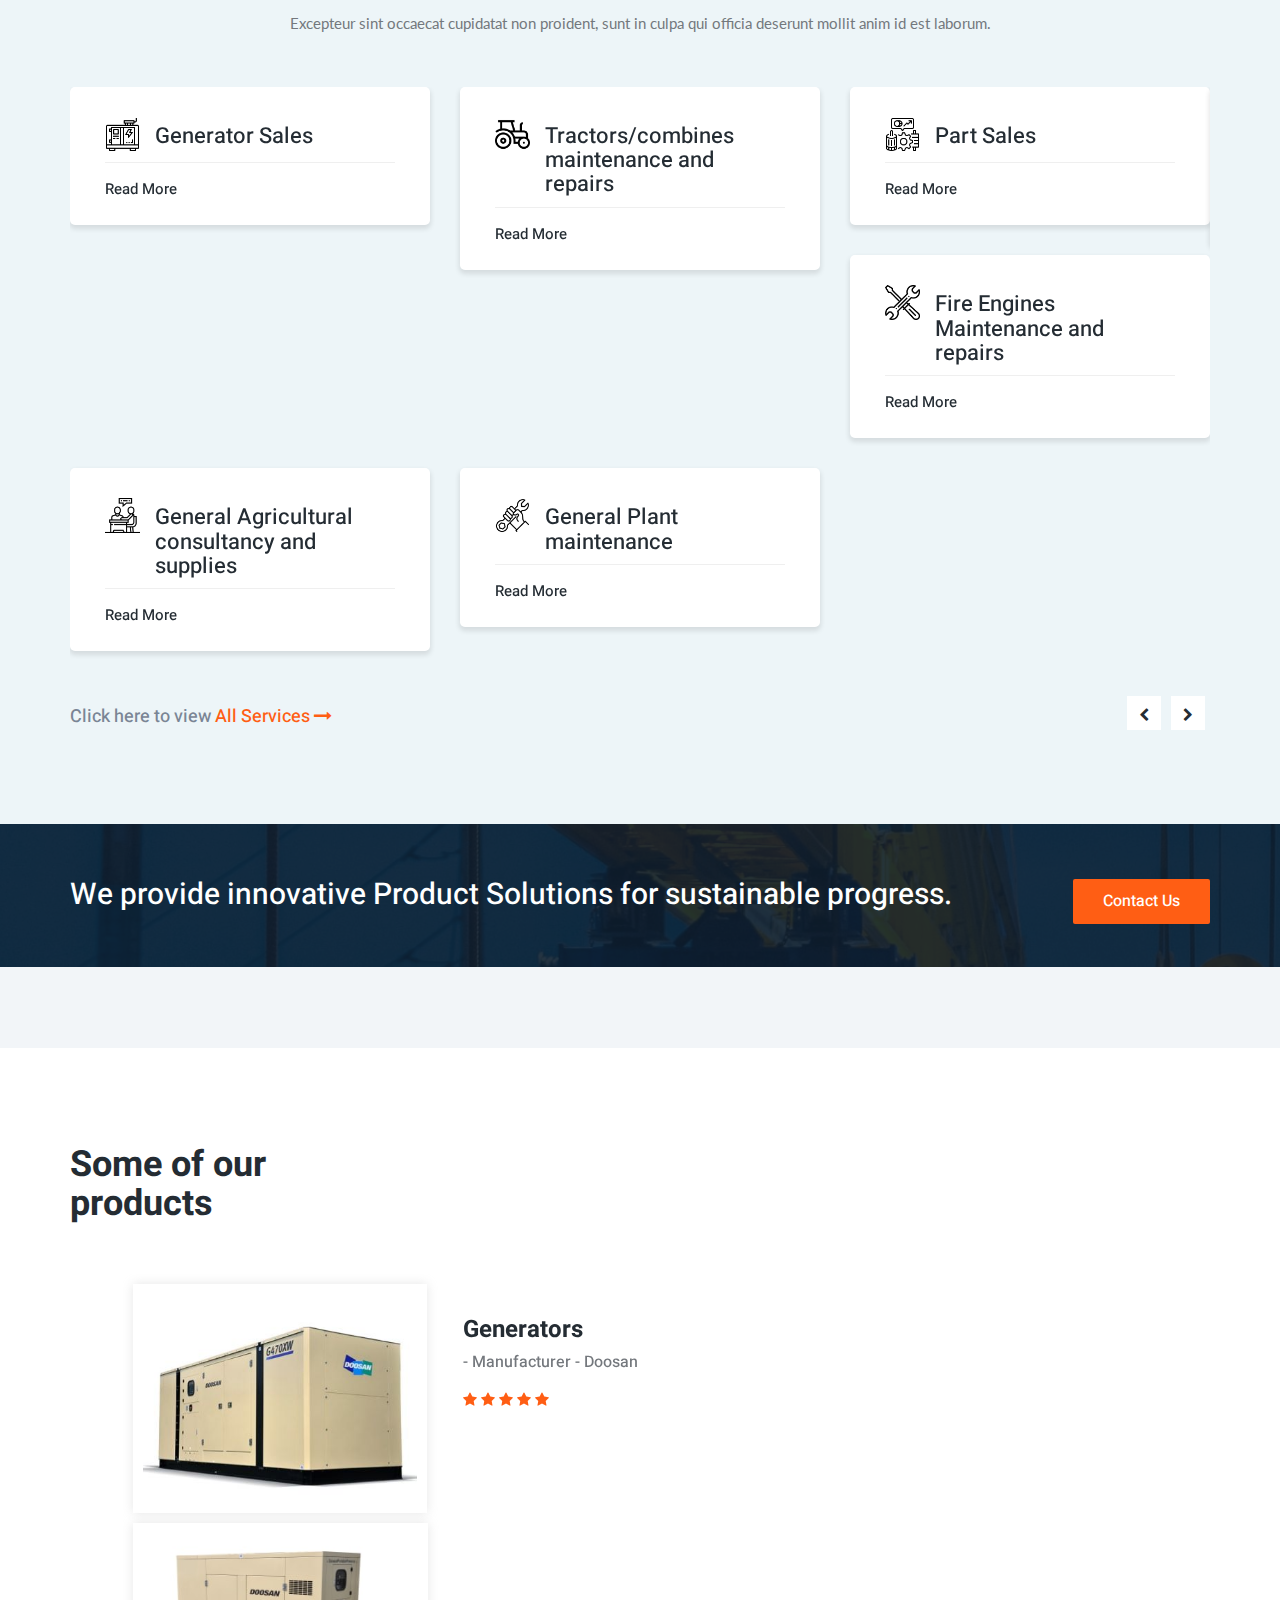
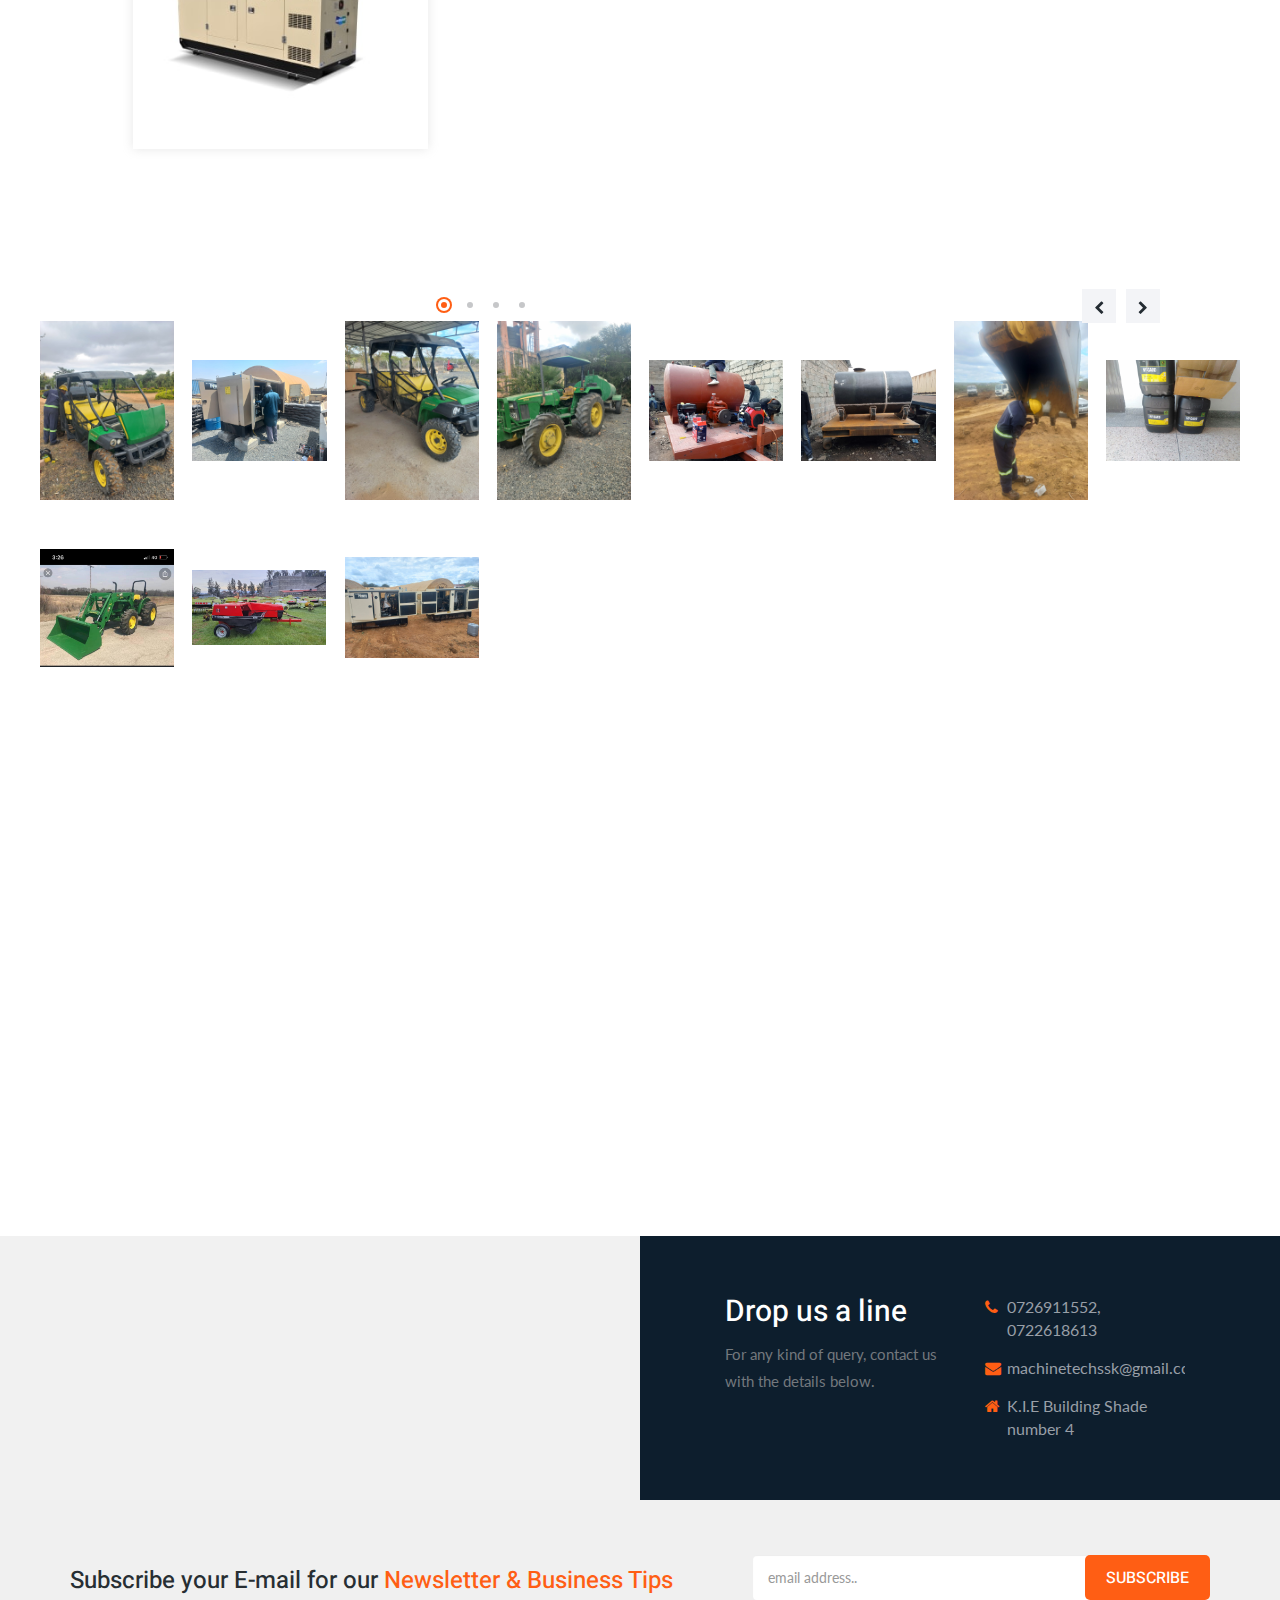
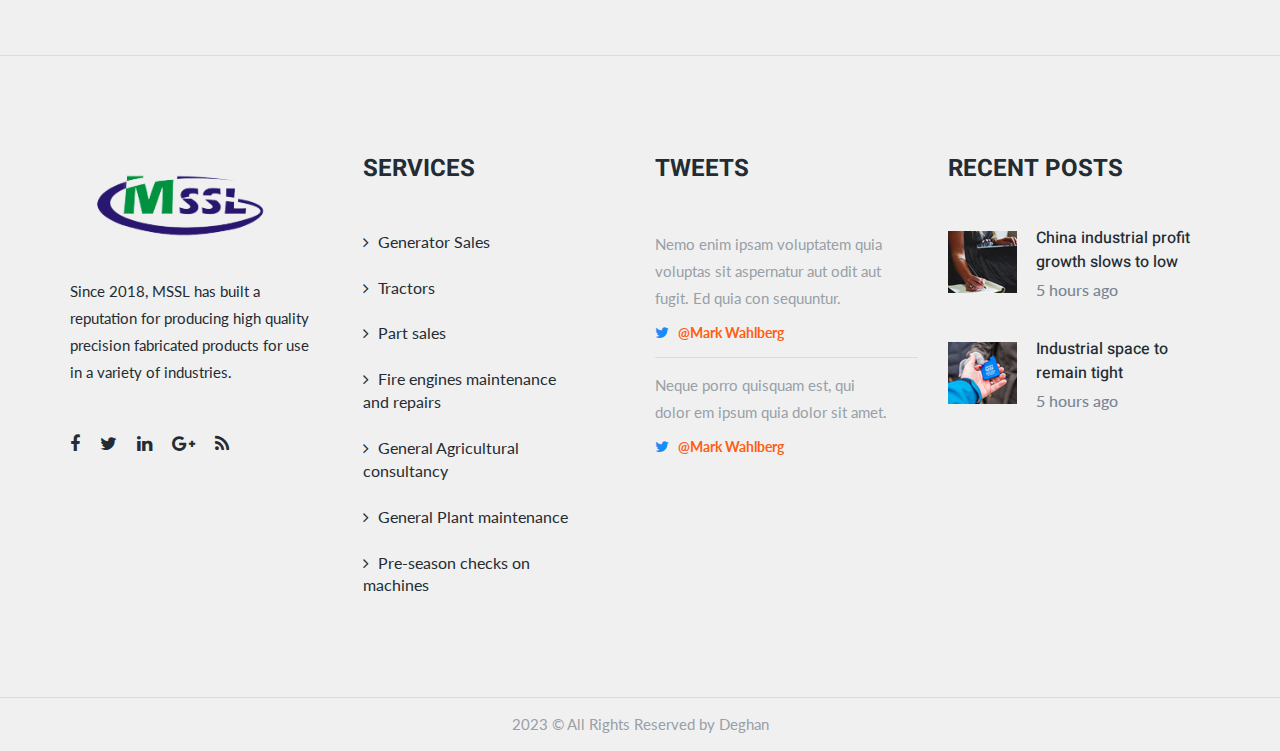
==== commit cfb6f450: "added gallery" ====
--- a/about.html
+++ b/about.html
@@ -36,7 +36,42 @@
     <script src="https://oss.maxcdn.com/html5shiv/3.7.3/html5shiv.min.js"></script>
     <script src="https://oss.maxcdn.com/respond/1.4.2/respond.min.js"></script>
     <![endif]-->
-
+    <style>
+       .wrapper {
+  position: relative;
+  flex-grow: 1;
+  margin: auto;
+  max-width: 1200px;
+  max-height: 1200px;
+  
+  display: grid;
+  grid-template-columns: repeat(8, 1fr);
+  grid-template-rows: repeat(4, 1fr);
+  grid-gap: 2vmin;
+  justify-items: center;
+  align-items: center;
+}
+
+.wrapper .IMG {
+  z-index: 1;
+  grid-column: span 2;
+  max-width: 100%;
+  margin-bottom: -52%;
+  clip-path: polygon(50% 0%, 100% 50%, 50% 100%, 0% 50%);
+  transform: scale(1);
+  transition: all .25s;
+  
+  &:nth-child(7n + 1) {
+    grid-column: 2 / span 2;
+  }
+  
+  &:hover {
+    z-index: 2;
+    transform: scale(2);
+  }
+}
+
+        </style>
 </head>
 
 <body>
@@ -727,7 +762,22 @@
                     </div>
                 </div>
             </div>
+            <div class="wrapper">
+                <img src="./assets/images/gallery/1.jpeg" alt="">
+                <img src="./assets/images/gallery/2.jpeg" alt="">
+                <img src="./assets/images/gallery/3.jpeg" alt="">
+                <img src="./assets/images/gallery/4.jpeg" alt="">
+                <img src="./assets/images/gallery/5.jpeg" alt="">
+                <img src="./assets/images/gallery/6.jpeg" alt="">
+                <img src="./assets/images/gallery/7.jpeg" alt="">
+                <img src="./assets/images/gallery/8.jpeg" alt="">
+                <img src="./assets/images/gallery/9.jpeg" alt="">
+                <img src="./assets/images/gallery/10.jpeg" alt="">
+                <img src="./assets/images/gallery/11.jpeg" alt="">
+              </div>
         </section>
+        
+          
         <!-- end testimonials-section-s2 -->
         <!-- <section class="testimonials-section-s2 section-padding">
             <div class="container">
